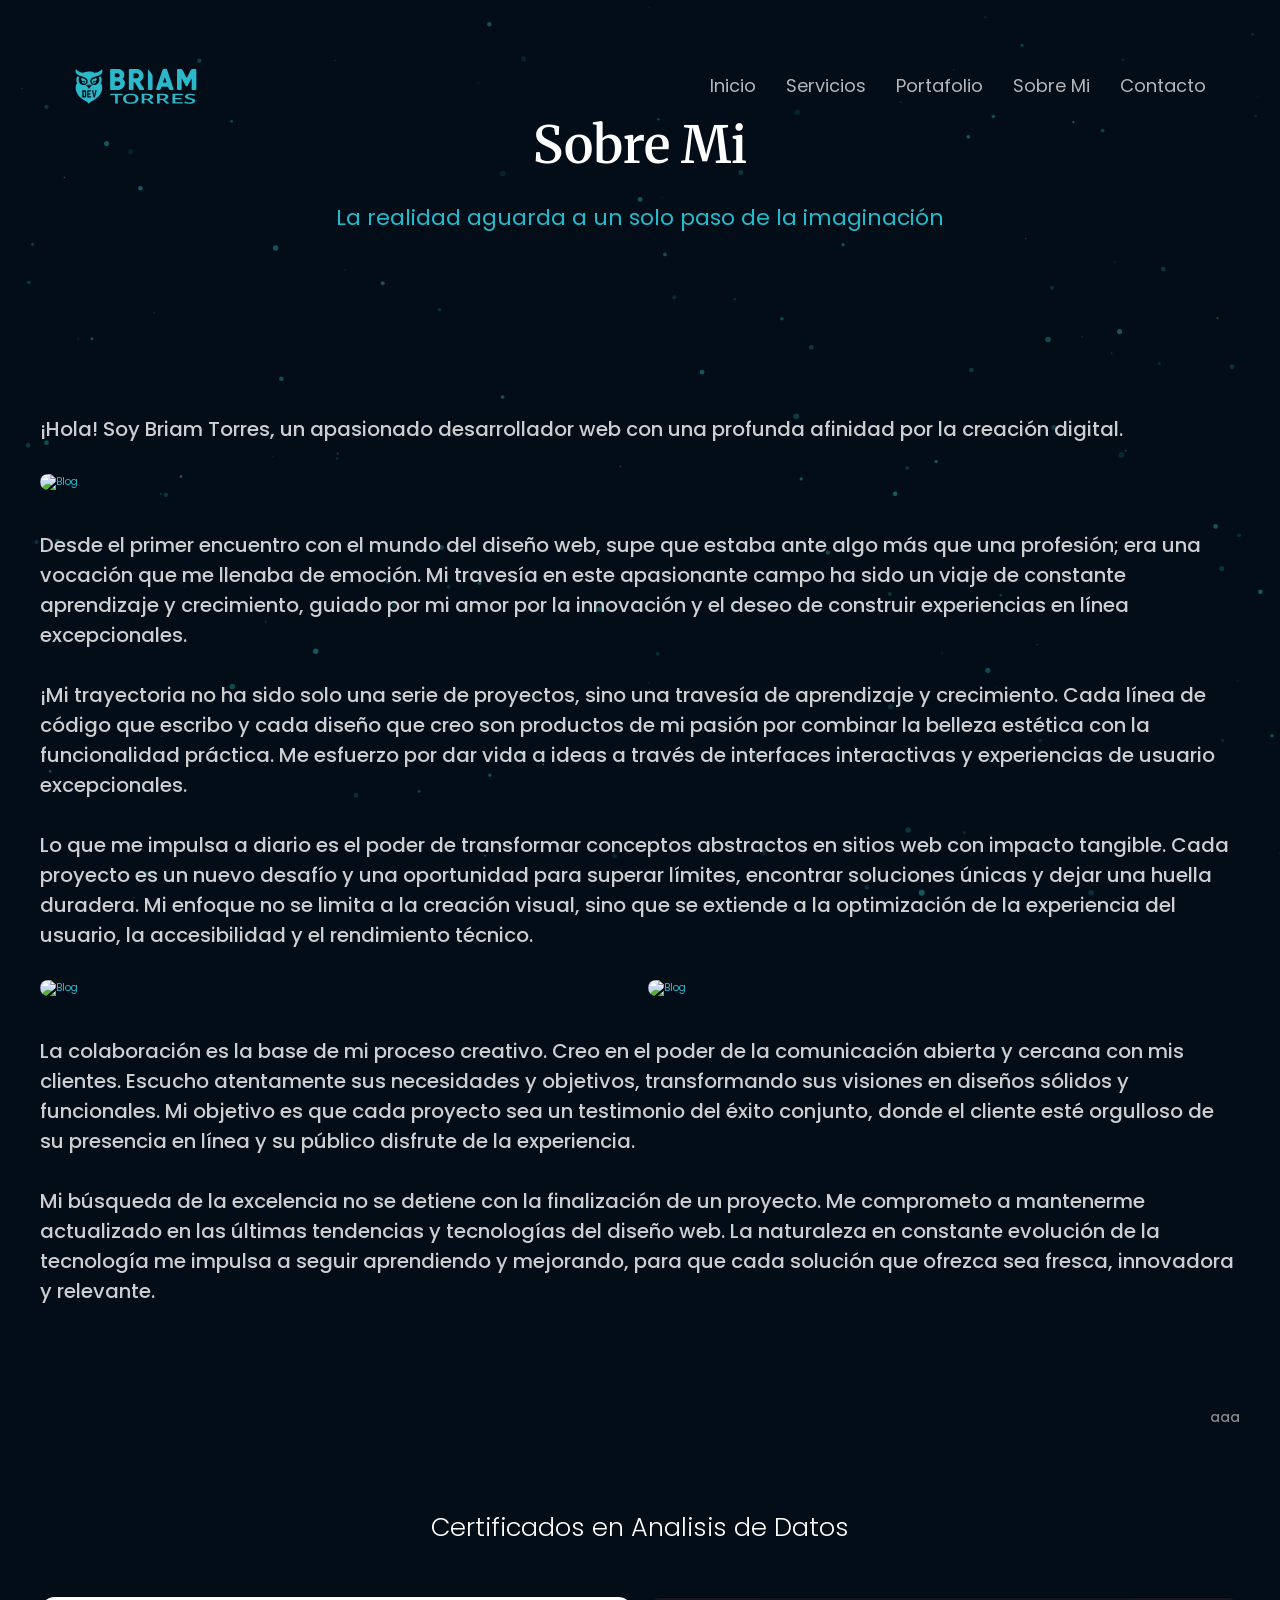
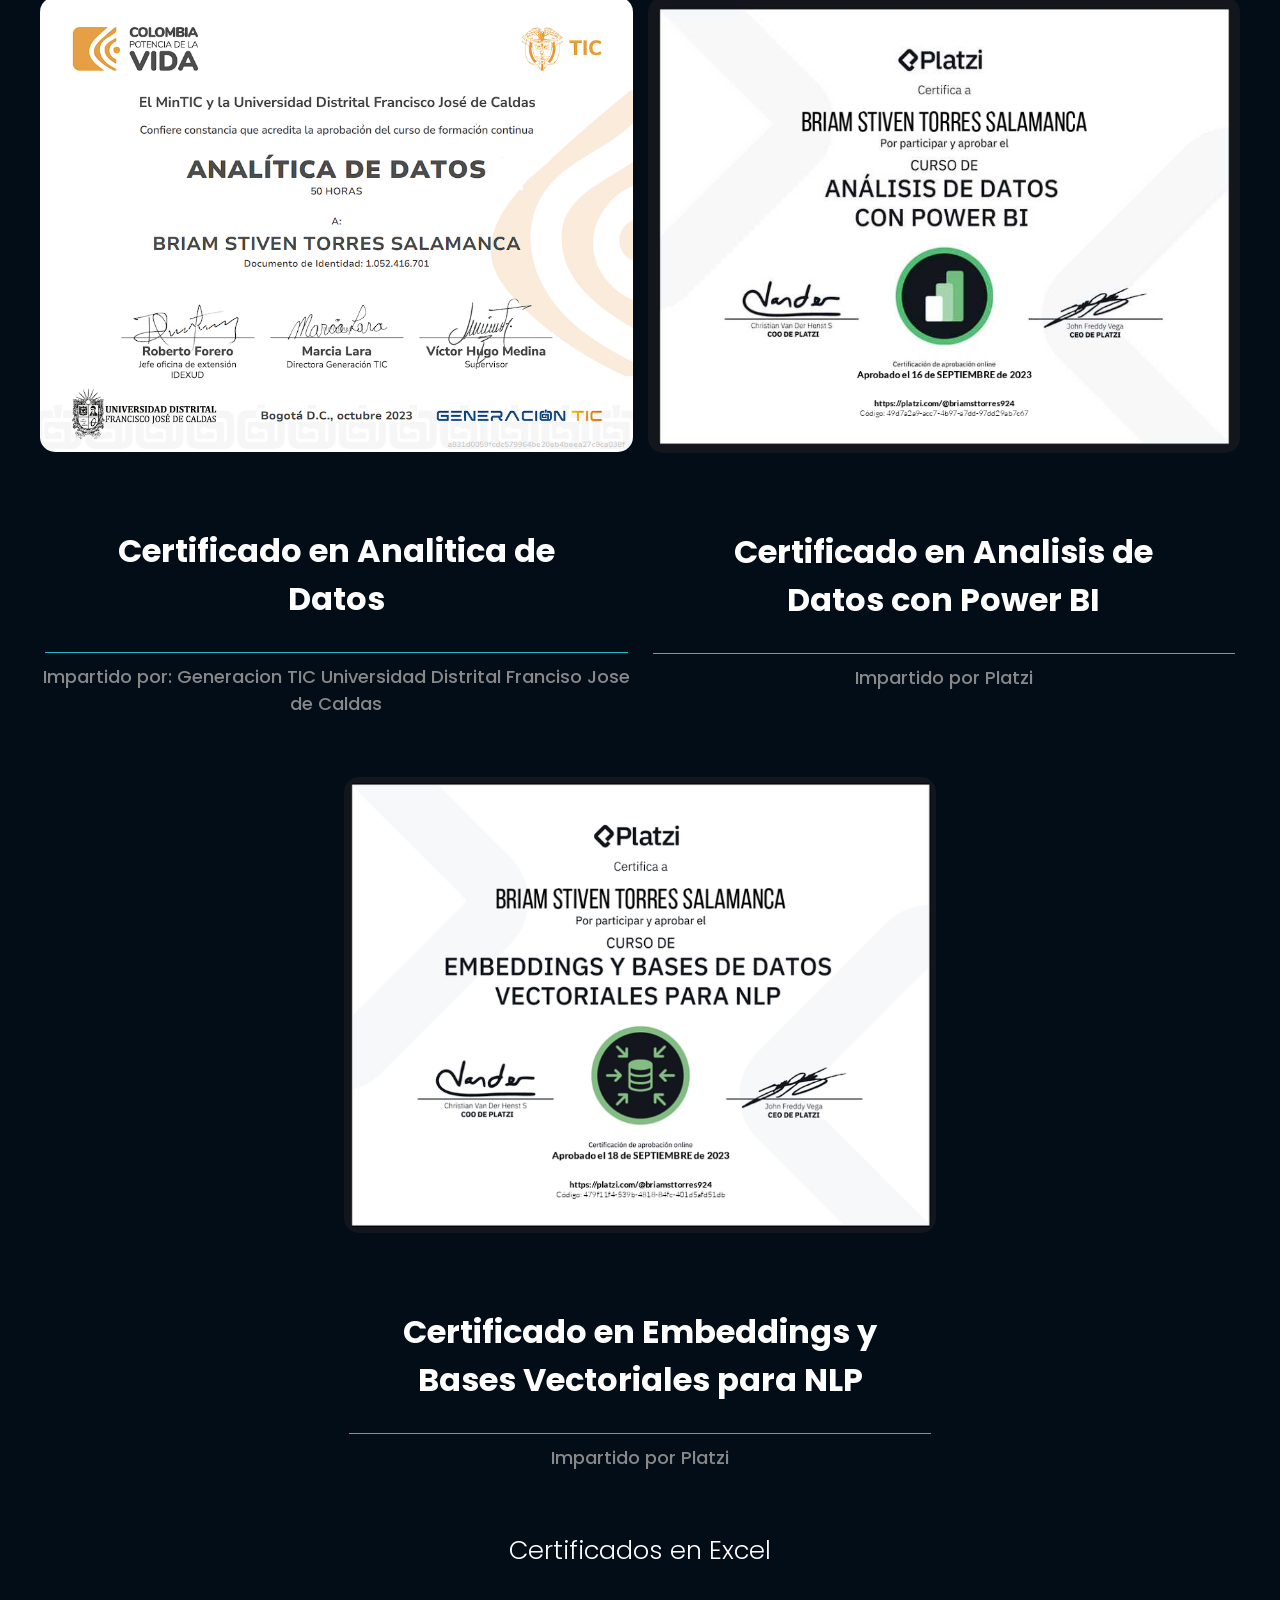
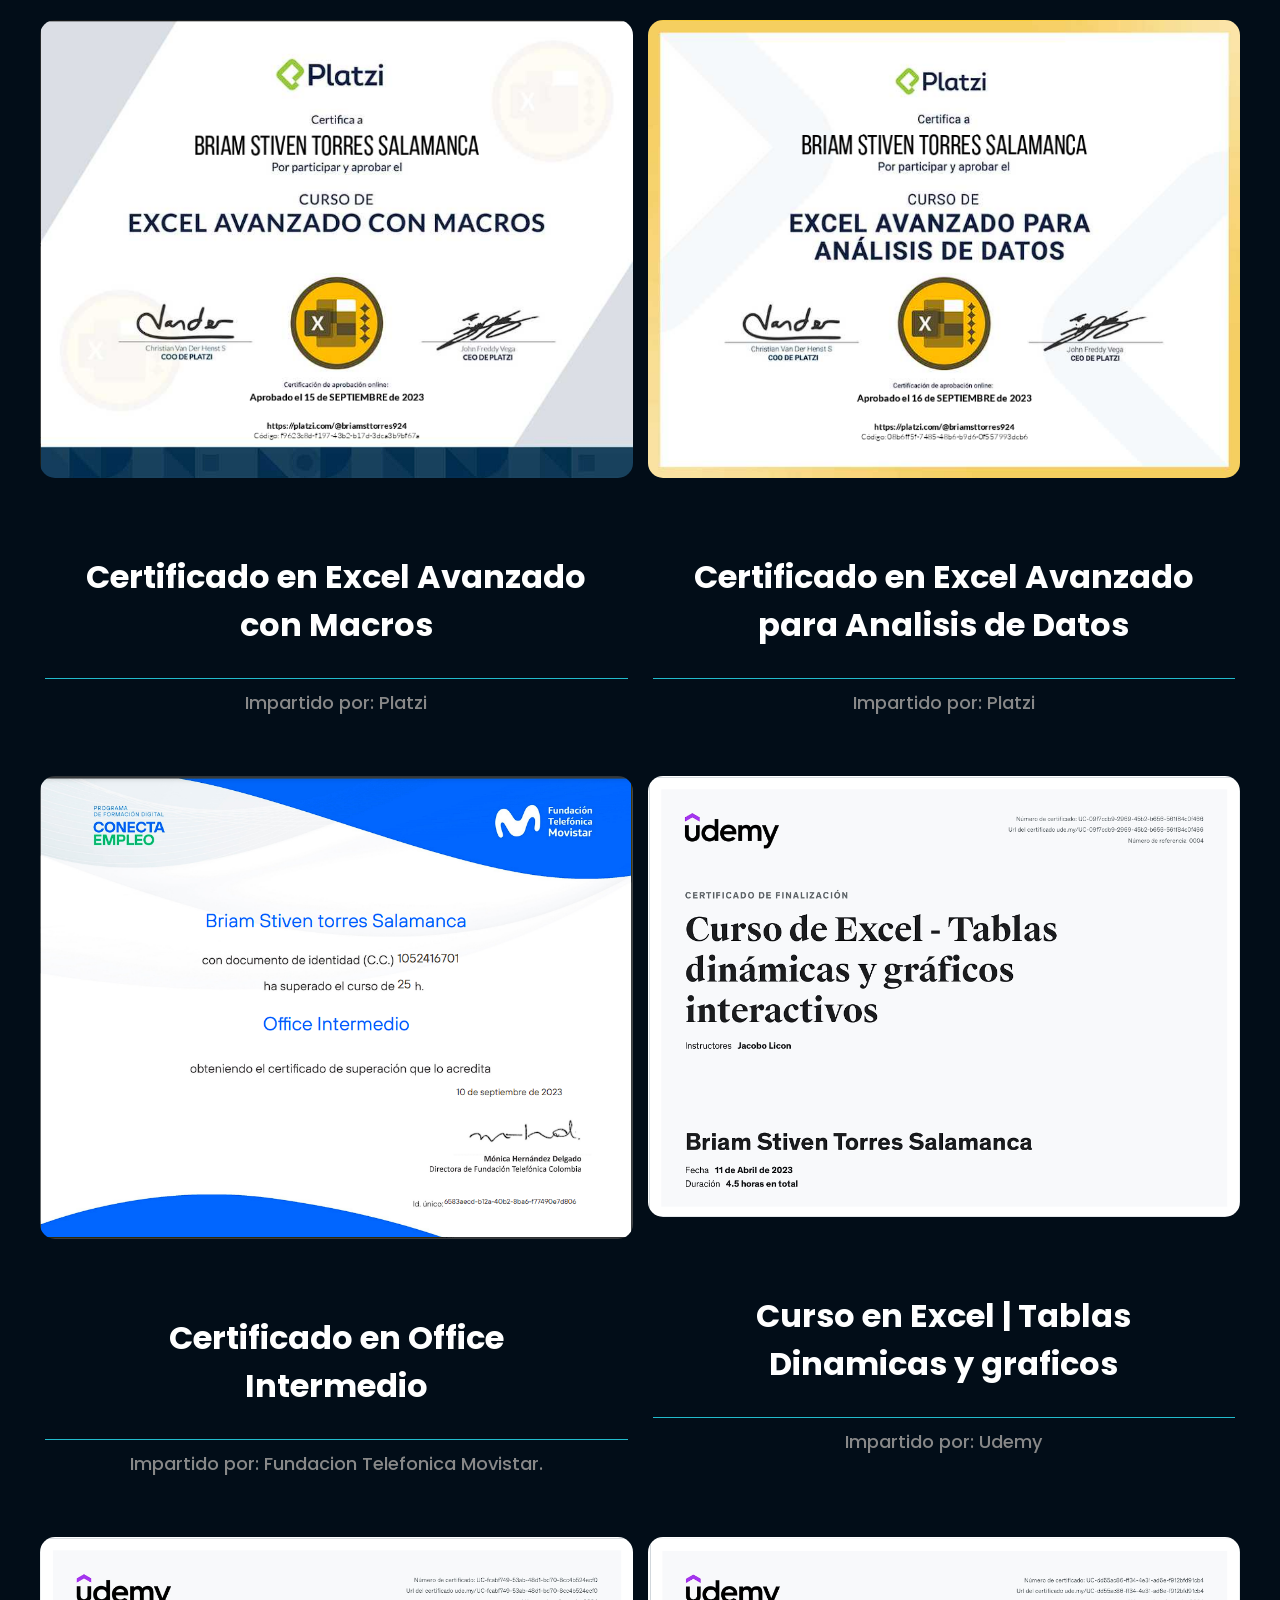
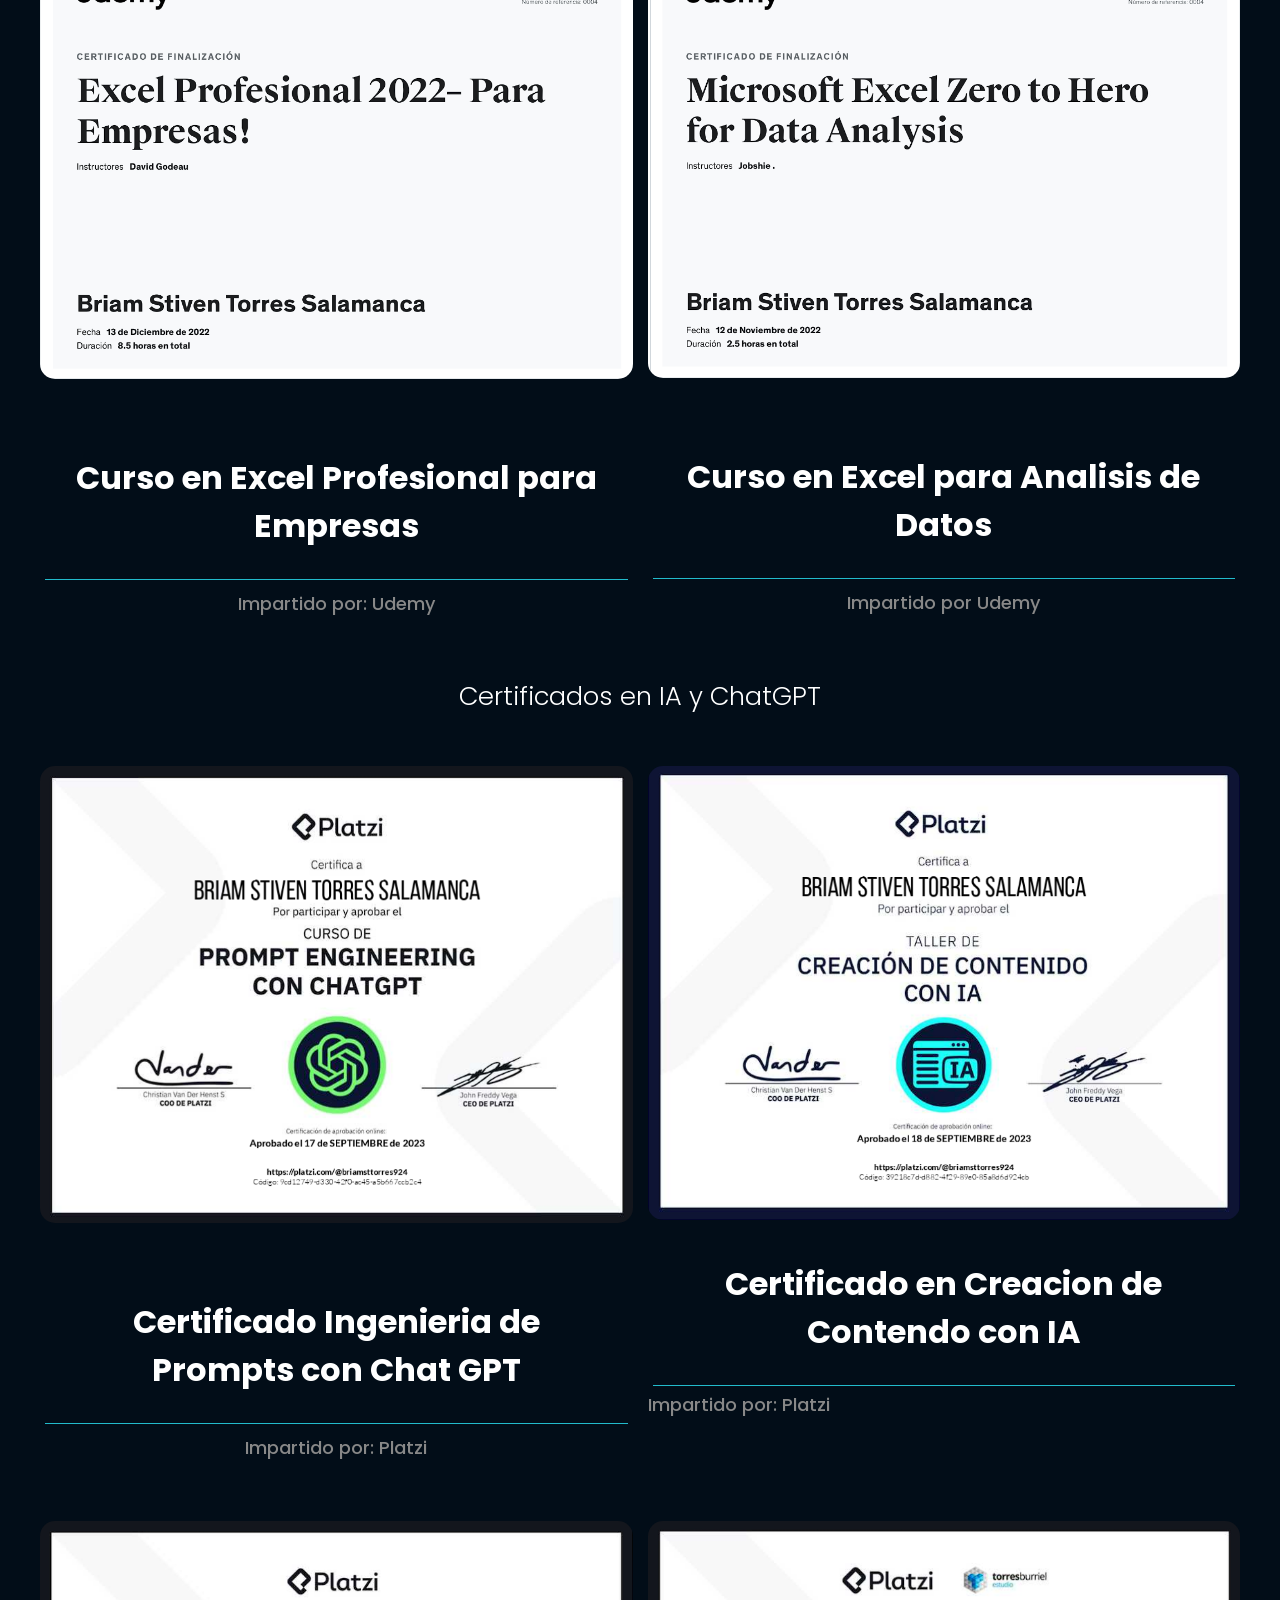
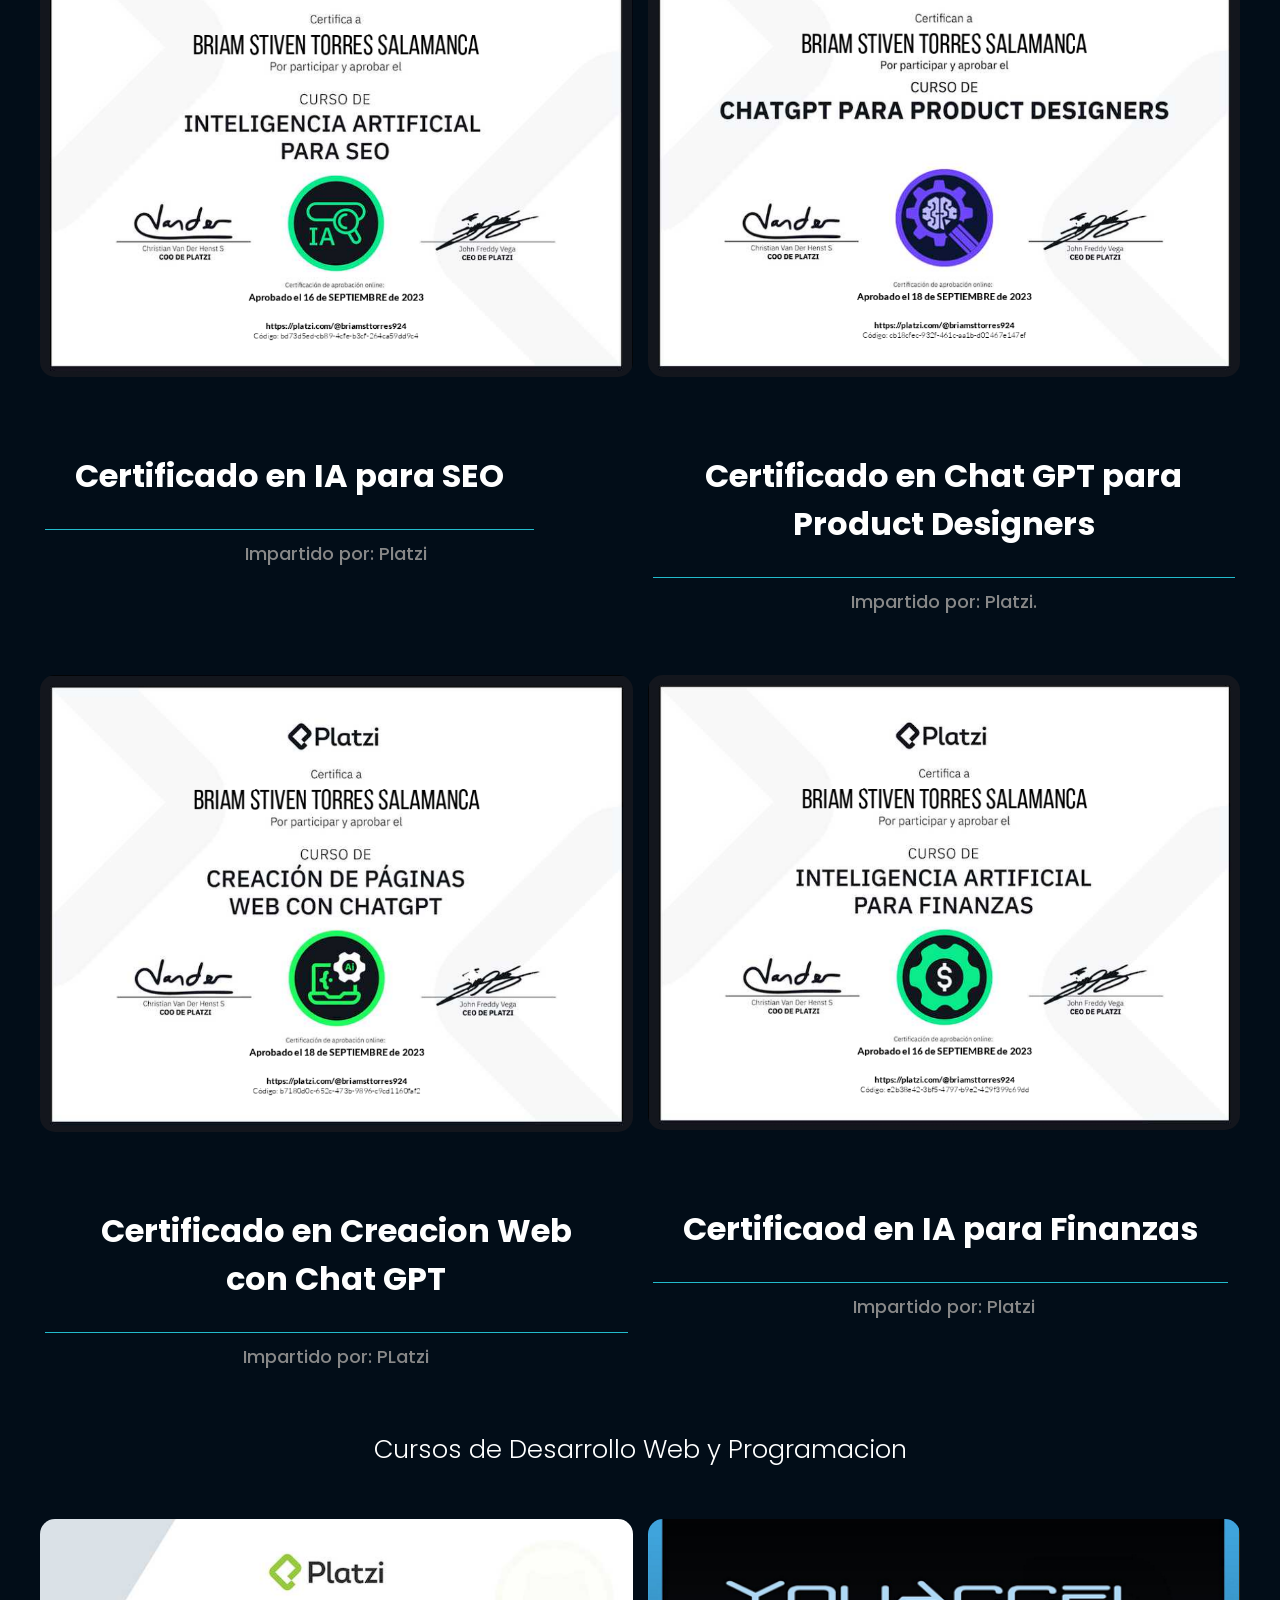
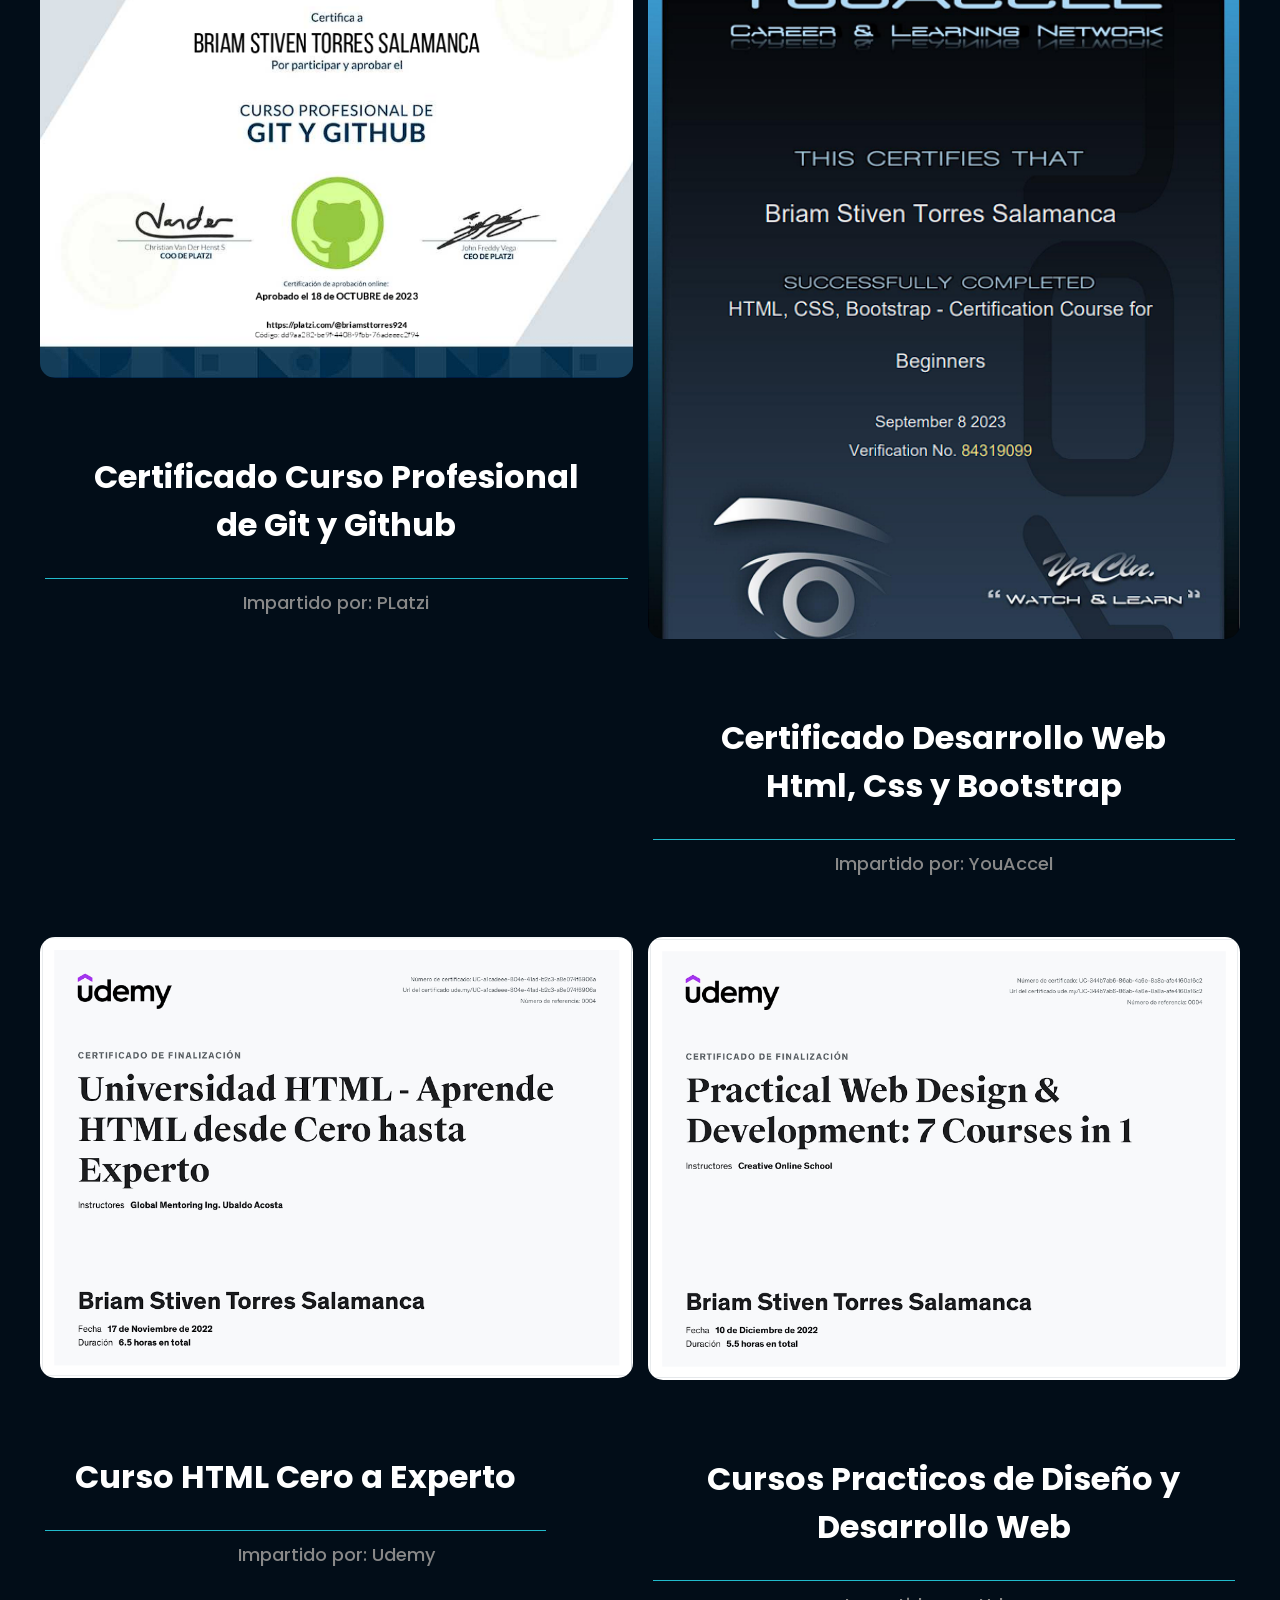
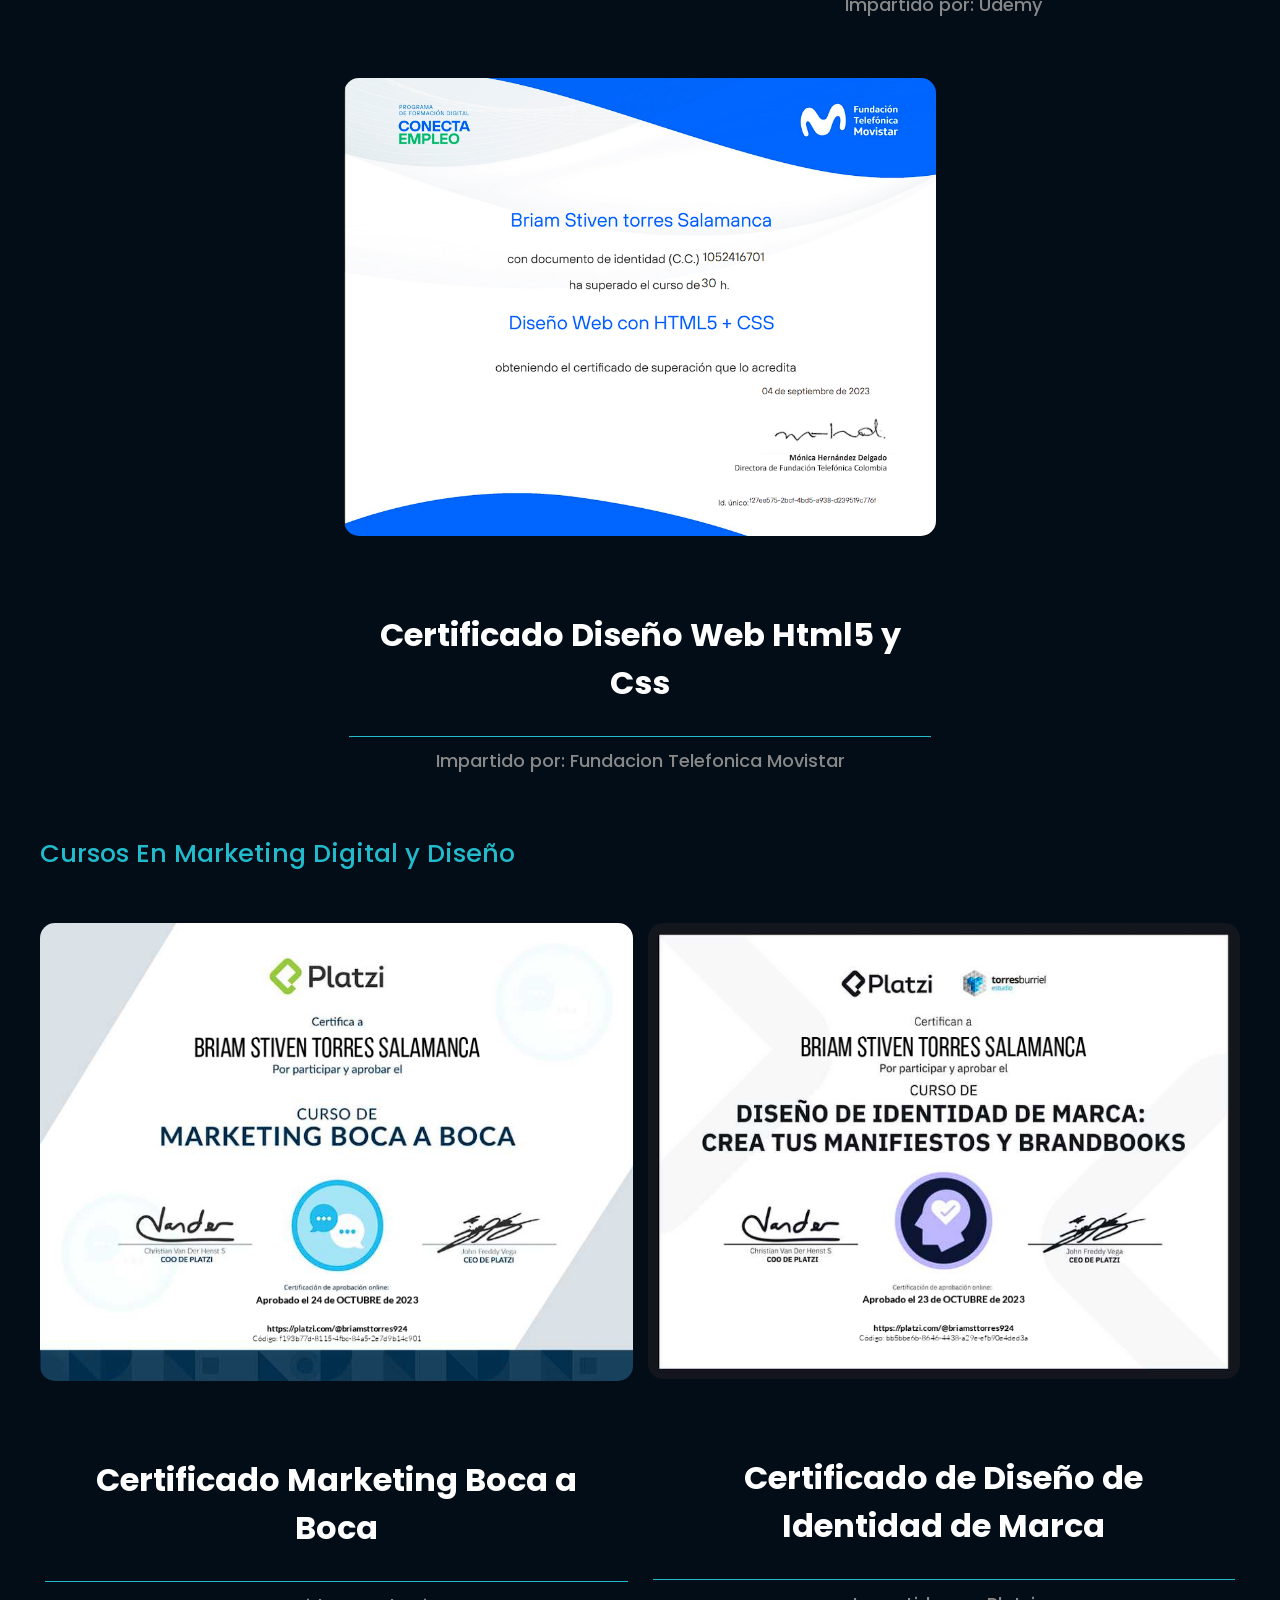
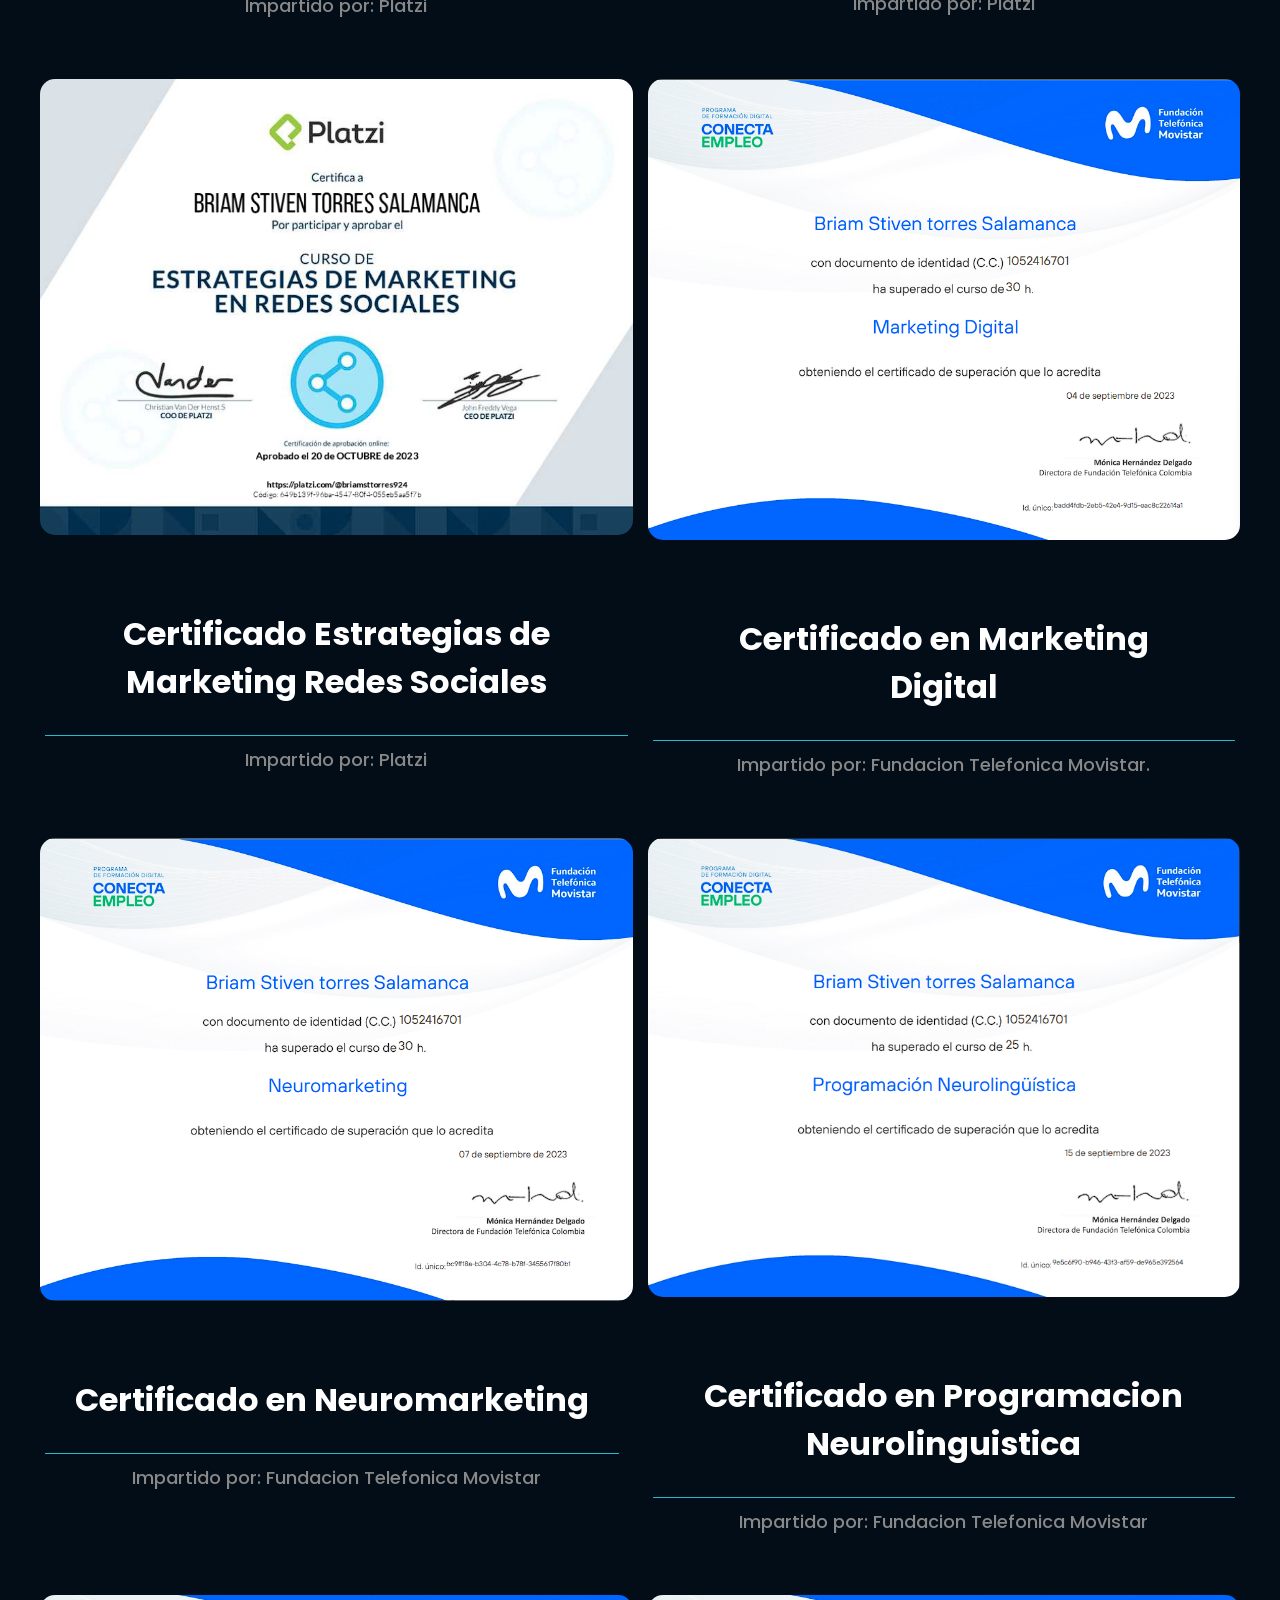
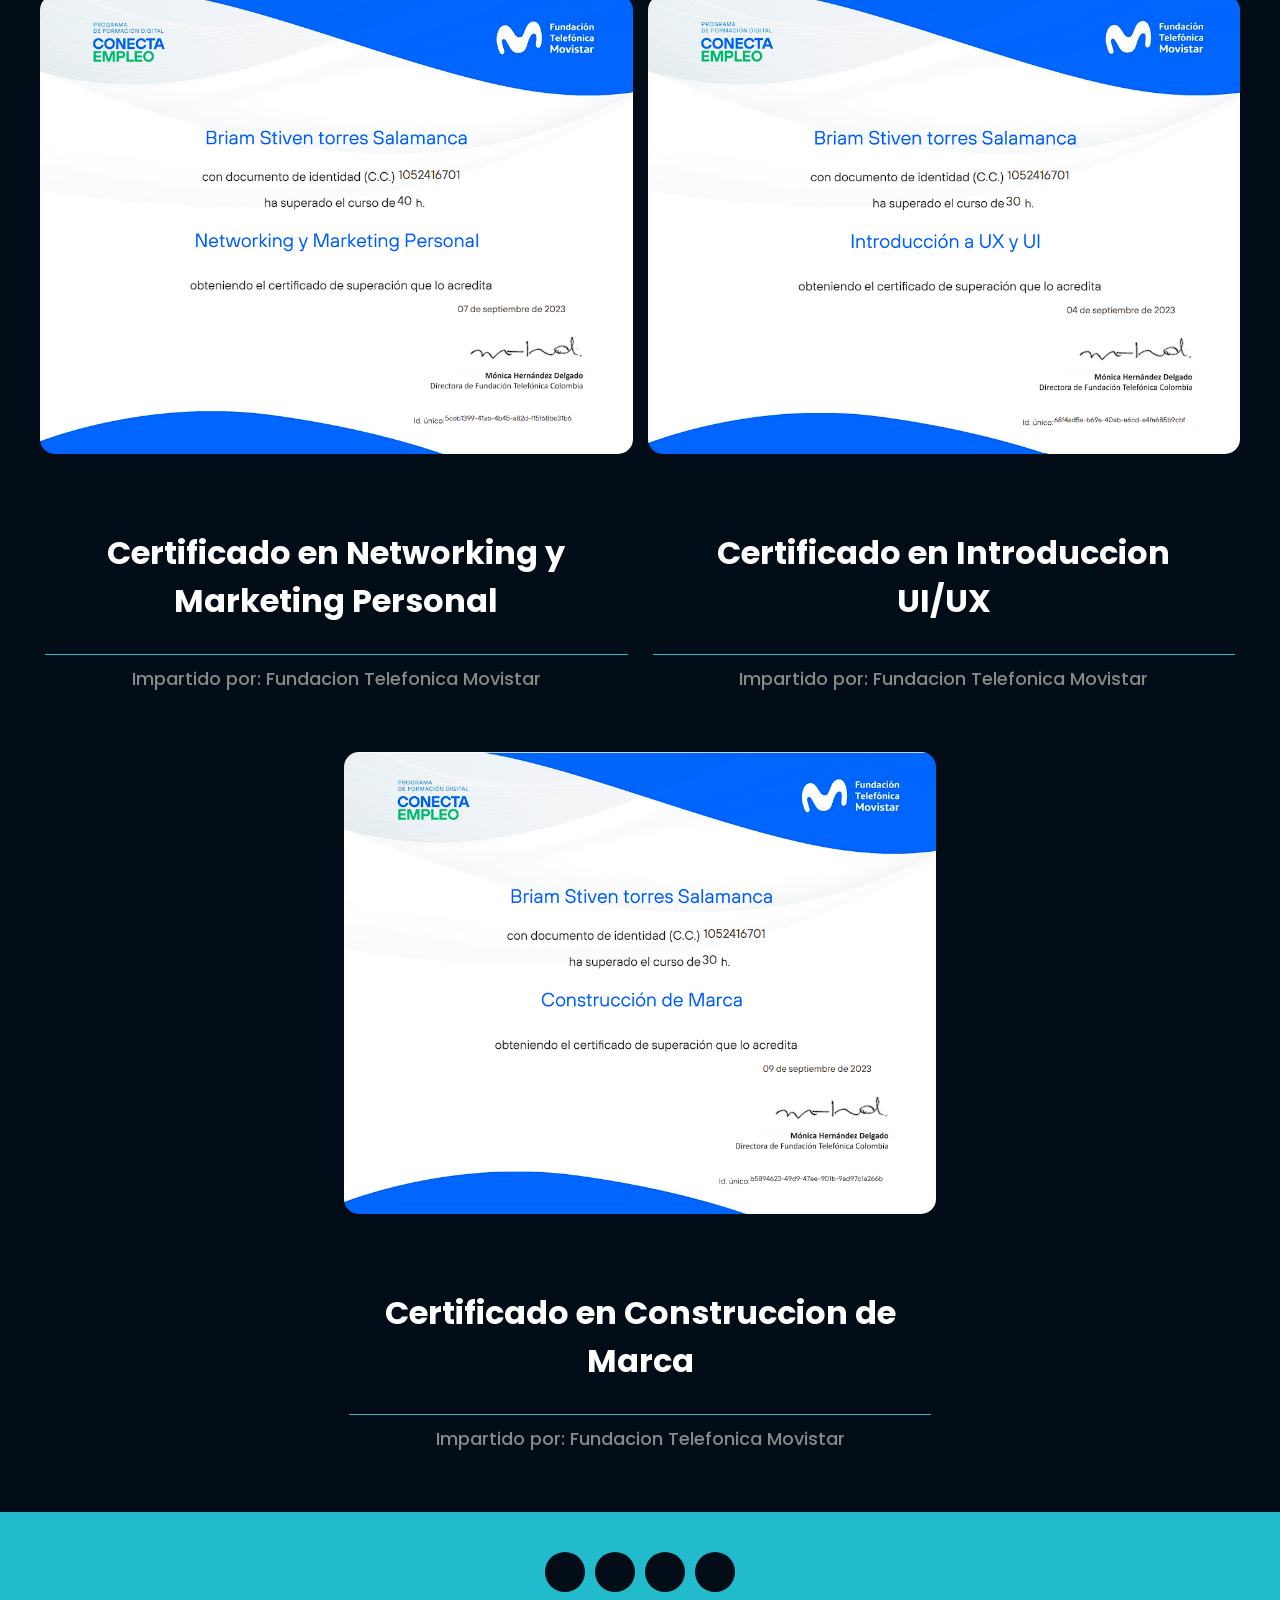
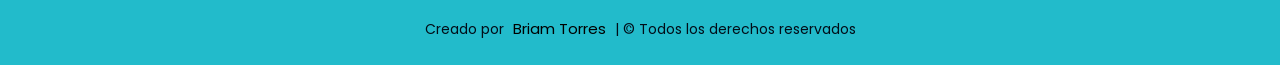
==== about.html @ 0f23b22f "version enero" ====
<!DOCTYPE html>
<html lang="Es">
<head>
    <!-- Google tag (gtag.js) -->
<script async src="https://www.googletagmanager.com/gtag/js?id=G-82NGEKBXDH"></script>
<script>
  window.dataLayer = window.dataLayer || [];
  function gtag(){dataLayer.push(arguments);}
  gtag('js', new Date());

  gtag('config', 'G-82NGEKBXDH');
</script>


    <!--== Meta tags ==-->
    <meta charset="utf-8">
    <meta name="description" content="">
    <meta http-equiv="X-UA-Compatible" content="IE=edge">
    <meta name="viewport" content="width=device-width, initial-scale=1, shrink-to-fit=no">
 <!--== Title ==-->
 <title>Briam Torres | Portafolio personal</title>
  <!-- Google Tag Manager -->
<script>(function(w,d,s,l,i){w[l]=w[l]||[];w[l].push({'gtm.start':
    new Date().getTime(),event:'gtm.js'});var f=d.getElementsByTagName(s)[0],
    j=d.createElement(s),dl=l!='dataLayer'?'&l='+l:'';j.async=true;j.src=
    'https://www.googletagmanager.com/gtm.js?id='+i+dl;f.parentNode.insertBefore(j,f);
    })(window,document,'script','dataLayer','GTM-5RDS3F8L');</script>
    
    <!-- End Google Tag Manager -->
 <!--== Favicon Icon ==-->
 <link rel="shortcut icon" href="assets/images/favicon.svg" type="image/x-icon">
 <!--== Swiper Slider == <link rel="stylesheet" href="assets/css/swiper.min.css"> -->
 
 <!--== Bootstrap == -->
 <link rel="stylesheet" href="assets/css/bootstrap-5.0.2.min.css">
 <!--== Main Style ==-->
 <link rel="stylesheet" href="assets/css/style.css">
 <!--== Responsive Style ==-->
 <link rel="stylesheet" href="assets/css/responsive.css">


 <!-- Font-Awesome CSS -->
 <link rel="stylesheet" href="assets/vendors/font-awesome/css/all.min.css" />
 <!-- Swiper CSS -->
 <link rel="stylesheet" href="assets/vendors/swiper/swiper.css" />
 <!-- Magnific-Popup CSS -->
 <link rel="stylesheet" href="assets/vendors/magnific-popup/magnific-popup.css" />
 <!-- WavePath-->
<link rel="stylesheet" href="assets/css/wavepath.css">
  

<!--== Responsive 
  Style<link rel="stylesheet" href="assets/css/Bmain.css">  -->
 
</head>
      
</head>
<body>
    <!-- Google Tag Manager (noscript) -->
<noscript><iframe src="https://www.googletagmanager.com/ns.html?id=GTM-5RDS3F8L"
    height="0" width="0" style="display:none;visibility:hidden"></iframe></noscript>
    <!-- End Google Tag Manager (noscript) -->

    <!-- Page Wrapper Start -->
    <div class="page-wrapper">
 
         <!-- Particles    -->
         <div id="particles" ></div>
         <!--Particles End-->
  <!-------------------- Header Area (Start) -------------------->
  <header class="header">
        

    <!-- Logo -->
    <a class="logo" href="index.html">
        <img src="assets/images/LogoBT.svg" alt="Logo Briam Torres">
        <h1>Briam Torres</h1>
    </a>
    <!-- Logo End -->

    <!-- Navbar -->
    <nav class="navbar">
        <div class="section-space"></div>
        <a href="index.html" data-text="INICIO" id="home-link" >Inicio</a>
        <a href="services.html" data-text="SERVICIOS" id="servicios-link"  >Servicios</a>  
        <a href="portfolio.html" data-text="PORTAFOLIO" id="portfolio-link" >Portafolio</a>
        <a class="nav-actual" href="#" data-text="SOBRE-MI"  id="sobre-mi-link" >Sobre Mi</a>
        <a href="contacts.html" data-text="CONTACTO" id="contact-link" >Contacto</a>
    </nav>
   
    <!-- Menubar -->
    <div  id="menu-btn">

        <img src="assets/images/iconos/grid-fill.png" width="36px" height="36px"alt="menu">
    </div>
   
    
</header>
<!-------------------- Header Area (End) -------------------->



        <!-- Page Content -->
        <main class="page-main">
            <div class="section-space"></div>
            <!-- Page Heading -->
            <section class="page-heading">
                <div class="container-fluid">
                    <div class="heading-page">
                        <div class="heading-titles">
                            <h1 class="title">Sobre Mi</h1>
                            <h5 class="heading-keys">
                                <span>La realidad aguarda a un solo paso de la imaginación </span>
                            </h5>
                        </div>
                    </div>
                </div>
            </section>
            <!-- Page Heading End -->

            <!-- Blog Single  -->
         
            <section class="blog-content section-space mt-0">
               
                <div class="container-fluid">
                    <div class="row">
                        <div class="col-md-8 col-12">
                            <div class="blog-content-text">
                                <h3></h3> 
                                
                              
                               <!--    <article>

                                    
                                    <div>
                                    <p> Si bien mi historia hasta ahora ha estado marcada por éxitos y desafíos, estoy convencido de que lo mejor está por venir. Me emociona la idea de continuar trabajando en proyectos emocionantes y de colaborar con individuos apasionados que compartan mi visión de un mundo digital hermoso y funcional. Juntos, podemos convertir ideas en realidad y superar las expectativas una línea de código a la vez. 
                                    </p>
                                    <div class="team-item">
                                    <div class="img">
                                        <img src="assets/images/team/team1.jpg" alt="Team">
                                    </div>
                                    <div class="text">
                                        <p>¡Estoy emocionado por el viaje que nos espera y espero poder ser parte de tu próxima aventura en línea!</p>
                                        <div class="team-item-author">
                                            <h4>Briam Stiven Torres</h4>
                                            <p>Desarrollador web</p>
                                        </div>
                                    </div>
                                   
                               </article>-->
                             
                                <p>¡Hola! Soy Briam Torres, un apasionado desarrollador web con una profunda afinidad por la     creación digital.</p>
                                    <img src="https://media.licdn.com/dms/image/D4E16AQFlLJeSEhGG7g/profile-displaybackgroundimage-shrink_350_1400/0/1697002215191?e=1705536000&v=beta&t=AmBaYlFeflufwQGEBX3oNgxYXJmgDo9Fh-ZfVx_RHMc" alt="Blog" class="full-img img-rounded">
                                    
                                <p>Desde el primer encuentro con el mundo del diseño web, supe que estaba ante algo más que una profesión; era una vocación que me llenaba de emoción. Mi travesía en este apasionante campo ha sido un viaje de constante aprendizaje y crecimiento, guiado por mi amor por la innovación y el deseo de construir experiencias en línea excepcionales.</p>
                                
                                <p>¡Mi trayectoria no ha sido solo una serie de proyectos, sino una travesía de aprendizaje y crecimiento. Cada línea de código que escribo y cada diseño que creo son productos de mi pasión por combinar la belleza estética con la funcionalidad práctica. Me esfuerzo por dar vida a ideas a través de interfaces interactivas y experiencias de usuario excepcionales. <br> <br>
 Lo que me impulsa a diario es el poder de transformar conceptos abstractos en sitios web con impacto tangible. Cada proyecto es un nuevo desafío y una oportunidad para superar límites, encontrar soluciones únicas y dejar una huella duradera. Mi enfoque no se limita a la creación visual, sino que se extiende a la optimización de la experiencia del usuario, la accesibilidad y el rendimiento técnico.</p>
                              
                              
                               
                                <div class="row">
                                    <div class="col-md-6 col-12">
                                        <img src="assets/images/blog/blog-single2.jpg" alt="Blog" class="full-img img-rounded">
                                    </div>
                                    <div class="col-md-6 col-12">
                                        <img src="assets/images/blog/blog-single3.jpg" alt="Blog" class="full-img img-rounded">
                                    </div>
                                </div>
                                <p>La colaboración es la base de mi proceso creativo. Creo en el poder de la comunicación abierta y cercana con mis clientes. Escucho atentamente sus necesidades y objetivos, transformando sus visiones en diseños sólidos y funcionales. Mi objetivo es que cada proyecto sea un testimonio del éxito conjunto, donde el cliente esté orgulloso de su presencia en línea y su público disfrute de la experiencia. <br><br>

                                    Mi búsqueda de la excelencia no se detiene con la finalización de un proyecto. Me comprometo a mantenerme actualizado en las últimas tendencias y tecnologías del diseño web. La naturaleza en constante evolución de la tecnología me impulsa a seguir aprendiendo y mejorando, para que cada solución que ofrezca sea fresca, innovadora y relevante.</p>
                               
                               
                               
                        
                            </div>
                        </div>
                        <div class="col-md-4 col-12">
                            <div class="blog-sidebar sticky">
                                <blockquote>
                                    <span>
                                        <img src="https://cdn.pixabay.com/photo/2014/12/30/13/44/programming-583923_1280.jpg" alt="" width="400px">
                                        <!-- 
                                            <svg width="121" height="93" viewBox="0 0 121 93" fill="none" xmlns="http://www.w3.org/2000/svg">
                                            <path d="M10.9353 84.9168C3.98275 77.5323 0.25 69.25 0.25 55.8243C0.25 32.1993 16.8347 11.0245 40.9525 0.555298L46.9803 9.8568C24.469 22.0338 20.068 37.8355 18.313 47.7985C21.9378 45.922 26.683 45.2673 31.3338 45.6993C43.5108 46.8265 53.1093 56.8233 53.1093 69.25C53.1093 75.5158 50.6202 81.5249 46.1897 85.9554C41.7591 90.386 35.75 92.875 29.4843 92.875C22.2415 92.875 15.316 89.5675 10.9353 84.9168ZM78.4353 84.9168C71.4828 77.5323 67.75 69.25 67.75 55.8243C67.75 32.1993 84.3348 11.0245 108.453 0.555298L114.48 9.8568C91.969 22.0338 87.568 37.8355 85.813 47.7985C89.4378 45.922 94.183 45.2673 98.8338 45.6993C111.011 46.8265 120.609 56.8233 120.609 69.25C120.609 75.5158 118.12 81.5249 113.69 85.9554C109.259 90.386 103.25 92.875 96.9843 92.875C89.7415 92.875 82.816 89.5675 78.4353 84.9168Z" fill="#F4F4F4"/>
                                        </svg>
                                        -->
                                        
                                    </span>
                                    aaa
                                </blockquote>
                            </div>
                        </div>
                    </div>

                </div>
            </section>
            <!-- Blog Single End -->

            <!-- Blog Grid -->
            <section class="blog-grid">
                <div class="container-fluid">
                    <h3 class="title-sub3">Certificados en Analisis de Datos</h3>
                    <div class="blog-list">
                        <div class="row">
                            <div class="col-md-6 col-12">
                                <div class="blog-list-item">
                                    <div class="img">
                                        <img src="assets/images/Certificado/CertificadoAnaliticaDatosMinTIC.png" alt="Blog" class="full-img img-rounded">
                                    </div>
                                    <div class="text">
                                        <a href="https://certificados.planestic.udistrital.edu.co/cert/a831d0059fcdc579964be20eb4beea27c9ca038f.pdf">
                                            <h3 class="hover-underline">
                                                <span class="link-text3">Certificado en Analitica de Datos</span>
                                            </h3>
                                        </a>
                                        <p>Impartido por: Generacion TIC Universidad Distrital Franciso Jose de Caldas</p>
                                    </div>
                                </div>
                            </div>
                            <div class="col-md-6 col-12">
                                <div class="blog-list-item">
                                    <div class="img">
                                        <img src="assets/images/Certificado/CertificadoPowerBIPlatzi.png" alt="Blog" class="full-img img-rounded">
                                    </div>
                                    <div class="text">
                                        <a href="https://platzi.com/p/briamsttorres924/curso/2676-powerbi/diploma/detalle/">
                                            <h3 class="hover-underline">
                                                <span class="link-text3">Certificado en Analisis de Datos con Power BI</span>
                                            </h3>
                                        </a>
                                        <p>Impartido por Platzi</p>
                                    </div>
                                </div>
                            </div>
                            <div class="col-md-6 col-12">
                                <div class="blog-list-item">
                                    <div class="img">
                                        <img src="assets/images/Certificado/CertificadoEmbeddingsYbasedatosvectorialesPlatzi.png" alt="Blog" class="full-img img-rounded">
                                    </div>
                                    <div class="text">
                                        <a href="https://platzi.com/p/briamsttorres924/curso/8039-embeddings-nlp/diploma/detalle/">
                                            <h3 class="hover-underline">
                                                <span class="link-text3">Certificado en Embeddings y Bases Vectoriales para NLP</span>
                                            </h3>
                                        </a>
                                        <p>Impartido por Platzi</p>
                                    </div>
                                </div>
                            </div>
                        
                        </div>
                    </div>
                </div>
            </section>
            <!-- Blog Grid End -->

            <section class="blog-grid">
                <div class="container-fluid">
                    <h3 class="title-sub3">Certificados en Excel</h3>
                    <div class="blog-list">
                        <div class="row">
                            <div class="col-md-6 col-12">
                                <div class="blog-list-item">
                                    <div class="img">
                                        <img src="assets/images/Certificado/CertificadExcelAvanzadoConMacros.png" alt="Blog" class="full-img img-rounded">
                                    </div>
                                    <div class="text">
                                        <a href="https://platzi.com/p/briamsttorres924/">
                                            <h3 class="hover-underline">
                                                <span class="link-text3">Certificado en Excel Avanzado con Macros</span>
                                            </h3>
                                        </a>
                                        <p>Impartido por: Platzi</p>
                                    </div>
                                </div>
                            </div>
                            <div class="col-md-6 col-12">
                                <div class="blog-list-item">
                                    <div class="img">
                                        <img src="assets/images/Certificado/CertificadExcelAvanzadoParaAnalisisDeDatosPlatzi.png" alt="Blog" class="full-img img-rounded">
                                    </div>
                                    <div class="text">
                                        <a href="https://platzi.com/p/briamsttorres924/">
                                            <h3 class="hover-underline">
                                                <span class="link-text3">Certificado en Excel Avanzado para Analisis de Datos</span>
                                            </h3>
                                        </a>
                                        <p>Impartido por: Platzi</p>
                                    </div>
                                </div>
                            </div>
                            <div class="col-md-6 col-12">
                                <div class="blog-list-item">
                                    <div class="img">
                                        <img src="assets/images/Certificado/OfficeIntermedioMovistar.png" alt="Blog" class="full-img img-rounded">
                                    </div>
                                    <div class="text">
                                        <a href="https://www.fundaciontelefonica.co/">
                                            <h3 class="hover-underline">
                                                <span class="link-text3">Certificado en Office Intermedio</span>
                                            </h3>
                                        </a>
                                        <p>Impartido por: Fundacion Telefonica Movistar.</p>
                                    </div>
                                </div>
                            </div>
                            <div class="col-md-6 col-12">
                                <div class="blog-list-item">
                                    <div class="img">
                                        <img src="assets/images/Certificado/CursoExcelTablasDinamicasUdemy.png" alt="Blog" class="full-img img-rounded">
                                    </div>
                                    <div class="text">
                                        <a href="https://www.udemy.com/certificate/UC-09f7cdb9-2969-45b2-b656-561f84c0f466/">
                                            <h3 class="hover-underline">
                                                <span class="link-text3">Curso en Excel | Tablas Dinamicas y graficos </span>
                                            </h3>
                                        </a>
                                        <p>Impartido por: Udemy</p>
                                    </div>
                                </div>
                            </div>
                            <div class="col-md-6 col-12">
                                <div class="blog-list-item">
                                    <div class="img">
                                        <img src="assets/images/Certificado/ExcelProfesionalUdemy.png" alt="Blog" class="full-img img-rounded">
                                    </div>
                                    <div class="text">
                                        <a href="https://www.udemy.com/certificate/UC-fcabf749-53ab-48d1-bd70-8cc4b524ecf0/">
                                            <h3 class="hover-underline">
                                                <span class="link-text3">Curso en Excel Profesional para Empresas</span>
                                            </h3>
                                        </a>
                                        <p>Impartido por: Udemy</p>
                                    </div>
                                </div>
                            </div>
                            <div class="col-md-6 col-12">
                                <div class="blog-list-item">
                                    <div class="img">
                                        <img src="assets/images/Certificado/ExcelDataAnalisisUdemy.png" alt="Blog" class="full-img img-rounded">
                                    </div>
                                    <div class="text">
                                        <a href="https://www.udemy.com/certificate/UC-dd55ac86-ff34-4e31-ad6e-f912bfd91cb4/">
                                            <h3 class="hover-underline">
                                                <span class="link-text3">Curso en Excel para Analisis de Datos</span>
                                            </h3>
                                        </a>
                                        <p>Impartido por Udemy </p>
                                    </div>
                                </div>
                            </div>
                            
                        </div>
                    </div>
                </div>
            </section>
            <!-- Blog Grid End -->
                   <!-- Blog Grid End -->

                   <section class="blog-grid">
                    <div class="container-fluid">
                        <h3 class="title-sub3">Certificados en IA y ChatGPT</h3>
                        <div class="blog-list">
                            <div class="row">
                                <div class="col-md-6 col-12">
                                    <div class="blog-list-item">
                                        <div class="img">
                                            <img src="assets/images/Certificado/CertificadoPromtEngineringPlatzi.png" alt="Blog" class="full-img img-rounded">
                                        </div>
                                        <div class="text">
                                            <a href="https://platzi.com/p/briamsttorres924/">
                                                <h3 class="hover-underline">
                                                    <span class="link-text3">Certificado Ingenieria de Prompts con Chat GPT</span>
                                                </h3>
                                            </a>
                                            <p>Impartido por: Platzi</p>
                                        </div>
                                    </div>
                                </div>
                                <div class="col-md-6 col-12">
                                    <div class="blog-list-item">
                                        <div class="img">
                                            <img src="assets/images/Certificado/CertificadoCreacionContenidoIAPlatzi.png" alt="Blog" class="full-img img-rounded">
                                        </div>
                                        <div class="text3">
                                            <a href="https://platzi.com/p/briamsttorres924/">
                                                <h3 class="hover-underline">
                                                    <span class="link-text3">Certificado en Creacion de Contendo con IA</span>
                                                </h3>
                                            </a>
                                            <p>Impartido por: Platzi</p>
                                        </div>
                                    </div>
                                </div>
                                <div class="col-md-6 col-12">
                                    <div class="blog-list-item">
                                        <div class="img">
                                            <img src="assets/images/Certificado/IneligenciaArtificialSEOPlatzi.png" alt="Blog" class="full-img img-rounded">
                                        </div>
                                        <div class="text">
                                            <a href="https://platzi.com/p/briamsttorres924/">
                                                <h3 class="hover-underline">
                                                    <span class="link-text3">Certificado en IA para SEO</span>
                                                </h3>
                                            </a>
                                            <p>Impartido por: Platzi</p>
                                        </div>
                                    </div>
                                </div>
                                <div class="col-md-6 col-12">
                                    <div class="blog-list-item">
                                        <div class="img">
                                            <img src="assets/images/Certificado/CertificadoChatGPTParaProducDesginersPlatzi.png" alt="Blog" class="full-img img-rounded">
                                        </div>
                                        <div class="text">
                                            <a href="https://platzi.com/p/briamsttorres924/">
                                                <h3 class="hover-underline">
                                                    <span class="link-text3">Certificado en Chat GPT para Product Designers </span>
                                                </h3>
                                            </a>
                                            <p>Impartido por: Platzi.</p>
                                        </div>
                                    </div>
                                </div>
                                <div class="col-md-6 col-12">
                                    <div class="blog-list-item">
                                        <div class="img">
                                            <img src="assets/images/Certificado/PaginasWebChatGPT.png" alt="Blog" class="full-img img-rounded">
                                        </div>
                                        <div class="text">
                                            <a href="https://platzi.com/p/briamsttorres924/">
                                                <h3 class="hover-underline">
                                                    <span class="link-text3">Certificado en Creacion Web con Chat GPT</span>
                                                </h3>
                                            </a>
                                            <p>Impartido por: PLatzi</p>
                                        </div>
                                    </div>
                                </div>
                                <div class="col-md-6 col-12">
                                    <div class="blog-list-item">
                                        <div class="img">
                                            <img src="assets/images/Certificado/CertificadoIAFinanzas.png" alt="Blog" class="full-img img-rounded">
                                        </div>
                                        <div class="text">
                                            <a href="https://platzi.com/p/briamsttorres924/">
                                                <h3 class="hover-underline">
                                                    <span class="link-text3">Certificaod en IA para Finanzas </span>
                                                </h3>
                                            </a>
                                            <p>Impartido por: Platzi</p>
                                        </div>
                                    </div>
                                </div>
                            </div>
                        </div>
                    </div>
                </section>
                <!-- Blog Grid End -->

                      <!-- Blog Grid End -->

                      <section class="blog-grid">
                        <div class="container-fluid">
                            <h3 class="title-sub3">Cursos de Desarrollo Web y Programacion</h3>
                            <div class="blog-list">
                                <div class="row">
                                    <div class="col-md-6 col-12">
                                        <div class="blog-list-item">
                                            <div class="img">
                                                <img src="assets/images/Certificado/CursoProfesionalGITYGithubPlatzi.png" alt="Blog" class="full-img img-rounded">
                                            </div>
                                            <div class="text">
                                                <a href="https://platzi.com/p/briamsttorres924/curso/1557-git-github/diploma/detalle/">
                                                    <h3 class="hover-underline">
                                                        <span class="link-text3">Certificado Curso Profesional de Git y Github</span>
                                                    </h3>
                                                </a>
                                                <p>Impartido por: PLatzi</p>
                                            </div>
                                        </div>
                                    </div>
                                    <div class="col-md-6 col-12">
                                        <div class="blog-list-item">
                                            <div class="img">
                                                <img src="assets/images/Certificado/CertificadoHTML,CSS,BootstrapYouAccel.png" alt="Blog" class="full-img img-rounded">
                                            </div>
                                            <div class="text">
                                                <a href="https://youaccel.com/admin/certificate_gen/tcpdf/ya/certificate_ya2.php?certid=84319099">
                                                    <h3 class="hover-underline">
                                                        <span class="link-text3">Certificado Desarrollo Web Html, Css y Bootstrap </span>
                                                    </h3>
                                                </a>
                                                <p>Impartido por: YouAccel</p>
                                            </div>
                                        </div>
                                    </div>
                                    <div class="col-md-6 col-12">
                                        <div class="blog-list-item">
                                            <div class="img">
                                                <img src="assets/images/Certificado/CursoHTMLUdemy.png" alt="Blog" class="full-img img-rounded">
                                            </div>
                                            <div class="text">
                                                <a href="https://platzi.com/p/briamsttorres924/">
                                                    <h3 class="hover-underline">
                                                        <span class="link-text3">Curso HTML Cero a Experto</span>
                                                    </h3>
                                                </a>
                                                <p>Impartido por: Udemy</p>
                                            </div>
                                        </div>
                                    </div>
                                    <div class="col-md-6 col-12">
                                        <div class="blog-list-item">
                                            <div class="img">
                                                <img src="assets/images/Certificado/CursosPracticosDiseñoyDesarrolloUdemy.png" alt="Blog" class="full-img img-rounded">
                                            </div>
                                            <div class="text">
                                                <a href="https://platzi.com/p/briamsttorres924/">
                                                    <h3 class="hover-underline">
                                                        <span class="link-text3">Cursos Practicos de Diseño y Desarrollo Web</span>
                                                    </h3>
                                                </a>
                                                <p>Impartido por: Udemy</p>
                                            </div>
                                        </div>
                                    </div>
                                    <div class="col-md-6 col-12">
                                        <div class="blog-list-item">
                                            <div class="img">
                                                <img src="assets/images/Certificado/CertificadoDiseñoWebMovistar.png" alt="Blog" class="full-img img-rounded">
                                            </div>
                                            <div class="text">
                                                <a href="https://conectaempleo-formacion.fundaciontelefonica.com/">
                                                    <h3 class="hover-underline">
                                                        <span class="link-text3">Certificado Diseño Web Html5 y Css</span>
                                                    </h3>
                                                </a>
                                                <p>Impartido por: Fundacion Telefonica Movistar
                                                </p>
                                            </div>
                                        </div>
                                    </div>
                                 
                                </div>
                            </div>
                        </div>
                    </section>
                    <!-- Blog Grid End -->

                    
                      <!-- Blog Grid End -->

                      <section class="blog-grid">
                        <div class="container-fluid">
                            <h3 class="title-sub">Cursos En Marketing Digital y Diseño</h3>
                            <div class="blog-list">
                                <div class="row">
                                    <div class="col-md-6 col-12">
                                        <div class="blog-list-item">
                                            <div class="img">
                                                <img src="assets/images/Certificado/MarketingBocaaBocaPlatzi.png" alt="Blog" class="full-img img-rounded">
                                            </div>
                                            <div class="text">
                                                <a href="https://platzi.com/p/briamsttorres924/curso/1557-git-github/diploma/detalle/">
                                                    <h3 class="hover-underline">
                                                        <span class="link-text3">Certificado Marketing Boca a Boca</span>
                                                    </h3>
                                                </a>
                                                <p>Impartido por: Platzi</p>
                                            </div>
                                        </div>
                                    </div>
                                    <div class="col-md-6 col-12">
                                        <div class="blog-list-item">
                                            <div class="img">
                                                <img src="assets/images/Certificado/DiseñoDeIdentidadMarcaPlatzi.png" alt="Blog" class="full-img img-rounded">
                                            </div>
                                            <div class="text">
                                                <a href="https://platzi.com/p/briamsttorres924/curso/7429-manifiestosybrandbook/diploma/detalle/">
                                                    <h3 class="hover-underline">
                                                        <span class="link-text3">Certificado de Diseño de Identidad de Marca</span>
                                                    </h3>
                                                </a>
                                                <p>Impartido por: Platzi</p>
                                            </div>
                                        </div>
                                    </div>
                                    <div class="col-md-6 col-12">
                                        <div class="blog-list-item">
                                            <div class="img">
                                                <img src="assets/images/Certificado/CertificadoEtrategiasMarketingPlatzi.png" alt="Blog" class="full-img img-rounded">
                                            </div>
                                            <div class="text">
                                                <a href="https://platzi.com/p/briamsttorres924/curso/1374-marketing-redes/diploma/detalle/">
                                                    <h3 class="hover-underline">
                                                        <span class="link-text3">Certificado Estrategias de Marketing Redes Sociales</span>
                                                    </h3>
                                                </a>
                                                <p>Impartido por: Platzi</p>
                                            </div>
                                        </div>
                                    </div>
                                    <div class="col-md-6 col-12">
                                        <div class="blog-list-item">
                                            <div class="img">
                                                <img src="assets/images/Certificado/MarketingDigitalMovistar.png" alt="Blog" class="full-img img-rounded">
                                            </div>
                                            <div class="text">
                                                <a href="https://conectaempleo-formacion.fundaciontelefonica.com/">
                                                    <h3 class="hover-underline">
                                                        <span class="link-text3">Certificado en Marketing Digital</span>
                                                    </h3>
                                                </a>
                                                <p>Impartido por: Fundacion Telefonica Movistar.</p>
                                            </div>
                                        </div>
                                    </div>
                                    <div class="col-md-6 col-12">
                                        <div class="blog-list-item">
                                            <div class="img">
                                                <img src="assets/images/Certificado/NeuromarketingMovistar.png" alt="Blog" class="full-img img-rounded">
                                            </div>
                                            <div class="text">
                                                <a href="https://conectaempleo-formacion.fundaciontelefonica.com/">
                                                    <h3 class="hover-underline">
                                                        <span class="link-text3">Certificado en Neuromarketing</span>
                                                    </h3>
                                                </a>
                                                <p>Impartido por: Fundacion Telefonica Movistar</p>
                                            </div>
                                        </div>
                                    </div>
                                    <div class="col-md-6 col-12">
                                        <div class="blog-list-item">
                                            <div class="img">
                                                <img src="assets/images/Certificado/ProgramacionNeurolinguistica.png" alt="Blog" class="full-img img-rounded">
                                            </div>
                                            <div class="text">
                                                <a href="https://conectaempleo-formacion.fundaciontelefonica.com/">
                                                    <h3 class="hover-underline">
                                                        <span class="link-text3">Certificado en Programacion Neurolinguistica</span>
                                                    </h3>
                                                </a>
                                                <p>Impartido por: Fundacion Telefonica Movistar</p>
                                            </div>
                                        </div>
                                    </div>

                                    <div class="col-md-6 col-12">
                                        <div class="blog-list-item">
                                            <div class="img">
                                                <img src="assets/images/Certificado/NetworkingMarketingPersonalMovistar.png" alt="Blog" class="full-img img-rounded">
                                            </div>
                                            <div class="text">
                                                <a href="https://conectaempleo-formacion.fundaciontelefonica.com/">
                                                    <h3 class="hover-underline">
                                                        <span class="link-text3">Certificado en Networking y Marketing Personal</span>
                                                    </h3>
                                                </a>
                                                <p>Impartido por: Fundacion Telefonica Movistar</p>
                                            </div>
                                        </div>
                                    </div>

                                    <div class="col-md-6 col-12">
                                        <div class="blog-list-item">
                                            <div class="img">
                                                <img src="assets/images/Certificado/IntroduccionUX-UIMovistar.png" alt="Blog" class="full-img img-rounded">
                                            </div>
                                            <div class="text">
                                                <a href="https://conectaempleo-formacion.fundaciontelefonica.com/">
                                                    <h3 class="hover-underline">
                                                        <span class="link-text3">Certificado en Introduccion UI/UX</span>
                                                    </h3>
                                                </a>
                                                <p>Impartido por: Fundacion Telefonica Movistar</p>
                                            </div>
                                        </div>
                                    </div>

                                    <div class="col-md-6 col-12">
                                        <div class="blog-list-item">
                                            <div class="img">
                                                <img src="assets/images/Certificado/ConstruccionDeMarcaMovistar.png" alt="Blog" class="full-img img-rounded">
                                            </div>
                                            <div class="text">
                                                <a href="https://conectaempleo-formacion.fundaciontelefonica.com/">
                                                    <h3 class="hover-underline">
                                                        <span class="link-text3">Certificado en Construccion de Marca</span>
                                                    </h3>
                                                </a>
                                                <p>Impartido por: Fundacion Telefonica Movistar</p>
                                            </div>
                                        </div>
                                    </div>

                                </div>
                            </div>
                        </div>
                    </section>
                    <!-- Blog Grid End -->






        </main>
        <!-- Page Content End -->

        <!-- Page Footer -->
        <footer>
        
            <div class="social">
                <a href="#" class="fab fa-facebook-f" title="facebook-del-autor"></a>
                <a href="#" class="fab fa-twitter" title="twitter-del-autor"></a>
                <a href="#" class="fab fa-instagram" title="instagram-del-autor"></a>
                <a href="#" class="fab fa-linkedin-in" title="linkdelin-del-autor"></a>
            </div>
    
            <div class="content">
                <p>Creado por <a href="https://briamtorres.com/"><span>Briam Torres</span></a> | © Todos los derechos reservados</p>
            </div>
        </footer>
     <!-- Page Footer end-->
    </div>
    <!-- Page Wrapper End -->
    


   
    <!-- Custom Cursor Container -->
    <div class="cursor"></div>
    <!-- Custom Cursor Normal -->
    <div class="cursor--normal"><span class="cursor--normal__content normalCursor"></span></div>
    <!-- Custom Cursor Link -->
    <div class="cursor--link"><span class="cursor--normal__content linkCursor"><svg width="83" height="83" viewBox="0 0 113 113" fill="none" xmlns="http://www.w3.org/2000/svg"><path d="M94.2036 32.4717V31.2646L93.35 32.1182L13.7302 111.738L1.29888 99.3067L80.9095 19.6869L81.7629 18.8333H80.5559H10.5786V1.25H111.787V102.458H94.2036V32.4717Z" stroke="white"/></svg></span></div>

    <!-- Case Hover -->
    <div class="global-cases-img">
        <img src="assets/images/case/case-hover.jpg" alt="Case">
    </div>

  <!--== Jquery ==-->
    <!-- JQuery -->
    <script src="assets/vendors/jquery/jquery-3.6.0.js"></script>
    <script src="assets/js/jquery.min.js"></script>
    <!--== Bootstrap ==-->
    <script src="assets/js/bootstrap-5.0.2.min.js"></script>
    <!--== Bootstrap ==-->
    <script src="assets/js/swiper.min.js"></script>
    <!--== Gsap ==  <script src="assets/js/gsap.min.js"></script>  -->
    <script src="assets/js/gsap.min.js"></script> 
    <!--== Scroll Trigger ==-->
    <script src="assets/js/ScrollTrigger.js"></script>
    <!--== Custom Script ==-->
    <script src="assets/js/main.js"></script>
    
    



      <!-- particles -->
      <script src="assets/js/particles.js"></script>
      <script src="assets/js/particles.min.js"></script>
      <!-- particles-end -->

     <!-- particles-end -->
     <script>
        particlesJS("particles", {"particles":{"number":{"value":120,"density":{"enable":true,"value_area":800}},"color":{"value":"#22ABA8"},"shape":{"type":"circle","stroke":{"width":0,"color":"#000000"},"polygon":{"nb_sides":5},"image":{"src":"img/github.svg","width":100,"height":100}},"opacity":{"value":0.5,"random":false,"anim":{"enable":true,"speed":1,"opacity_min":0.1,"sync":false}},"size":{"value":3,"random":true,"anim":{"enable":true,"speed":0,"size_min":0.1,"sync":false}},"line_linked":{"enable":false,"distance":0,"color":"#ffffff","opacity":0.24463576890600452,"width":1.2626362266116362},"move":{"enable":true,"speed":3,"direction":"none","random":false,"straight":false,"out_mode":"out","bounce":false,"attract":{"enable":false,"rotateX":600,"rotateY":1200}}},"interactivity":{"detect_on":"canvas","events":{"onhover":{"enable":false,"mode":"grab"},"onclick":{"enable":true,"mode":"push"},"resize":true},"modes":{"grab":{"distance":400,"line_linked":{"opacity":1}},"bubble":{"distance":400,"size":40,"duration":2,"opacity":8,"speed":3},"repulse":{"distance":200,"duration":0.4},"push":{"particles_nb":4},"remove":{"particles_nb":2}}},"retina_detect":true});
    </script>
    <!-- particles Lin -->
  
    
</body>
</html>
---- assets/css/style.css ----
/*
  Template Name: Briam Torres - Portafolio Web Moderna
  Template URI: brimatorres.com
  Author: Briam Torres
  Version: 1.0
*/

/* CSS Index
-------------------
1. Theme default
2. HEADER
3. PAGE HEADING
4. MEDIA BLOCK
5. CASES LIST
   5.1. CASES NEW
   5.2. CASES CONTENT
6. VIDEO BLOCK
7. SERVICES
8. BLOG
9. TEAM MAIN
10. FORM
11. FOOTER
12. PARTNER

*/

/*=========================
    2. Theme default css
===========================*/

/*== Fonts ==*/
@import url('https://fonts.googleapis.com/css2?family=Gideon+Roman&family=Merriweather:ital,wght@0,300;0,400;1,300;1,700&display=swap');
@import url('https://fonts.googleapis.com/css2?family=Roboto:wght@100;300;400;500;700;900&display=swap');
@import url('https://fonts.googleapis.com/css?family=Raleway:300&display=swap');
@import url('https://fonts.googleapis.com/css?family=Monoton&display=swap');
@import url('https://fonts.googleapis.com/css?family=Poppins:500&display=swap');


/*== Root Variables ==*/


* {
    font-family: 'poppins', 'Roboto', sans-serif;
    -webkit-box-sizing: border-box;
    box-sizing: border-box;
    margin: 0;
    padding: 0;
    text-decoration: none;
    /*text-transform: capitalize;*/
}

:root {
    --primario:#22BBCB; 
    --secundario:#020d18;
    --terciario:#bcbc2d;
    --cuaternario:#11646d;
    --white: white;

}

html {
    font-size: 62.5%;
    overflow-x: hidden;
    scroll-behavior: smooth;
    scroll-padding-top: 6rem;
}

body {

    font-family: "Roboto", -apple-system, BlinkMacSystemFont, "Segoe UI", Roboto, "Helvetica Neue", Arial, sans-serif;

    -webkit-box-sizing: border-box;
    box-sizing: border-box;
    margin: 0;
    padding: 0;
    text-decoration: none;
    /*text-transform: capitalize;*/
    border: none;
    outline: none;
    -webkit-transition: all 0.2s linear;
    -moz-transition: all 0.2s linear;
    -o-transition: all 0.2s linear;
    transition: all 0.2s linear;

    /* font-weight: 400;*/
    font-style: normal;
    color: var(--primario);
    background-color: var(--secundario);
    /*var(--third-color)*/
    /* -webkit-font-smoothing: antialiased;
    -moz-osx-font-smoothing: grayscale;*/

}

body::-webkit-scrollbar {
	width: 7px;
    background-color: var(--secundario);
}

body::-webkit-scrollbar-thumb {
	background: var(--primario);
	border-radius: 5px;
    
}


* {
    margin: 0;
    padding: 0;
    box-sizing: border-box;
  }


.reduccionh1 {
    display: flex;
    font-size: 20px !important;
    color: var(--secundario) !important;
    padding: 0 !important;
    margin: 0 !important;
}


img {
    max-width: auto;
}

a:focus,
input:focus,
textarea:focus,
button:focus {
    text-decoration: none;
    outline: none;
}

a:focus,
a:hover {
    text-decoration: none;
}

i,
span,
a {
    display: inline-block;
    text-decoration: none;
}

ul,
ol {
    margin: 0;
    padding: 0;
    list-style-type: none;
}

.blog-content-text article {
    background: #020d18;
    color: var(--secundario);
    padding: 70px 90px;
    text-align: center;
    margin: 60px 0;
    font-size: 20px;
    font-weight: 500;
    border-radius: 15px;
}



/*article {
    background: #F8F8F8;
    color: var(--primario);
    padding: 70px 90px;
    text-align: center;
    margin: 60px 0;
    font-size: 20px;
    font-weight: 500;
    border-radius: 15px;
}*/
/*== Global styles ==*/

.container-fluid {
    padding-left: 40px;
    padding-right: 40px;

}

.row {
    display: flex;
    justify-content: center;
    --bs-gutter-x: 1.5rem;
    --bs-gutter-y: 0;
    display: flex;
    flex-wrap: wrap;
    margin-top: calc(var(--bs-gutter-y) * -1);
    margin-right: calc(var(--bs-gutter-x) * -.5);
    margin-left: calc(var(--bs-gutter-x) * -.5);
}


/* boostrap desmin*/
.row {
    --bs-gutter-x: 1.5rem;
    --bs-gutter-y: 0;
    display: flex;
    flex-wrap: wrap;
    margin-top: calc(var(--bs-gutter-y) * -1);
    margin-right: calc(var(--bs-gutter-x) * -0.5);
    margin-left: calc(var(--bs-gutter-x) * -0.5);
}

.row>* {
    flex-shrink: 0;
    width: 100%;
    max-width: 100%;
    padding-right: calc(var(--bs-gutter-x) * 0.5);
    padding-left: calc(var(--bs-gutter-x) * 0.5);
    margin-top: var(--bs-gutter-y);
}

    
/*boostrap desmoin end*/
.container-fluid2 {
    display: flex;
    justify-content: center;

    padding-left: 20px;
    padding-right: 20px;
}

.box-btn-sales {
    position: sticky;
    z-index: 1;
    display: flex;
    align-items: center;
    justify-content: center;
}

/*.box-btn-sales :hover{
    background: radial-gradient(circle at 120.71% 50%, #ff9348 0, #ff9b3b 5%, #fca22e 10%, #eeaa22 15%, #dfb01a 20%, #ceb617 25%, #bdbc1b 30%, #abc125 35%, #98c532 40%, #82c941 45%, #6acc50 50%, #4bcf60 55%, #08d172 60%, #00d384 65%, #00d496 70%, #00d5a9 75%, #00d6bc 80%, #00d6cf 85%, #00d6e1 90%, #00d5f3 95%, #00d4ff 100%);
}*/
/*.btn-sales {

    z-index: 1;
    font-size: 16px;
    color: var(--primario);
    border: 2px solid var(--primario);
    padding: 13px 22px;
    border-radius: 15px;
    font-weight: 500;
    align-items: center;
    display: flex;
    width: 260px;
    align-items: center;
    text-align: center;
    justify-content: center;
    background-color: #192529;
}*/

.box-btn-sales :hover {
    background: transparent;
    font-weight: bold;
    color: black;
}

.btn-sales {
    display: flex;
    background: var(--secundario);
    cursor: pointer;
    border: none;
    padding: 13px 22px;
    color: #fff;
    font-size: 16px;
    font-weight: 500;
    position: relative;
    border-radius: 15px;
    width: 260px;
    align-items: center;
    align-items: center;
    text-align: center;
    justify-content: center;

}

.btn-sales::before {
    content: "";
    position: absolute;
    top: 0;
    left: 0;
    z-index: -1;
    width: 100%;
    height: 100%;
    background: linear-gradient(45deg,
            #22BBCB, rgb(16, 87, 219), #ac825c, #2e7e87,
            #22BBCB, rgb(16, 87, 219), #ac825c, #2e7e87);
    background-size: 800%;
    border-radius: 10px;
    filter: blur(10px);
    animation: glowing 80s linear infinite;
}

@keyframes glowing {
    0% {
        background-position: 0 0;
    }

    50% {
        background-position: 400% 0;
    }

    100% {
        background-position: 0 0;
    }
}



.btn-outlined {
    font-size: 16px;
    color: var(--primario);
    border: 2px solid var(--primario);
    padding: 13px 22px;
    border-radius: 15px;
    font-weight: 500;
    align-items: center;
    display: flex;
}

.btn-light {
    border-color: var(--primario);
    color: var(--primario);
    background: transparent;
}

.btn-icon svg {
    margin-top: -2px;
    margin-left: 25px;
    transition: .2s;
}

.btn-icon:hover svg {
    transform: translate(4px, -4px);
}

.show-x {
    display: none;
}

.mouse-icon {
    width: 18px;
    height: 24px;
    border: 2px solid var(--grey);
    border-radius: 6px;
    position: relative;
}

.mouse-icon:before {
    content: '';
    width: 2px;
    height: 5px;
    position: absolute;
    top: 4px;
    left: 6px;
    background-color: var(--cuaternario);
    opacity: 1;
    animation: wheel 2s infinite;
}

@keyframes wheel {
    0% {
        opacity: 1;
        top: 4px;
    }

    50% {
        opacity: 1;
        top: 4px;
    }

    100% {
        opacity: 0;
        top: 10px;
    }
}

.hour {
    font-size: clamp(24px, 2.465vw, 45px);
    color: var(--primario)
}

.hour .hour-gmt {
    color: var(--primario);
    opacity: 0.4;
}

.hour .hour-ticker {
    opacity: 1;
    animation: clockDivider 2s infinite;
}

@keyframes clockDivider {
    50% {
        opacity: 1;
    }

    100% {
        opacity: 0;
    }
}

.title {
    font-size: clamp(31px, 4vw, 100px);
    margin: 0;
    line-height: clamp(44px, 4vw, 100px);
    margin-bottom: 20px;
    /*40px*/
}

.title-sub2 {
    font-size: clamp(16px, 1.2vw, 35px);
    margin: 0;
    text-align: center;
    margin-bottom: clamp(15px, 1vw, 40px);
    font-weight: 400;
    line-height: clamp(35px, 1.2vw, 55px);
}

.title-sub {
    font-size: clamp(18px, 2vw, 30px);
    max-width: 100%;
    /*clamp(320px, 67.857vw, 950px)*/
    margin-bottom: 50px;
    font-weight: 500;
}

.title-sub3 {
    font-size: clamp(25px, 2vw, 40px);
    max-width: 100%;
    /*clamp(320px, 67.857vw, 950px)*/
    margin-bottom: 50px;
    font-weight: 300;
    color: var(--white);
    text-align: center;
}
.title-sub3  b{
    font-size: clamp(30px, 2vw, 40px);
    max-width: 100%;
    /*clamp(320px, 67.857vw, 950px)*/
    margin-bottom: 50px;
    font-weight: 600;
    color: var(--terciario);
    text-align: center;
}
.section-subtitle {
    font-size: 30px;
    font-weight: 500;
}

.nopadding {
    padding: 0;
}

.nomargin {
    margin: 0;
}

.page-wrapper {
    overflow: hidden;
}

.section-space {
    margin: 80px 0;
}

.section-space-min {
    margin: 10px 0;
}

.section-space2x {
    margin: 160px 0;
}

.back-animation {
    position: absolute;
    right: 0;
    top: 0;
    bottom: 0;
    width: 100%;
    background-color: var(--secundario);
}

.back-animation.dark {
    background-color: #000000;
}

.full-img {
    width: 100%;
    height: auto;
    max-height: 80vh;
    object-fit: cover;
}

.full-content {
    margin: 0 -40px;
}

.content-text p {
    font-size: 30px;
    font-weight: 500;
}

.content-text {
    margin: 140px 0 60px 0;
}

.img-rounded {
    border-radius: 15px;
}

blockquote {
    margin: 0;
    font-size: 14px;
    color: #888888;
    font-weight: 500;
    max-width: 340px;
}

blockquote span {
    display: block;
    text-align: center;
    margin-bottom: 50px;
}

/*== Text animations ==*/
.hover-underline {
    position: relative;
    /*overflow: hidden;*/
    line-height: normal;

}

.link-text2 {
    text-align: center;
    margin: 35px;
    font-family: "Merriweather", "Times New Roman", Times, serif;
    font-weight: 400;
    font-size: 60px;
}

@media screen and (max-width: 574px) {
    .link-text2 {
        text-align: center;
        margin: 35px;
        font-family: "Merriweather", "Times New Roman", Times, serif;
        font-weight: 400;
        font-size: 40px;
    }
}


.link-text-hidden {

    text-align: center;
    transform: translateY(110%);
    position: absolute;
    left: 0;
    transition: .3s ease;
    line-height: normal;

}

.hover-underline:before {
    content: '';
    position: absolute;
    bottom: 0;
    left: 0;
    width: 100%;
    height: 1px;
    background: var(--primario);
    display: block;
    transform-origin: right top;
    transform: scale(1, 1);
    transition: -webkit-transform 0.4s cubic-bezier(1, 0, 0, 1);
    transition: transform 0.4s cubic-bezier(1, 0, 0, 1);
}

.hover-underline-trigger:hover .hover-underline:before,
.hover-underline-trigger.hover-underline:hover:before,
.hover-underline:hover:before {
    transform-origin: left top;
    transform: scale(1, 1);
}

.hover-underline.reverse:before {
    transform-origin: left top;
    transform: scale(1, 1);
}

.hover-underline-trigger:hover .hover-underline.reverse:before,
.hover-underline-trigger.hover-underline.reverse:hover:before,
.hover-underline.reverse:hover:before {
    transform-origin: right top;
    transform: scale(0, 1);
}

.hover-underline-trigger:hover .link-text-hidden,
.hover-underline:hover .link-text-hidden {
    transform: translateY(0%);
    transition: 0s;
}

.hover-underline-trigger:hover .link-text,
.hover-underline:hover .link-text {
    transform: translateY(-20%);
    transition: 0s;
    color: #22BBCB;
}


.link-text {
    font-size: 47px;
    padding: 30px;
    color: var(--white);
    text-align: center;
    transition: .3s ease;
    line-height: normal;
    color: var(--terciario);
}

.link-firma {
    font-size: 80px;
    padding: 30px;
    color: var(--white);
    text-align: center;
    transition: .3s ease;
    line-height: normal;
}

.section-title-link h3 {
    font-size: 25px;
    padding: 5px 35px 45px;
  
    color: rgba(255, 255, 255, 0.784);
    text-align: center;
    transition: .3s ease;
    line-height: normal;
}


@media  (max-width: 944px) {

    .section-title-container p {
        font-size: 18px ;
    }
    
    .section-title-container h2 {
        font-size: 26px ;
    }
    
    .section-title-container ul li{
      
        font-size: 18px ;
        color: rgb(255, 255, 255);
    }
    .section-title-container h4 {
        font-size: 18px ;
        margin: 0px;
        padding: 0px;
    }

    .politicas {
        text-align: center;
        font-size: 24px ;
        padding: 0px ;

        color: white ;
    }

    .section-title-container-politicas p {
        margin: 15px;
        font-size: 18px ;
        color: rgba(255, 255, 255, 0.701);
    }
    
    .section-title-container-politicas h2 {
        margin: 35px  15px;
        font-size: 26px ;
        color: rgb(255, 255, 255);
        padding-left: 35px;
    }
    
    .section-title-container-politicas ul li{
        margin: 15px 15px;
        font-size: 18px ;
        color: rgb(255, 255, 255);
        padding-left: 55px;
    }

}

@media (min-width: 944px) and (max-width: 2800px) {
    .politicas {
        text-align: center;
        font-size: 30px ;
        padding: 0px ;
        margin: 50px 165px;
        color: white ;
    }

    .section-title-container p {
        margin: 15px 165px;
        font-size: 18px ;
        color: rgba(255, 255, 255, 0.701);
    }
    
    .section-title-container h2 {
        margin: 35px 165px 15px;
        font-size: 26px ;
        color: rgb(255, 255, 255);
        padding-left: 35px;
    }
    
    .section-title-container ul li{
        margin: 15px 165px 15px;
        font-size: 18px ;
        color: rgb(255, 255, 255);
        padding-left: 55px;
    }
    

    .section-title-container-politicas p {
        margin: 15px 165px;
        font-size: 18px ;
        color: rgba(255, 255, 255, 0.701);
    }
    
    .section-title-container-politicas h2 {
        margin: 35px 165px 15px;
        font-size: 26px ;
        color: rgb(255, 255, 255);
        padding-left: 35px;
    }
    
    .section-title-container-politicas ul li{
        margin: 15px 165px 15px;
        font-size: 18px ;
        color: rgb(255, 255, 255);
        padding-left: 55px;
    }

  }
  

.space{
    margin: 150px 0px ;
}

.link-text3 {
    text-align: center;
    font-size: 32px;
    padding: 30px;
    color: var(--white);
    text-align: center;
    transition: .3s ease;
    line-height: normal;
}

.section-title-link h3 {
    font-size: 25px;
    padding: 5px 35px 45px;
  
    color: rgba(255, 255, 255, 0.784);
    text-align: center;
    transition: .3s ease;
    line-height: normal;
}




@media screen and (max-width: 992px) {
    .link-text {
        font-size: 47px;
    }

    .section-title-link h3 {
        font-size: 22px;
        padding: 5px 15px 45px;
       
    }

}

@media screen and (max-width: 768px) {
    .link-text {
        font-size: 42px;
    }

    .section-title-link h3 {
        font-size: 22px;
        padding: 5px 15px 45px;
       
    }
}

@media screen and (max-width: 500px) {
    .link-text {
        font-size: 25px;
    }

    .section-title-link h3 {
        font-size: 20px;
        padding: 5px 15px 15px;
     
    }
}

.hover-underline.light-line:before {
    background-color: var(--primario);
}

.more-block {
    text-align: center;
    margin-top: 60px;
}

.circle-hover {
    position: relative;
    color: #000000;
}

.circle-hover .circle-hover-text {
    position: absolute;
    left: 0;
    right: 0;
    bottom: 0;
    top: 0;
    font-size: 25px;
    font-weight: 500;
    width: max-content;
    height: max-content;
    margin: auto;
    transition: .2s;
}

.circle-hover:hover {
    color: #000000;
}

.circle-hover svg circle {
    stroke-dasharray: 420px;
    transition: .5s;
}

.circle-hover svg {
    transform: rotate(-90deg);
}

.circle-hover:hover svg circle {
    stroke-dashoffset: 419px;
}

/*== Cursors ==*/
.cursor {
    position: fixed;
    opacity: 0;
    pointer-events: none;
    will-change: transform;
    top: 0;
    left: 0;
    z-index: 100;
}

.cursor--normal__content.normalCursor svg {
    width: 40px;
    transform: translate(-6px, -6px);
}

.block-cursor {
    opacity: 0;
    visibility: hidden;
}

.cursor--normal,
.cursor--link {
    position: fixed;
    opacity: 0;
    visibility: hidden;
}

.normalCursor {
    z-index: 999;
    width: 15px;
    height: 15px;
    align-items: center;
    border-radius: 50%;
    background-color: var(--cuaternario);
    opacity: 1;
    transition: height 200ms ease, width 200ms ease, opacity 200ms ease-out;
    transform: translate(-50%, -50%);
}

.normalCursor2 {
    cursor: pointer;
    cursor: color var(--secundario) !important;
}

.normalCursor.cursor-hover {
    z-index: 8;
    width: 50px;
    height: 50px;
    opacity: 0.5;
}

body.dark-screen .normalCursor,
.cursor-dark {
    background-color: var(--primario);
}

.linkCursor {
    transform: translate(-50%, -50%);
}

.global-cases-img {
    position: fixed;
    pointer-events: none;
    will-change: transform;
    top: 0;
    left: 40vw;
    z-index: 10;
    transform: translateY(-50%);
    visibility: hidden;
    opacity: 0;
}

.global-cases-img img {
    border-radius: 15px;
    width: 270px;
    height: 380px;
    object-fit: cover;
    transition: .5s;
}

.global-cases-img.active {
    opacity: 1;
    visibility: visible;
}

.global-cases-img.small-img img {
    height: unset;
    width: unset;
    border-radius: 0;
}

/*=========================
    2. HEADER css
===========================*/
/*--Socila Media*/

/*Whats-icon*/
.btn-wsp {
    display: none;
    align-items: center;
    justify-content: center;
    position: fixed;
    width: 60px;
    height: 60px;
    line-height: 63px;
    bottom: 2rem;
    right: auto;
    background: var(--white);
    color: #FFF;
    border-radius: 50px;
    text-align: center;
    font-size: 35px;
    box-shadow: 0px 1px 10px rgba(0, 0, 0, 0.3);
    z-index: 100;
    transition: all 300ms ease;

}

.img-btn-wsp {
    width: 40px;
    height: 40px;

}

.btn-wsp:hover {
    background: #20ba5a;
}

/*@media only screen and (min-width:320px) and (max-width:768px){
    .btn-wsp{
        width:63px;
        height:63px;
        line-height: 66px;
	}
}*/
/*whatsap bt end*/

.content {
    display: block;
}

.social-media-links {
    height: 100vh;
    position: absolute;
    z-index: 2;
    padding: 60px;
    width: auto;
    display: flex;
    flex-direction: column;
    align-items: center;
    justify-content: center;
}

.social-media {
    color: white;
    width: 21px;
    ;
    opacity: .6;
    margin: 8px;
    transition: all .4s ease;
}

.social-media:hover {
    opacity: 1;
    transform: scale(1.1);
}


.navbar {
    position: initial;
    display: flex;
    align-items: center;
    justify-content: center;

    font-family: poppins;
}

.navbar a {
    padding: 10px;
    text-decoration: none;
    color: white;
    font-size: 30px;
    opacity: .7;
    transition: all .4s ease;
}

.navbar a:hover {
    opacity: 1;
}

.navbar a::before {
    content: "";
    position: absolute;
    top: 50%;
    left: 50%;
    display: flex;
    justify-content: center;
    transform: translate(-50%, -50%);
    align-items: center;
    font-size: 5em;
    font-weight: 400;
    font-family: monoton;
    color: rgb(255, 255, 255, .1);
    z-index: 1;
    pointer-events: none;
    opacity: 0;
    letter-spacing: 100px;
    transition: all .4s ease;
}

.navbar a:hover::before {
    content: attr(data-text);
    opacity: 1;
    letter-spacing: 10px;
}

@media only screen and (max-width: 940px) {
    .navbar a:hover::before {
        opacity: 1;
        bottom: 15%;
        font-size: 15px;
        letter-spacing: 10px;
    }
}

/*--Social Media End--*/

.perfil-container {
    display: flex;
    margin: 40px 20px;
}

@media only screen and (max-width: 940px) {
    .perfil-container {
        display: inline-block;
        margin: 40px 20px;
    }
}


/*--------------------- 1- Heading CSS (Start) ---------------------*/
.heading {
    margin-bottom: 2rem;
}

.heading h2 {
    font-family: 'Times New Roman', Times, serif;
    text-align: center;
    padding-bottom: 2rem;
    color: var(--primario);
    font-size: 4rem;
}

.heading h2 span {
    position: relative;
    z-index: 0;
    color: var(--white);
}

.heading h2 span::before {
    content: '';
    position: absolute;
    bottom: -0.5rem;
    left: 0;
    z-index: -1;
    background: var(--purple);
    height: 0.2rem;
    width: 80%;
    margin-left: 10%;
}


/*--------------------- 1- Heading CSS (End) ---------------------*/

/*--------------------- 1.1- Home Area CSS (Start) ---------------------*/
.home {
    padding: 0rem 5% 0rem 5%;
    background-color: var(--secundario);
    min-height: 10vh;
}

.home .box-container {

    min-height: 1vh;
    display: -webkit-box;
    display: -ms-flexbox;
    display: flex;
    -webkit-box-pack: center;
    -ms-flex-pack: center;
    justify-content: center;
    -webkit-box-align: center;
    -ms-flex-align: center;
    align-items: center;
    -ms-flex-wrap: wrap;
    flex-wrap: wrap;
    /*gap: 4rem;*/
}

.home .image {
    text-align: center;
    -webkit-box-flex: 1;
    -ms-flex: 1 1 40rem;
    flex: 1 1 40rem;

}

.home .image img {
    position: relative;
    z-index: inherit;
    margin-top: 15rem;
    height: 40rem;
    width: 30rem;
    /*border-radius: 50% 50% 50% 50% / 30% 30% 70% 70% ;*/
    border-radius: 50% 50% 50% 50% / 30% 30% 20% 20%;
    object-fit: cover;
}

@media screen and (max-width: 940px) {
    .home .image img {
        margin-top: 10rem;
        height: 40rem;
        width: 30rem;
        border-radius: 50% 50% 50% 50% / 30% 30% 20% 20%;
        object-fit: cover;
    }
}


@media screen and (max-width: 340px) {
    .home .image img {
        margin-top: 8rem;
        height: 40rem;
        width: 30rem;
        border-radius: 50% 50% 50% 50% / 30% 30% 20% 20%;
        object-fit: cover;
    }
}


.home .content {
    -webkit-box-flex: 1;
    -ms-flex: 1 1 40rem;
    flex: 1 1 40rem;

    display: -webkit-box;
    display: -ms-flexbox;
    display: flex;

    -webkit-box-pack: center;
    -ms-flex-pack: center;
    justify-content: center;

    -webkit-box-align: center;
    -ms-flex-align: center;
    align-items: center;

    margin-top: 7rem;
}

.home .content h2 {
    font-family: "Merriweather", "Times New Roman", Times, serif;
    text-transform: capitalize;
    font-size: 2.8rem;
    font-weight: 600;
    color: var(--primario);
}

.home .content h1 {
    font-weight: 600;
    font-family: "Merriweather", "Times New Roman", Times, serif;
    font-size: 3.6rem;
    color: var(--white);
    padding: 1rem 0;
    text-transform: none;
}

.home .content h1 span {
    text-align: center;
    font-weight: 600;
    font-family: "Merriweather", "Times New Roman", Times, serif;
    text-transform: capitalize;
    color: var(--primario);

}

.typing-space {
    display: none;
}

.home .content p {
    font-family: "Roboto", "Segoe UI", "Helvetica Neue";
    text-align: center;
    font-style: inherit;
    text-transform: none;
    font-size: 1.8rem;
    font-weight: 400;
    color: var(--white);
    opacity: 0.9;
    padding-bottom: 2rem;
    line-height: 1.5;
}


/*--------------------- 1- Heading CSS (Start) ---------------------*/
.heading {
    margin-bottom: 2rem;
}

.heading h2 {
    text-align: center;
    padding-bottom: 2rem;
    color: var(--primario);
    font-size: 4rem;
}

.heading h2 span {
    position: relative;
    z-index: 0;
    color: var(--white);
}

.heading h2 span::before {
    content: '';
    position: absolute;
    bottom: -0.5rem;
    left: 0;
    z-index: -1;
    background: var(--purple);
    height: 0.2rem;
    width: 80%;
    margin-left: 10%;
}

/*particles*/

#particles {
    position: fixed;
    z-index: -1;
    top: 0;
    left: 0;
    height: 100vh;
    width: 100%;
    background-size: cover;
    background-position: 50% 50%;
    display: block;
}

.particles-home {
    position: fixed !important;
    z-index: 0 !important;
    top: 0;
    left: 0;
    height: 100vh;
    width: 100%;
    background-size: cover;
    background-position: 50% 50%;
    display: block;
}

/*particles end*/


/*--------------------- - Home Area CSS (End) ---------------------*/


/*--------------------- - Header Area CSS (Start) ---------------------*/
header {
    position: fixed;
    top: 0;
    left: 0;
    width: 100%;
    padding: .5rem 5%;
    display: -webkit-box;
    display: -ms-flexbox;
    display: flex;
    -webkit-box-pack: justify;
    -ms-flex-pack: justify;
    justify-content: space-between;
    -webkit-box-align: center;
    -ms-flex-align: center;
    align-items: center;
    background: transparent;
    -webkit-transition: all 0.5s linear;
    -moz-transition: all 0.5s linear;
    -o-transition: all 0.5s linear;
    transition: all 0.5s linear;
    z-index: 9;
}

header.sticky {
    border-bottom: 0.1rem solid var(--grey);
    background: rgba(0, 0, 0, 0.8);
}


header .logo {
    display: flex;

}

header .logo h1 {
    font-family: 'Gill Sans', 'Gill Sans MT', Calibri, 'Trebuchet MS', sans-serif;
    font-size: 2.5rem;
    font-weight: 900;
    color: transparent !important;
    /*text-transform: uppercase;*/
    letter-spacing: 0.5rem;
}

header .logo img {
    width: 130px;

}

header .navbar a {
    color: var(--white);
    font-size: 1.8rem;
    margin-left: 1rem;
}

header .navbar a:hover,
header .navbar a.active {
    color: var(--primario);
}

header #menu-btn {
    font-size: 3rem;
    color: var(--white);
    cursor: pointer;
    -webkit-transition: all 0.5s linear;
    -moz-transition: all 0.5s linear;
    -o-transition: all 0.5s linear;
    transition: all 0.5s linear;
    display: none;
}

header .fa-times {
    -webkit-transform: rotate(180deg);
    transform: rotate(180deg);
}

header #menu-btn:hover {
    color: var(--primario);
}

/*--------------------- - Header Area CSS (End) ---------------------*/

.fixed-header {
    position: fixed;
    left: 0;
    right: 0;
    top: 0;
    background: #fff;
    z-index: 10;
}

.header-content {
    display: flex;
    padding: 20px 0;
    justify-content: space-between;
    align-items: center;
}

.logo {
    position: relative;
    z-index: 6;
}

.logo .logo-light {
    position: absolute;
    opacity: 0;
}

.logo .logo-light,
.logo .logo-dark {
    transition: .2s;
}

.header-btns {
    display: flex;
    gap: 30px;
}

.navbar-toggler {
    position: relative;
    background-color: var(--primario);
    border-radius: 15px;
    width: 84px;
    height: 55px;
    z-index: 6;
    border: 0;
}

.navbar-toggler span {
    position: absolute;
    top: 19px;
    left: 0;
    right: 0;
    margin: 0 auto;
    width: 30px;
    height: 2px;
    background: var(--third-color);
    transition: .2s;
}

.navbar-toggler span:nth-child(2),
.navbar-toggler span:nth-child(4) {
    top: 27px;
}

.navbar-toggler span:nth-child(3) {
    top: 35px;
}

.navbar-toggler:hover span:nth-child(1),
.navbar-toggler:hover span:nth-child(3) {
    transform: translateX(-4px);
}

.navbar-toggler:hover span:nth-child(2) {
    transform: translateX(4px);
}

.mega-menu {
    position: fixed;
    top: 0;
    left: 0;
    right: 0;
    bottom: 0;
    background: var(--primario);
    z-index: 5;
    display: flex;
    transform: scale(0.9);
    visibility: hidden;
    transition: .3s;
    opacity: 0;
}

.mega-menu-content {
    display: flex;
    align-items: flex-end;
    height: 100%;
    padding: 120px 0px clamp(40px, 6.042vw, 120px) 0px;
    position: relative;
    z-index: 2;
}

.mega-menu-info {
    min-width: 35vw;
}

.mega-menu-items {
    width: 100%;
}

.info-item h2 {
    font-size: clamp(22px, 1vw + 10px, 45px);
    color: var(--primario);
    margin-bottom: 25px;
}

.info-item p {
    color: var(--primario);
    opacity: 0.5;
    font-size: clamp(18px, 1vw, 35px);
    margin-bottom: 40px;
}

.info-item a {
    font-size: clamp(18px, 1vw, 35px);
    color: var(--primario);
}

.info-item:not(:last-child) {
    margin-bottom: 70px;
}

.mega-menu-link {
    color: #969696;
    text-decoration: none;
    font-size: clamp(32px, 3vw, 85px);
    line-height: clamp(32px, 3vw, 85px);
    cursor: pointer;
    transition: .2s;
    align-items: center;
    display: inline-flex;
    transform-origin: left center;
}

.mega-menu-items li {
    overflow: hidden;
}

.mega-menu-items li:not(:last-child) {
    margin-bottom: clamp(30px, 3vw, 78px);
}

.dropdown-menu-items {
    margin-top: 20px;
    display: none;
}

.dropdown-menu-items li:not(:last-child) {
    margin-bottom: clamp(12px, 0.5vw, 18px);
}

.dropdown-menu-items a {
    font-size: clamp(16px, 1vw, 50px);
    color: #969696;
    text-decoration: none;
    font-weight: 500;
    transition: .2s;
    line-height: normal;
}

.mega-menu-link .dropdown-icon {
    margin-left: 15px;
    opacity: 0.7;
    transition: .2s;
    transform: rotate(180deg) translate(0px, -6px);
    display: inline-flex;
}

.dropdown-open .mega-menu-link:hover,
.mega-menu-link:hover,
.dropdown-open .mega-menu-link {
    color: var(--primario);
}

.dropdown-open .mega-menu-link .dropdown-icon,
.mega-menu-link:hover .dropdown-icon {
    opacity: 1;
}

.dropdown-menu-items a:hover {
    color: var(--primario);
}

.mega-menu-open .mega-menu {
    transform: scale(1);
    visibility: visible;
    opacity: 1;
    overflow-y: auto;
}

.mega-menu-open .logo-dark {
    opacity: 0;
}

.mega-menu-open .logo-light {
    opacity: 1;
}

.navbar-toggler.active span:nth-child(1) {
    transform: translate(0px, 8px);
    opacity: 0;
}

.navbar-toggler.active span:nth-child(3) {
    transform: translate(0px, -9px);
    opacity: 0;
}

.navbar-toggler.active span:nth-child(2):nth-child(2) {
    transform: rotate(45deg);
}

.navbar-toggler span:nth-child(4) {
    opacity: 0;
}

.navbar-toggler span:nth-child(2):nth-child(4) {
    opacity: 1;
    transform: rotate(-45deg);
}

.navbar-toggler.active span:nth-child(4) {
    opacity: 1;
    transform: rotate(-45deg);
}

.dropdown-open .mega-menu-link .dropdown-icon {
    transform: none;
}

*/

/*=========================
    3. PAGE HEADING css
===========================*/
.heading-full {
    min-height: calc(80vh - 155px);
    display: flex;
    flex-direction: column;
    justify-content: space-between;
}

.heading-center {
    align-items: center;
}

.heading-bottom {
    display: flex;
    width: 100%;
    justify-content: space-between;
}

.scroll-down {
    display: flex;
    justify-content: end;
    align-items: left;
    background: transparent;
    border: 0;
    font-size: clamp(12px, 0.845vw, 18px);
    padding: 0;
    display: flex;
    align-items: center;
    font-weight: 500;
    padding-bottom: 20px;

    color: #22bacb99;
}

.scroll-down .mouse-icon {
    margin-right: 19px;
    color: var(--primario);
}

.heading-center .heading-titles {
    padding: 140px 0;
}

.heading-center .title {
    text-align: center;
}

.heading-titles {
    padding: 40px 0 40px 0;
    align-items: center;
    text-align: center;
}

.heading-titles h1 {
    font-family: "Merriweather", "Times New Roman", Times, serif;
    font-weight: 600;
    color: var(--white);

}

.heading-titles h2 {
    font-size: 50px;
    font-family: "Merriweather", "Times New Roman", Times, serif;
    color: var(--cuaternario);

}

.heading-titles h3 {
    font-size: 18px;
    font-family: "Roboto", "Segoe UI", "Helvetica Neue", Arial, sans-serif;
    color: var(--primario);
    text-align: center;
}

.heading-titles .title-sub {
    margin-bottom: 0;
}

.heading-page .title {
    margin-bottom: 0;
}

/*.page-heading {
    padding-top: 60px;
}*/
.heading-page .heading-titles {
    padding-bottom: 50px;
}

.heading-keys span:after {
    content: "Ã¢â‚¬Â¢";
    display: inline-block;
    margin-left: 20px;
    font-size: 30px;
}

.heading-keys span {
    margin-right: 20px;
}

.heading-keys span:last-child:after {
    display: none;
}

.heading-keys span:last-child {
    margin-right: 0;
}

div .services-img {
    position: relative;
    display: flex;
    justify-content: center;
    align-items: center;
}

div .services-img img {
    display: flex;
    max-width: 30%;
    padding-bottom: 40px;
}

@media (max-width: 700px) {
    div .services-img img {
        display: flex;
        max-width: 80%;
        padding-bottom: 100px;
    }
}






/*=========================
    4. heding - end
===========================*/



/*=========================
    4. MEDIA BLOCK css
===========================*/
.media-grid-items {
    border-radius: 20px;
    overflow: hidden;
}

.media-grid-item {
    display: block;
    position: relative;
}

.media-grid-img video,
.media-grid-img img {
    width: 100%;
    height: clamp(600px, 45vw, 90vh);
    object-fit: cover;
    object-position: center;
    transition: 0.4s;
}

.media-grid-text {
    position: absolute;
    top: 0;
    left: 0;
    right: 0;
    bottom: 0;
    display: flex;
    flex-direction: column;
    justify-content: space-between;
    padding: clamp(25px, 4vw, 70px);
    align-items: flex-start;
}

.media-grid-text h3 {
    font-size: clamp(16px, 1.408vw, 30px);
    margin: 0;
    color: #fff;
    font-weight: 500;
}

.media-grid-text h2 {
    color: #fff;
    margin: 0;
    font-size: clamp(20px, 2.113vw, 40px);
    font-weight: 400;
}

.media-grid-img {
    overflow: hidden;
    font-size: 0;
}

.media-grid-item:hover .media-grid-img video,
.media-grid-item:hover .media-grid-img img {
    transform: scale(1.05);
}

/*=========================
    5. CASES LIST css
===========================*/
.section-title {
    text-align: center;
    font-size: clamp(34px, 5.357vw, 100px);
    margin-bottom: 45px;
    line-height: clamp(30px, 5.357vw, 100px);
}

.section-title2 {
    text-align: left;
    color: var(--white);
    font-size: clamp(34px, 5.357vw, 100px);
    margin-bottom: 40px;
    line-height: clamp(30px, 5.357vw, 100px);
}

.section-title-link {
    color: var(--primario);
    position: relative;
    padding-right: clamp(20px, 2.1vw, 45px);
    transition: .2s;
}

.section-title-link svg {
    position: absolute;
    width: clamp(9px, 1vw, 16px);
    height: auto;
    right: 0;
    top: 17px;
    transition: .2s;
}

.case-img {
    position: absolute;
    left: 0;
    right: 0;
    margin: auto;
    z-index: 2;
    width: clamp(120px, 17.857vw, 400px);
    opacity: 0;
    visibility: hidden;
}

.case-list {
    display: flex;
    justify-content: center;
    align-items: center;
    flex-direction: column;
}

.last-noborder .case-item:last-child {
    border-bottom: 0;
}

.last-noborder .case-item2:last-child {
    border-bottom: 0;
}

@media (max-width:944px){ 
    .case-item {
        margin: 0px 25px;
        border-bottom: 1px solid #EAEAEA;
        display: flex;
        justify-content: space-between;
        color: var(--primario);
        align-items: center;
        padding: 40px 0;
        position: relative;
        transition: .2s;
        background: transparent;
       
    }
}

@media (min-width:944px) and (max-width:2400px)  { 
    .case-item {
        margin: 0px 85px;
        border-bottom: 1px solid #EAEAEA;
        display: flex;
        justify-content: space-between;
        color: var(--primario);
        align-items: center;
        padding: 40px 0;
        position: relative;
        transition: .2s;
        background: transparent;
    }
}




#case-item-rta {



    display: flex;
    justify-content: space-between;
    font-size: 20px;
    color: var(--white);
    align-items: center;
    padding: 40px 0;
    position: relative;
    transition: .2s;
    background: transparent;
    color: rgba(255, 255, 255, 0.8);
}

.case-info {
    display: flex;
    position: relative;
    z-index: 2;
    align-items: center;
    line-height: normal;
    overflow: hidden;
}

.case-more {
    position: absolute;
    right: 0;
    transform: translateX(100%);
    transition: .2s;
    opacity: 0;
}

.case-item h3 {
    font-size: clamp(18px, 1.786vw, 30px);
    margin: 0;
    position: relative;
    z-index: 2;
}

.case-dec {
    margin: 0;
    font-size: 18px;
    line-height: normal;
}

.case-cat {
    margin: 0;
    min-width: clamp(100px, 15vw, 280px);
    text-align: right;
    font-size: 18px;
    transition: .2s;
}

   /* .case-item:after {
    content: "";
    position: absolute;
    left: 0;
    right: 0;
    bottom: 0;
    top: 0;
    background: var(--primario);
    border-radius: 15px;
    opacity: 0;
    transition: .2s;

}*/

/*.case-item:hover {
    color: var(--primario);
    z-index: 2;
}*/

.case-item:hover .case-cat {
    transform: translateX(-30%);
    opacity: 0;
}

.case-item:hover .case-more {
    transform: none;
    opacity: 1;
}

.case-item:hover:after {
    left: -30px;
    right: -30px;
    opacity: 1;
}

.case-item:hover .case-img {

    opacity: 1;
    visibility: visible;
}

/*Case Item 2*/
.case-item2:after {
    content: "";
    position: absolute;
    left: 0;
    right: 0;
    bottom: 0;
    top: 0;
    background: var(--primario);
    border-radius: 15px;
    opacity: 0;
    transition: .2s;
}

.case-item2 h3 {
    font-size: clamp(18px, 1.786vw, 30px);
    margin: 0;
    position: relative;
    z-index: 2;
}

.case-item2 {
    border-bottom: 1px solid #EAEAEA;
    display: flex;
    justify-content: space-between;
    color: var(--primario);
    align-items: center;
    padding: 40px 0;
    position: relative;
    transition: .2s;
    background: transparent;

}

.case-item2:hover {
    color: var(--primario);
    z-index: 2;
}

.case-item2:hover .case-cat {
    transform: translateX(-30%);
    opacity: 0;
}

.case-item2:hover .case-more {
    transform: none;
    opacity: 1;
}

.case-item2:hover:after {
    left: -30px;
    right: -30px;
    opacity: 1;
}

.case-item2:hover .case-img {

    opacity: 1;
    visibility: visible;
}

/*Case Item 2*/

.section-title-link:hover svg {
    transform: translate(4px, -4px);
}

.section-title-link:hover {
    color: var(--primario);
}

.case-img img {

    border-radius: 15px;
    width: clamp(120px, 17.857vw, 400px);
    height: clamp(180px, 27.143vw, 560px);
    object-fit: cover;
}

.small-img .case-img img {
    height: clamp(120px, 11vw, 280px);
    border-radius: 0;
}

/*=========================
    5.1. CASES NEW css
===========================*/
.new-case-item .img {
    display: flex;
    width: 50%;
    
    /* position: relative; */
    border-radius: 15px;
    overflow: hidden;
    background-color: #f7f7f700;
}


@media (min-width: 768px){

    .col-md-5{
    flex:0 0 auto;
    width:41.66666667%
    }
        
    .col-md-7{
    flex:0 0 auto;
    width:58.33333333%
    }
        
    .col-md-6{
    flex:0 0 auto;
    width:50%
    }

}

@media (max-width:991px){
    .col-12 {
        flex:0 0 auto;
        width:100%
    }
}

@media (min-width: 992px){

    .col-lg-4{
    flex:0 0 auto;
    width:50%
    }
    .col-lg-6{
    flex:0 0 auto;
    width:50%
    }
        
    .col-lg-12{
    flex:0 0 auto;
    width:100%
    }

}
.inf-container {
    width: 100%;
  }
  
  @media (min-width: 768px) {
    .inf-container {
      width: 50%;
    }
  }
  
  @media (max-width: 767px) {
    .inf-container {
      width: 100%;
    }
  }
  


.new-case-item .img img {
    width: 100%;
    height: auto;
}

.new-case-item .img-text {
    font-weight: 700;
    position: absolute;
    right: 35px;
    top: 30px;
    font-size: 20px;
    margin: 0;
}

.new-case-item .text h3 {
    font-size: clamp(25px, 3.214vw, 60px);
    margin-bottom: 40px;
}

.new-case-item .text {
    background-color: var(--secundario);
    display: flex;
    flex-direction: column;
    justify-content: flex-end;
    height: 100%;
    padding-left: clamp(0px, 8vw, 180px);
}

.new-case-item .text p {
    margin: 0;
    font-size: clamp(18px, 2vw, 30px);
    color: #888888;
    font-weight: 500;
    width: 600px;
    max-width: 100%;
}

/*=========================
    5.2. CASE CONTENT css
===========================*/
.info-grid {
    margin: 60px 0;
}

.info-grid-item h3 {
    font-size: 22px;
    font-weight: 500;
    margin-bottom: 20px;
}

.info-grid-item p {
    font-size: 18px;
    margin: 0;
    color: #888888;
    font-weight: 500;
}

/*=========================
    6. VIDEO BLOCK css
===========================*/
.video-block {
    position: relative;
    width: 100%;
}

.video-media video,
.video-media img {
    border-radius: 20px;
    width: 100%;
    object-fit: cover;
    object-position: center;
    transition: 0.4s;
    max-height: 80vh;
}

@media (min-width: 992px ) {
    .img-cromneon{
        margin-right: 150px;
    }
}


.video-media2 video,
.video-media2 img {
    
    border-radius: 20px;
    object-fit: cover;
    object-position: center;
    transition: 0.4s;
    max-height: 50vh;
    border-radius: 15px;
    max-width: 280px;
    flex-direction: column;
}

.video-text {
    position: absolute;
    left: 0;
    right: 0;
    top: 0;
    bottom: 0;
    display: flex;
    align-items: center;
    justify-content: center;
}

.video-text2 {

    position: absolute;
    left: 0;
    right: 0;
    top: 0;
    bottom: 0;
    display: flex;
    align-items: center;
    justify-content: center;
    max-width: 100%;
}

.video-text h3 {
    margin: 0;
    color: #fff;
    font-size: clamp(20px, 2.143vw, 60px);

}

.video-text2 h3 {
    margin: 0;
    color: #fff;
    font-size: clamp(20px, 2.143vw, 60px);
}

.video-media {
    line-height: 0;
}

.video-media2 {
    line-height: 0;
    display: flex;
    align-items: center;
    justify-content: center;
    flex-direction: column;

}

/*=========================
    7. SERVICES css
===========================*/


/*Descripcion services*/

.text-description-services {
    color: var(--white);

}

.text-description-services h3 {
    font-size: 32px;
    padding: 5px;
}


.text-description-services p {


    color: var(--primario);
    font-style: italic;
    font-size: 20px;
    padding: 25px;
    margin-bottom: 45px;
    animation: brilloTexto 10s ease-in-out infinite;

}

@keyframes brilloTexto {
    0% {
        color: #c5e1d7;
        /* Color inicial del texto */
    }

    50% {
        color: #22BBCB;
        /* Segundo color del brillo */
    }

    100% {
        color: #c5e1d7;
        /* Volver al color inicial */
    }
}





/*.descripcion-servicios{
    background-color: #11646d62;
}*/


.descripcion-servicios article {
    margin: 15px;
    font-size: 15px;
    padding: 35px;
    background-color: rgb(2, 13, 24);
    box-shadow: inset 10px 0 10px 5px #11646d62;
    font: 600;
    color: var(--white);
}

.descripcion-servicios article h5 {
    font-size: 20px;
    font-weight: bold;
    padding: 15px;
    color: var(--white);
}


/*Descripcion services*/

.service-title {
    font-size: clamp(35px, 5vw, 100px);
    text-transform: uppercase;
    display: inline-block;
    margin: 0;
    top: 100px;
    position: sticky;
    color: var(--cuaternario);
}

.service-title span {
    display: block;
}

.service-title-serv {
    font-family: "Merriweather", "Times New Roman", Times, serif;
    font-size: clamp(30px, 3vw, 80px);
    text-transform: capitalize;
    display: inline-block;
    margin: 0;
    top: 100px;
    position: sticky;



}

.service-title-serv span {
    color: var(--primario);
    text-align: center;
    display: block;
}

.services {
    padding: clamp(20px, 7vw, 130px) 0px;
    margin: 0;
}

.service-item {
    display: flex;
    margin-bottom: clamp(20px, 5vw, 130px);

}

.service-img {
    margin-right: clamp(26px, 3.5vw, 100px);
    min-width: clamp(55px, 8.571vw, 100px);
    display: flex;
    justify-content: center;
}

.service-img svg {
    background-color: var(--white);
    border-radius: 10%;
    height: clamp(50px, 5vw, 80px);
    width: auto;
}

.service-text h3 {
    font-size: clamp(20px, 1.571vw, 30px);
    margin-bottom: 20px;
}

.service-text p {
    color: #888888;
    font-size: clamp(16px, 1vw, 20px);
    font-weight: 500;
    max-width: clamp(320px, 28.571vw, 400px);
    margin: 0;
}

.service-items {
    display: flex;
    flex-direction: column;
    padding-top: 30px;
}

.service-item:last-child {
    margin-bottom: 0;
}

.service-container {
    position: relative;
}

.service-title-container {
    position: relative;
    height: calc(100vh - 95px);
    overflow: hidden;
}

.service-grid-items {
    display: flex;
    flex-wrap: wrap;
    margin: 0 -30px;
}

.service-grid-items-prices {
    display: flex;
    /* align-items:center;*/
    justify-content: center;
    flex-wrap: wrap;
    margin: 0 -30px;
}

.service-grid-item {
    width: 33.33333%;
    padding: 0 15px;
    margin-bottom: 30px;
}

.service-grid-item-prices {
    width: 32%;
    padding: 0 10px;
    margin-bottom: 30px;
}

.service-grid-content {
    background: #F8F8F8;
    border-radius: 15px;
    display: flex;
    flex-direction: column;
    justify-content: center;
    align-items: center;
    padding: 50px 50px;
    transition: .2s;
}

.service-grid-content-prices {
    background: radial-gradient(circle at 43.84% -20.44%, #ffffff 0, #f4ffff 16.67%, #dbf4fd 33.33%, #c1e7f7 50%, #a7d9f2 66.67%, #8fcced 83.33%, #7ac0ea 100%);
    border-radius: 15px;
    display: flex;
    flex-direction: column;
    justify-content: center;
    align-items: center;
    padding: 50px 10px;
    transition: .2s;
}

.service-grid-text h3 {
    font-size: 22px;
    text-align: center;
    transition: .2s;
    margin-bottom: 20px;
}

.service-grid-text-prices h3 {
    color: var(--secundario);
    font-weight: 300;
    font-size: 16px;
    text-align: center;
    transition: .2s;
    margin-bottom: 10px;
}

.box-btn-prices {
    display: flex;
    align-items: center;
    justify-content: center;
    padding-top: 40px;
}

.box-btn-prices :hover {
    background: linear-gradient(0deg, rgba(2, 0, 36, 0.518) 0%, rgba(9, 71, 121, 0.534) 14%, rgba(0, 213, 255, 0.518) 100%);

}

.box-btn-prices a :hover {
    color: var(--secundario);
}

.btn-prices {

    font-size: 16px;
    color: var(--white);
    /*border: 2px solid var(--primario);*/
    padding: 13px 22px;
    border-radius: 50px;
    font-weight: 500;
    align-items: center;
    display: flex;
    width: 260px;
    align-items: center;
    text-align: center;
    justify-content: center;
    background: linear-gradient(0deg, rgba(2, 0, 36, 1) 0%, rgba(9, 71, 121, 1) 14%, rgba(0, 212, 255, 1) 100%);

}

.service-grid-text p {
    font-size: 18px;
    color: #888888;
    font-weight: 500;
    text-align: center;
    margin: 0;
}

.service-grid-img {
    height: 154px;
    display: flex;
    align-items: center;
    margin-bottom: 50px;
}

.service-grid-img-prices {
    height: 164px;
    display: flex;
    align-items: center;
    margin-bottom: 0px;

}

.service-grid-img svg,
.service-grid-img img {
    width: 154px;
    height: auto;
    max-height: 154px;
}

.service-grid-img-prices svg,
.service-grid-img-prices img {
    width: 154px;
    height: auto;
    max-height: 154px;
}

.service-grid-content:hover {
    background: #000000;
}

.service-grid-content:hover h3 {
    color: #fff;
}

.service-grid-content:hover .service-grid-img svg path[fill="#121331"] {
    fill: #ffffff;
}

.service-grid-content-prices:hover {

    background: rgb(250, 255, 255);
    background: linear-gradient(180deg, rgba(250, 255, 255, 1) 0%, rgba(147, 237, 255, 1) 50%, rgba(156, 203, 252, 1) 100%);

}

.service-grid-content-prices:hover h3 {
    color: #000;
}

.service-grid-content-prices:hover .service-grid-img svg path[fill="#121331"] {
    fill: #ffffff;
}

.service-grid-img svg path {
    transition: .2s;
}

.service-block .text {
    display: flex;
    flex-direction: column;
    height: 100%;
    justify-content: flex-end;
    align-items: flex-start;
    padding-left: 50px;
}

.service-block .text .btn {
    display: inline-block;
    border-radius: 15px;
    background-color: var(--primario);
    color: #fff;
    padding: 17px 42px;
    font-weight: 500;
    margin-top: -20px;
}

/*service edit*/
.service-letters {
    display: flex;
    justify-content: center !important;
    align-items: center !important;
}

/*Prices*/

.title-prices {
    font-size: 55px;
    text-align: center;
    color: var(--primario);
    font-weight: 900;

    font-family: "Merriweather", "Times New Roman", Times, serif;
}

.sub-title-prices {
    font-size: 30px;
    text-align: center;
    color: var(--cuaternario);
    font-weight: 900;
    font-family: "Merriweather", "Times New Roman", Times, serif;
}

.service-grid-text-prices p {
    color: var(--secundario);
    font-family: 'poppins', 'Roboto', sans-serif;
    font-size: 1.2vh;
    text-align: center;
    padding-bottom: 20px;

}

/*=========================
    8. BLOG css
===========================*/
.blog-grid-item img {
    width: 213px;
    height: 177px;
    /* object-fit: cover;*/
    transition: .2s;
    padding: clamp(5px, 1vw, 10px);
}

.blog-grid-item .img {
    display: flex;
    justify-content: center;
    position: relative;
    overflow: hidden;
}

.blog-grid-item:after {
    content: "";
    position: absolute;
    left: 0;
    right: 0;
    bottom: 0;
    top: 0;
    background: rgba(49, 145, 158, 0.1);
}

.blog-grid-item {
    /*box-shadow: inset 10px 10px 15px 1px rgba(34, 186, 203, 0.15);*/
    box-shadow:
        inset 10px 0 25px 2px rgba(123, 201, 208, 0.3),
        /* Sombra roja en el lado derecho */
        inset 0 10px 5px rgba(34, 186, 203, 0.15);
    /* Sombra verde en el lado izquierdo */
    position: relative;
    border-radius: 15px;
    overflow: hidden;
    display: block;
    border-radius: 5%;
    margin: 25px;
    /*extra
 
    box-shadow:
     -.5px -.5px 0 .5px #34ae97,
     .5px .5px 0 .5px var(--purple);
     
*/
}

.blog-grid-item2 {
    margin-top: 25px;

}

.blog-grid-item .text {
    /*position: absolute;*/
    bottom: 0;
    z-index: 2;
    padding: clamp(15px, 2vw, 47px);
}

.blog-grid-item .text h3 {
    text-align: center;
    font-size: clamp(28px, 2.3vw, 40px);
    color: #ffffff;
    margin-bottom: 18px;
    font-weight: bold;
}

.blog-grid-item .text p {
    text-align: center;
    font-size: 16px;
    margin: 0;
    color: rgba(255, 255, 255, 0.804);
    font-weight: 500;
}

.blog-grid-item .text p b {
    text-align: center;
    font-size: 16px;
    margin: 0;
    color: rgba(254, 216, 216, 0.804);
    font-weight: 500;
}

.blog-grid-item:hover .img img {
    transform: scale(1.05);
    transition: .2s;
}



.blog-main .text h3 {
    font-size: 22px;
    text-decoration: underline;
    margin-bottom: 20px;
}

.blog-main .text p {
    font-size: 18px;
    color: #888888;
    font-weight: 500;
    margin-bottom: 20px;
}

.blog-main .text a {
    font-size: 16px;
    color: var(--primario);
    font-weight: 500;
}

.blog-main .text {
    display: flex;
    flex-direction: column;
    justify-content: flex-end;
    height: 100%;
    padding: 0 0 30px 20px;
}

.blog-list-item h3 {
    display: inline-block;
    font-size: 22px;
}

.blog-list-item a {
    color: #000000;
}

.blog-list-item .text {
    margin-top: 35px;
}

.blog-list-item .text p {
    margin-top: 5px;
    text-align: center;
}

.blog-list-item p {
    margin: 0;
    font-size: 18px;
    color: #888888;
    font-weight: 500;
}

.blog-list-item {
    margin-bottom: 60px;
}

.blog-list-item:hover .img img {
    transform: scale(1.1);
}

.blog-list-item .img img {
    transition: .2s;
}

.blog-list-item .img {
    overflow: hidden;
}

.heading-keys {
    font-size: 22px;
    font-weight: 400;
    margin-top: 30px;
}

.blog-content-text h3 {
    margin-bottom: 50px;
}

.blog-content-text img {
    margin-bottom: 40px;
}

.blog-content-text p {
    font-size: 20px;
    font-weight: 500;
    margin-bottom: 30px;
    color: var(--white);
    opacity: .8;
}


.blog-sidebar {
    display: flex;
    flex-direction: column;
    align-items: flex-end;
    position: sticky;
    top: 140px;
}

/*=========================
    9. TEAM MAIN css
===========================*/
.team-main-img img {
    border-radius: 15px;
    max-width: 280px;
}

.team-main-author {
    display: flex;
    flex-direction: column;
    justify-content: center;
    align-items: center;
    margin-top: 30px;
    position: relative;
}

.team-main-author h3 {
    width: 100%;
    font-size: 22px;
    margin-bottom: 7px;
    color: var(--white);
}

.team-main-author p {
    padding: 15px;
    font-size: 14px;
    color: #888888;
    font-weight: 500;
    margin: 0;
    float: left;

}

.team-main-author img {
    padding: 20px;
    width: 200px;
    margin-top: -7px;
}

.team-main-container {
    display: flex;
    align-items: flex-end;
    justify-content: center;
}

.team-main-container2 {
    display: inline-flex;
    align-items: center;
    justify-content: center;
}

.team-main-text h2 {
    font-size: 75px;
    font-weight: 400;
}

.team-main-text a {
    font-size: 80px;
    font-weight: 400;
}

.team-main-img {
    display: flex;
    flex-direction: column;
    margin-right: clamp(20px, 9vw, 150px);
}

.team-main-text h2 {
    display: flex;
    gap: 30px;
}

.team-main-text h2 .primary, .secondary {
    display: flex;
    align-items: center;
    color: #f6f5ea;
}

.team-main-text h2 a {
    color: var(--primario);
}

.team-main-text h2 a:before {
    background: var(--grey);
}

.team-main {
    padding: 20px 0;
}

.team-main-text h2 * {
    white-space: nowrap;
}

.team-item img {
    border-radius: 15px;
    min-width: 280px;
    height: auto;
}

.team-item {
    display: flex;
    align-items: center;
    gap: 60px;
}

.team-item .text>p {
    color: #020d18;
    font-size: 30px;
    font-weight: 500;
    margin-bottom: 50px;
    width: 80%;
}

.team-item-author h4 {
    font-size: 22px;
    margin-bottom: 7px;
    font-weight: 500;
}

.team-item-author p {
    font-size: 14px;
    color: #888888;
    font-weight: 500;
    margin: 0;
}

.team-slider {
    margin: 0 -40px;
    padding: 0 40px;
}

.swiper-slide .team-item .text {
    opacity: 0.5;
    transition: .2s;
}

.swiper-slide-active .team-item .text {
    opacity: 1;
}

/*=========================
    10. FORM css
===========================*/
.contact-form .section-subtitle {
    margin: 0;
}

.contact-form .form {
    margin-top: 50px;
}

.form-category {
    display: flex;
    gap: 30px;
    margin-bottom: 40px;
}

.form-checkbox-label {
    font-size: 16px;
    border: 2px solid #000;
    border-radius: 15px;
    padding: 15px 20px;
    font-weight: 500;
    min-width: 280px;
    text-align: center;
    transition: .2s;
}

.form-checkbox:checked+.form-checkbox-label {
    background: #000000;
    color: #fff;
}

.form-checkbox {
    display: none;
}

.form-row {
    display: flex;
    margin-bottom: 30px;
}

.form .row {
    margin-bottom: 40px;
}

.form-input,
.form-text {
    width: 100%;
    color: #000000;
    font-size: 22px;
    border: 0;
    border-bottom: 2px solid #000000;
    min-height: 68px;
    padding: 0;
}

.form-item {
    position: relative;
}

.form-input::placeholder,
.form-text::placeholder {
    color: #000000;
    font-size: 22px;
    font-weight: 500;
}

.form-text {
    padding-top: 16px;
    height: 70px;
}

.form-upload-title {
    font-size: 22px;
    color: var(--primario);
    font-weight: 500;
}

.form-upload-title svg {
    margin-right: 15px;
}

.form-upload {
    display: none;
}

.attach-file {
    margin: 20px 0;
}

.form-row:last-child {
    margin: 0;
}

.form-submit {
    display: flex;
    align-items: center;
}

.form-submit .btn {
    border-radius: 15px;
    background-color: var(--primario);
    color: #fff;
    padding: 17px 32px;
    font-weight: 500;
    min-width: 200px;
}

.form-submit .privacy {
    color: #000;
    font-size: 16px;
    font-weight: 500;
    max-width: 270px;
    margin: 0;
    margin-left: 30px;
}

.form-submit .privacy span {
    color: var(--primario);
}

/*=========================
    11. FOOTER css
===========================*/


/*--------------------- 11.1- Footer Area CSS (Start) ---------------------*/
footer {
  
    background-color: var(--primario);
    padding: 2rem 0;
    text-align: center;
 
}

footer .social {
    
    display: -webkit-box;
    display: -ms-flexbox;
    display: flex;
    -webkit-box-pack: center;
    -ms-flex-pack: center;
    justify-content: center;
    padding: 2rem 0;
}

footer .social .fab {
    background-color: var(--secundario);
    border-radius: 50%;
    height: 4rem;
    width: 4rem;
    color: var(--white);
    font-size: 2rem;
    display: -webkit-box;
    display: -ms-flexbox;
    display: flex;
    -webkit-box-pack: center;
    -ms-flex-pack: center;
    justify-content: center;
    -webkit-box-align: center;
    -ms-flex-align: center;
    align-items: center;
    margin: 0 0.5rem;
}

footer .social .fab:hover {
    color: var(--secundario);
    background-color: var(--secundario);
}

footer .content p {
    font-size: 1.4rem;
    color: var(--secundario);
}

footer .content p .footer-m{

   
    position: relative;
    z-index: 5;
    font-size: 1.4rem;

    /* background: rgb(25,29,41);
    background: linear-gradient(0deg, rgba(25,29,41,1) 0%, rgba(3,92,99,1) 37%, rgba(25,29,41,1) 79%);

    background-clip: content-box;
     -webkit-background-clip: text;
    -webkit-text-fill-color: transparent; */

}

/*--------------------- 11.1- Footer Area CSS (End) ---------------------*/

.page-footer {
    padding-top: 60px;
}

.footer-title {
    font-size: 22px;
    font-weight: 500;
    margin-bottom: 30px;
}

.footer-column p {
    font-size: 18px;
    color: #969696;
    margin-bottom: 40px;
}

.footer-column .row>div {
    margin-bottom: 30px;
}

.footer-column a {
    color: #000;
    font-size: 18px;
}

.page-footer .subscribe {
    margin-top: -17px;
}

.subscribe {
    position: relative;
}

.subscribe-submit {
    position: absolute;
    background: transparent;
    border: 0;
    right: 0;
    top: 0;
    bottom: 0;
    padding: 0 10px;
}

.subscribe input {
    font-size: 18px;
    min-height: 55px;
    padding-right: 50px;
}

.subscribe input::placeholder {
    font-size: 18px;
    color: #969696;
}

.page-footer .row>div {
    margin-bottom: 70px;
}

.location-item .location-hours .title-sub:last-child {
    margin: 0;
    color: #AFAFAF;
}

.location-item .location-hours .title-sub {
    margin-bottom: 10px;
}

.location-item .title-sub {
    margin-bottom: 40px;
}

.location-item a {
    color: #000000;
}

/*=========================
    12. PARTNER css
===========================*/
.partner-item {
    position: relative;
    z-index: -1;
    background: #F8F8F8;
    border-radius: 15px;
    display: flex;
    justify-content: center;
    align-items: center;
    height: 240px;
    transition: .2s;
    border: solid 1px #000000;
}

.partner-item svg,
a {
    padding: 5PX;
    font-size: 15PX;
    color: #000000;
}

.partner-slider {
    padding: 30px 30px;
    margin: 0 -30px;
}

/*.partner-item:not(:hover) svg path {
    fill: white;
}*/
.partner-item svg path {
    fill: white;
}

.partner-item svg path {
    transition: .2s;
}

.partner-item:hover {
    /* background: #fefcfc;*/
    transform: scale(1.2);
    z-index: 1;
    color: #000000;

}

.partner-slider .swiper-slide:hover {
    z-index: 2;
}

.partners {
    overflow: hidden;
}

.menu-video {
    position: absolute;
    left: 0;
    right: 0;
    bottom: 0;
    top: 0;
}

.menu-video video {
    width: 100%;
    height: 100%;
    object-fit: cover;
}


/*Contact-animated-form*/
.text-contact {

    padding-bottom: 40px;
}

.text-contact h3 {
    font-size: 38px;
    color: var(--primario);
    font-family: "Roboto", "Segoe UI", "Helvetica Neue", Arial, sans-serif;
    text-align: left;
}

.text-contact h5 {
    font-size: 15px;
    font-family: "Roboto", "Segoe UI", "Helvetica Neue", Arial, sans-serif;
    text-align: left;

}

.text-contact h4 {
    font-size: 20px;
    color: var(--primario);
    font-family: "Roboto", "Segoe UI", "Helvetica Neue", Arial, sans-serif;
    text-align: left;
    padding: 10px 100px 5px 10px;
}

.text-contact a {
    padding: 10px 80px 5px;
    color: var(--terciario);

}

.text-contact p {
    text-align: left;
    padding-top: 15px;
    font-size: 20px;
    color: var(--terciario);
    font-family: "Roboto", "Segoe UI", "Helvetica Neue", Arial, sans-serif;

}



.box-container-contact {
    font-family: "Roboto", "Segoe UI", "Helvetica Neue", Arial, sans-serif;
    display: flex;
    justify-content: center;
    align-items: center;
    ;
    min-height: 100vh;
    background: var(--secundario);
}

.box-container-contact2 {

    display: flex;
    justify-content: center;
    align-items: center;
    ;

}

.container-contact {
    position: relative;
    width: 380px;
    height: 420px;
    background: #181D31;
    border-radius: 8px;
    overflow: hidden;
}

.container-contact::before {
    content: '';
    top: -50%;
    left: -50%;
    position: absolute;
    width: 380px;
    height: 420px;
    background: linear-gradient(0deg, transparent,
            var(--primario), var(--primario));
    transform-origin: bottom right;
    animation: animate 6s linear infinite;
}

.container-contact::after {
    content: '';
    top: -50%;
    left: -50%;
    position: absolute;
    width: 380px;
    height: 420px;
    background: linear-gradient(0deg, transparent,
            var(--primario), var(--primario));
    transform-origin: bottom right;
    animation: animate 6s linear infinite;
    animation-delay: -3s;

}

@keyframes animate {
    0% {
        transform: rotate(0deg);
    }

    100% {
        transform: rotate(360deg);
    }
}

.form-contact {
    position: absolute;
    background: #181D31;
    border-radius: 8px;
    inset: 2px;
    z-index: 10;
    padding: 50px 40px;
    display: flex;
    flex-direction: column;
}

.form-contact h2 {
    color: var(--primario);
    font-weight: 500;
    text-align: center;
    letter-spacing: 0.1em;
}

.inputcontainer {
    position: relative;
    width: 300px;
    margin-top: 35px;
}

.inputcontainer input {
    position: relative;
    width: 100%;
    padding: 20px 10px 10px;
    background: transparent;
    border: none;
    outline: none;
    color: #030303;
    font-size: 1em;
    letter-spacing: 0.05em;
    z-index: 10;
}

.inputcontainer span {
    position: absolute;
    left: 0;
    padding: 20px 10px 10px;
    font-size: 1em;
    color: #8f8f8f;
    pointer-events: none;
    letter-spacing: 0.05em;
    transition: 0.5s;
}

.inputcontainer input:valid~span,
.inputcontainer input:focus~span {
    color: var(--primario);
    transform: translateX(0px) translateY(-34px);
    font-size: 0.75em;
}

.inputcontainer i {
    position: absolute;
    left: 0;
    bottom: 0;
    width: 100%;
    height: 2px;
    background: var(--primario);
    border-radius: 4px;
    transition: 0.5s;
    pointer-events: none;
    z-index: 9;
}

.inputcontainer input:valid~i,
.inputcontainer input:focus~i {
    height: 44px;
}

.links-form-contact {
    display: flex;
    justify-content: space-between;
}

.links-form-contact a {
    margin: 10px 0;
    font-size: 0.75em;
    color: #8f8f8f;
    text-decoration: none;
}

.links-form-contact a:hover,
.links-form-contact a:nth-child(2) {
    color: var(--primario);
}

input,
.button-form [type="submit"] {
    border: none;
    outline: none;
    background: var(--primario);
    padding: 11px 25px;
    width: 100px;
    margin-top: 10px;
    border-radius: 4px;
    font-weight: 600;
    cursor: pointer;
}

input[type="submit"]:active {
    opacity: 0.8;
}

/*contact end*/

.form-contact p {
    margin-top: 30px;
    border-radius: 50px;
    text-align: center;
    background-color: #000000;
    padding: 10px;
    color: var(--white);
}


.blog-slider {
    width: 95%;
    position: relative;
    max-width: 1000px;
    height: 500px;
    margin: auto;
    background: var(--secundario);
    box-shadow: 1px 4px 15px var(--primario);
    padding: 25px;
    border-radius: 25px;
    transition: all 0.3s;

}

@media screen and (max-width: 992px) {
    .blog-slider {
        max-width: 680px;
        height: 600px;
    }
}

@media screen and (max-width: 768px) {
    .blog-slider {
        min-height: 500px;
        height: auto;
        margin: 180px auto;
        margin-bottom: 20px;
    }
}

@media screen and (max-height: 500px) and (min-width: 992px) {
    .blog-slider {
        height: 350px;
    }
}

.blog-slider__item {
    display: flex;
    align-items: center;
}

@media screen and (max-width: 768px) {
    .blog-slider__item {
        flex-direction: column;
    }
}

.blog-slider__item.swiper-slide-active .blog-slider__img img {
    opacity: 1;
    transition-delay: 0.3s;
}

.blog-slider__item.swiper-slide-active .blog-slider__content>* {
    opacity: 1;
    transform: none;
}

.blog-slider__item.swiper-slide-active .blog-slider__content>*:nth-child(1) {
    transition-delay: 0.3s;
}

.blog-slider__item.swiper-slide-active .blog-slider__content>*:nth-child(2) {
    transition-delay: 0.4s;
}

.blog-slider__item.swiper-slide-active .blog-slider__content>*:nth-child(3) {
    transition-delay: 0.5s;
}

.blog-slider__item.swiper-slide-active .blog-slider__content>*:nth-child(4) {
    transition-delay: 0.6s;
}

.blog-slider__item.swiper-slide-active .blog-slider__content>*:nth-child(5) {
    transition-delay: 0.7s;
}

.blog-slider__item.swiper-slide-active .blog-slider__content>*:nth-child(6) {
    transition-delay: 0.8s;
}

.blog-slider__item.swiper-slide-active .blog-slider__content>*:nth-child(7) {
    transition-delay: 0.9s;
}

.blog-slider__item.swiper-slide-active .blog-slider__content>*:nth-child(8) {
    transition-delay: 1s;
}

.blog-slider__item.swiper-slide-active .blog-slider__content>*:nth-child(9) {
    transition-delay: 1.1s;
}

.blog-slider__item.swiper-slide-active .blog-slider__content>*:nth-child(10) {
    transition-delay: 1.2s;
}

.blog-slider__item.swiper-slide-active .blog-slider__content>*:nth-child(11) {
    transition-delay: 1.3s;
}

.blog-slider__item.swiper-slide-active .blog-slider__content>*:nth-child(12) {
    transition-delay: 1.4s;
}

.blog-slider__item.swiper-slide-active .blog-slider__content>*:nth-child(13) {
    transition-delay: 1.5s;
}

.blog-slider__item.swiper-slide-active .blog-slider__content>*:nth-child(14) {
    transition-delay: 1.6s;
}

.blog-slider__item.swiper-slide-active .blog-slider__content>*:nth-child(15) {
    transition-delay: 1.7s;
}

.blog-slider__img {
    width: 300px;
    flex-shrink: 0;
    height: 300px;
    background-image: linear-gradient(147deg, #22bacb7f 0%, rgba(22, 119, 130, 0.486)82 74%);
    border-radius: 20px;
    transform: translateX(-80px);
    overflow: hidden;
}

.blog-slider__img:after {
    content: "";
    position: absolute;
    top: 0;
    left: 0;
    width: 100%;
    height: 100%;
    background-image: linear-gradient(1deg, #22bacb5d 0%, #1677825a 74%);
    border-radius: 20px;
    opacity: 0.8;
}

.blog-slider__img img {
    width: 100%;
    height: 100%;
    object-fit: cover;
    display: block;
    opacity: 0;
    border-radius: 20px;
    transition: all 0.3s;
}

@media screen and (max-width: 768px) {
    .blog-slider__img {
        transform: translateY(-50%);
        width: 90%;
    }
}

@media screen and (max-width: 576px) {
    .blog-slider__img {
        width: 80%;
    }
}

@media screen and (max-height: 500px) and (min-width: 992px) {
    .blog-slider__img {
        height: 270px;
    }
}

.blog-slider__content {
    padding-right: 25px;
}

@media screen and (max-width: 768px) {
    .blog-slider__content {
        margin-top: -80px;
        text-align: center;
        padding: 0 30px;
    }
}

@media screen and (max-width: 576px) {
    .blog-slider__content {
        padding: 0;
    }
}

.blog-slider__content>* {
    opacity: 0;
    transform: translateY(25px);
    transition: all 0.4s;
}

.blog-slider__code {
    color: #7b7992;
    margin-bottom: 15px;
    display: block;
    font-weight: 500;
}

.blog-slider__title {
    font-size: 24px;
    font-weight: 700;
    color: var(--terciario);
    margin-bottom: 20px;
}

.blog-slider__text {
    padding: 0px 18px;
    color: var(--white);
    font-size: 15px;
    margin-bottom: 30px;
    line-height: 1.5em;
}

.blog-slider__button {
    display: inline-flex;
    background-image: linear-gradient(147deg, #22BBCB 0%, #177882 74%);
    padding: 15px 35px;
    border-radius: 50px;
    color: #fff;
    
    text-decoration: none;
    font-weight: 500;
    justify-content: center;
    text-align: center;
    letter-spacing: 1px;
}

@media screen and (max-width: 576px) {
    .blog-slider__button {
        width: 60%;
        font-size: 12px;
    }
}

.blog-slider .swiper-container-horizontal>.swiper-pagination-bullets,
.blog-slider .swiper-pagination-custom,
.blog-slider .swiper-pagination-fraction {
    
    bottom: 10px;
    left: 0;
    width: 100%;
}

.blog-slider__pagination {
    position: absolute;
    z-index: 21;
    right: 20px;
    width: 11px !important;
    text-align: center;
    left: auto !important;
    top: 50%;
    bottom: auto !important;
    transform: translateY(-50%);
}

@media screen and (max-width: 768px) {
    .blog-slider__pagination {
        transform: translateX(-50%);
        left: 50% !important;
        top: 205px;
        width: 100% !important;
        display: flex;
        justify-content: center;
        align-items: center;
    }
}

.blog-slider__pagination.swiper-pagination-bullets .swiper-pagination-bullet {
    margin: 8px 0;
}

@media screen and (max-width: 768px) {
    .blog-slider__pagination.swiper-pagination-bullets .swiper-pagination-bullet {
        margin: 0 5px;
    }
}

.blog-slider__pagination .swiper-pagination-bullet {
    width: 11px;
    height: 11px;
    display: block;
    border-radius: 10px;
    background: #ecefef;
    opacity: 0.2;
    transition: all 0.3s;
}

.blog-slider__pagination .swiper-pagination-bullet-active {
  
    opacity: 1;
    background: #22BBCB;
    height: 30px;
    box-shadow: 0px 0px 20px rgba(255, 255, 255, 0.3);
}

@media screen and (max-width: 768px) {
    .blog-slider__pagination .swiper-pagination-bullet-active {
        height: 11px;
        width: 30px;
    }
}


/*Modales*/
.modal-container {
    position: fixed;
    display: table;
    height: 100%;
    width: 100%;
    top: 0;
    left: 0;
    transform: scale(0);
    z-index: 1;
  }
  .modal-effect {
    transform: scaleY(0.01) scaleX(0);
    animation: unfoldIn 0.5s cubic-bezier(0.165, 0.84, 0.44, 1) forwards;
  }
  .modal-effect .modal-background .modal-inners {
    transform: scale(0);
    animation: zoomIn 0.25s 0.25s cubic-bezier(0.165, 0.84, 0.44, 1) forwards;
  }
  .modal-effect.out {
    transform: scale(1);
    animation: unfoldOut 0.5s 0.25s cubic-bezier(0.165, 0.84, 0.44, 1) forwards;
  }
  .modal-effect.out .modal-background .modal-inners {
    animation: zoomOut 0.25s cubic-bezier(0.165, 0.84, 0.44, 1) forwards;
  }
  @media (max-width:944px) {
    .modal-effect{
        position: fixed;
        z-index: 99;
    }

    .modal-effect .modal-background {
       
        width: 100vh;
        display: table-cell;
        /* background: rgba(0, 0, 0, 0.9); */
        background-image: url("https://static.vecteezy.com/system/resources/previews/002/669/874/non_2x/dark-blue-background-with-spots-abstract-colorful-disks-on-simple-gradient-background-design-for-posters-banners-vector.jpg");
  background-size: cover;
        text-align: center;
        vertical-align: middle;
      }
    
    
      .modal-effect .modal-background .modal-inners {
        
        overflow-y: scroll;
        height: auto;
        max-height: 80vh;
        width: 100vw;
        scroll-behavior: smooth;
        background:var(--secundario);
        padding: 50px;
        display: inline-block;
        border-radius: 50px 0px 0px 50px;
        font-weight: 300;
        position: relative;
        
      }

      .modal-inners::-webkit-scrollbar {
        width: 7px;
        background-color: var(--cuaternario);
    }
    
    .modal-inners::-webkit-scrollbar-thumb {
        background: var(--primario);
        border-radius: 5px;
        
    }
      .modal-effect .modal-background .modal-inners .modal-svg {
        position: absolute;
        top: 0;
        left: 0;
        height: 100%;
        width: 100%;
        border-radius: 3px;
      }
      
      
      .buttons {
        max-width: 800px;
        margin: 0 auto;
        padding: 0;
        text-align: center;
      }
      .button {
       
        width: 85%;
        display: inline-block;
        text-align: center;
        padding: 10px 15px;
        margin: 10px;
        font-size: 18px;
        color: var(--primario);
        font-weight: 600;
        background:var(--secundario);
        border-radius: 25px;
        box-shadow: 0 0px 2px rgb(231, 228, 228);

      }
      .button:hover {
        color: var(--secundario);
        background: #eef0f1;
      }

      .modal-inners{
        display: flex;
        justify-content: center;
        align-items: center;
      }

      .modal-inners h2{
        font-size: 25px;
        color:rgb(223, 206, 11);
        margin-bottom: 5px;
      }
      .modal-inners p{
        margin: 20px 0px;
        font-size: 18px;
        color: white;
      }
      .modal-inners h5{
        margin: 20px 0px;
        font-size: 18px;
        color:rgba(223, 205, 11, 0.8);
      }
      
      .modalAtras{
     
        max-height: 85vh;
        width: 80vw;
        text-align: right;
        margin: 15px 0px;
       
    }
    .modalAtras p {
        border-radius: 0px 25px 25px 0px;
        padding: 5px 15px;
        width: 150px;
        font-size: 15px;
        background-color: var(--secundario);
    }

  }

  @media (min-width:944px) and (max-width:2500px) {
    .modal-effect{
        position: fixed;
        z-index: 99;
    }
    .modalAtras{
        
        max-height: 85vh;
        width: 80vw;
        text-align: right;
       
    }
    .modalAtras p {
        width: 150px;
        padding: 5px 15px;
        border-radius: 0px 25px 25px 0px;
        font-size: 25px;
        background-color: var(--secundario);
    }

    .modal-effect .modal-background {
        display: table-cell;
        /* background:  var(--primario); */
        background-image: url("https://static.vecteezy.com/system/resources/previews/002/669/874/non_2x/dark-blue-background-with-spots-abstract-colorful-disks-on-simple-gradient-background-design-for-posters-banners-vector.jpg");
  background-size: cover;
        text-align: center;
        vertical-align: middle;
        opacity: 0.99;
      }
    
    
      .modal-effect .modal-background .modal-inners {
       
        overflow-y: scroll;
        height: auto;
        max-height: 85vh;
        width: 85vw;
        scroll-behavior: smooth;
        background:var(--secundario);
        padding: 50px;
        display: inline-block;
        border-radius: 35px 0px 0px 35px;
        font-weight: 300;
        position: relative;
        
      }
      .modal-inners::-webkit-scrollbar {
        width: 7px;
        background-color: var(--secundario);
    }
    
    .modal-inners::-webkit-scrollbar-thumb {
        background:var(--terciario);
        border-radius: 5px;
        
    }

      

      .modal-effect .modal-background .modal-inners .modal-svg {
        position: absolute;
        top: 0;
        left: 0;
        height: 100%;
        width: 100%;
        border-radius: 3px;
      }
      
      
      .buttons {
        max-width: 800px;
        margin: 0 auto;
        padding: 0;
        text-align: center;
      }
      .button {
        width: 75%;
        display: inline-block;
        text-align: center;
        padding: 10px 15px;
        margin: 10px;
        font-size: 25px;
        color: var(--primario);
        font-weight: 600;
        background:var(--secundario);
        border-radius: 50px;
        box-shadow: 0 0px 2px rgb(231, 228, 228);
      
      }
      
      .button:hover{
        background: var(--primario);
        color: var(--secundario);
      }
      

      .modal-inners{
        display: flex;
        justify-content: center;
        align-items: center;
      }

      .modal-inners h2{
        padding: 40px 160px 0px  ;
        font-size: 30px;
        color:var(--terciario);
        margin-bottom: 35px;
        

      }

      .modal-inners h5{
        font-size: 20px;
        color:var(--terciario);
        opacity:0.8;
      }
      .modal-inners p{
        
        padding: 40px 10rem;
        font-size: 18px;
        color: white;
      }
     

  }




  
  
  @keyframes unfoldIn {
    0% {
      transform: scaleY(0.005) scaleX(0);
    }
    50% {
      transform: scaleY(0.005) scaleX(1);
    }
    100% {
      transform: scaleY(1) scaleX(1);
    }
  }
  @keyframes unfoldOut {
    0% {
      transform: scaleY(1) scaleX(1);
    }
    50% {
      transform: scaleY(0.005) scaleX(1);
    }
    100% {
      transform: scaleY(0.005) scaleX(0);
    }
  }
  @keyframes zoomIn {
    0% {
      transform: scale(0);
    }
    100% {
      transform: scale(1);
    }
  }
  @keyframes zoomOut {
    0% {
      transform: scale(1);
    }
    100% {
      transform: scale(0);
    }
  }
  /*Modales-End*/
---- assets/css/responsive.css ----
/*
  Template Name: Briam Torres - Portafolio Web Moderna
  Template URI: brimatorres.com
  Author: Briam Torres
  Version: 1.0
*/
/*  Small devices (landscape phones, 576px and up) */
@media (min-width: 576px) {
}
/* Medium devices (tablets, 768px and up)  */
@media (min-width: 768px) {
	body {
		cursor: none;
	}
	[type=button]:not(:disabled), [type=reset]:not(:disabled), [type=submit]:not(:disabled), button:not(:disabled), .btn, a:-webkit-any-link, label.clickable {
		cursor: none;
	}
}
/* Social links buttons  */

@media only screen and (max-width: 980px){
    .social-media-links{
        display: none !important;
    }
}
/* Social links buttons end */
/* Nav Bar  */

@media (max-width: 991px){
    html{
        font-size: 55%;
    }
}

@media (max-width: 768px){
    header #menu-btn{
        display: block;
      } 
  
      .header .navbar{
		display: inline-block;
		text-align: center;
        width: 99vw;
		height: 60vh;
        position: absolute;
        right: 0; 
        top:100%;
        padding: 0rem 2rem;
        background:  #020d18;
        border: 0.1rem solid  #074f57;
        -webkit-transition: 0.2s linear;
        -moz-transition: 0.2s linear;
        -o-transition: 0.2s linear;
        transition: 0.2s linear;
        -webkit-transform: translateX(100%);
        transform: translateX(100%);
        
        overflow-y: auto;
        -webkit-box-shadow: 0 0.5rem 1rem rgba(0, 0, 0, 0.1);
        box-shadow: inset 0 0.5rem 1rem  #074f57;
		border-radius: 20PX;
    }
  
    .header .navbar.active{
        -webkit-transform: translateX(0);
        transform: translateX(0);
    }
  
    .header .navbar a{
		background:  #031e28;
		font-family:"Roboto", -apple-system, BlinkMacSystemFont, "Segoe UI", Roboto, "Helvetica Neue", Arial, sans-serif;
        display: block;
        color: #fefefe;
        padding: 1.5rem 0;
        margin: 3.5rem 2rem;
		font-size: 2rem;
		box-shadow: inset 0 0.1rem 1rem  #077986;
		border-radius: 10px;
    }

	.header .navbar .nav-actual{
			background:  #095763;
		font-family:"Roboto", -apple-system, BlinkMacSystemFont, "Segoe UI", Roboto, "Helvetica Neue", Arial, sans-serif;
        display: block;
        color: #fefefe;
        padding: 1.5rem 0;
        margin: 3.5rem 2rem;
		font-size: 2rem;
		box-shadow: inset 0 0.1rem 1rem  #22BBCB;
		border-radius: 10px;
    }
  

	.header .navbar a:hover{
		background:  #095763;
		font-family:"Roboto", -apple-system, BlinkMacSystemFont, "Segoe UI", Roboto, "Helvetica Neue", Arial, sans-serif;
        display: block;
        color: #fefefe;
        padding: 1.5rem 0;
        margin: 3.5rem 2rem;
		font-size: 2rem;
		box-shadow: inset 0 0.1rem 1rem  #22BBCB;
		border-radius: 10px;
    }
  
    .navbar::-webkit-scrollbar{
        width: 0.8rem;
    }
  
    .navbar::-webkit-scrollbar-thumb{
        border-radius: 1rem;
        background-color: #22BBCB;
    }
  
    .navbar::-webkit-scrollbar-track{
        background: transparent;
    }

    section, header{
        padding: 2rem;
    }

}

@media (max-width: 450px){
    html{
        font-size: 50%;
    }

    section, header{
        padding: 1rem;
    }
}

/*--------------------- Responsive (End) ---------------------*/


/*  Large devices (desktops, 992px and up) */
@media (min-width: 992px) {
}
/*  X-Large devices (large desktops, 1200px and up) */
@media (min-width: 1200px) {
}
@media (min-width: 2000px) {
	.swiper-slide-active + .swiper-slide .team-item .text {
		opacity: 1;
	}
	.service-grid-item {
		width: 25%;
	}
	.service-grid-item-prices {
		width: 25%;
	}

}

@media (min-width: 3000px) {
	.swiper-slide-active + .swiper-slide .team-item .text {
		opacity: 1;
	}
	.service-grid-item {
		width: 20%;
	}
	.service-grid-item-prices {
		width: 20%;
	}
}
/*  XX-Large devices (larger desktops, 1400px and up) */
@media (min-width: 1400px) {
}
/*  X-Large devices (large desktops, less than 1400px)*/
@media (max-width: 1399.98px) {
}
/*  Large devices (desktops, less than 1200px)*/
@media (max-width: 1199.98px) {
	.team-main-text h2 {
		font-size: 53px;
	}
	.team-main-img {
		margin-right: 50px;
	}
	.team-main-img img {
		max-width: 240px;
	}
	.team-item .text > p {
		font-size: 26px;
		width: 90%;
	}
}
/*  Medium devices (tablets, less than 992px)*/
@media (max-width: 991.98px) {
	.media-grid-img video, .media-grid-img img {
		max-height: unset;
		height: 500px;
	}
	.heading-full {
		min-height: calc(60vh - 150px);
	}
	.media-grid-items {
		border-radius: 20px;
	}
	.media-grid-img video, .media-grid-img img {
		height: 340px;
	}
	.section-title {
		text-align: center;
		margin-bottom: 55px;
	}
	.services {
		padding: 0;
	}
	.service-title {
		margin-bottom: 40px;
		width: 100%;
		position: static;
		text-align: center;
	}
	.service-items {
		align-items: center;
	}
	.team-main-container {
		flex-direction: column;
		align-items: flex-start;
	}
	.team-main-container2 {
		flex-direction: column;
		align-items: center;
	}
	.team-main-img {
		margin-bottom: 30px;
		margin-right: 0;
		width: 100%;
		align-items: center;
	}
	.team-main-text {
		width: 100%;
	}
	.team-main-text h2 {
		text-align: center;
	}
	.team-main-text h2 {
		justify-content: center;
		gap: 20px;
	}
	.team-main-text a {
		text-align: center;
	}
	.team-main-text a{
		justify-content: center;
		gap: 20px;
	}
	.blog-grid-item {
		margin-bottom: 30px;
	}
	.blog-grid-item img {
		min-height: 50%;
	}
	.form-checkbox-label {
		min-width: auto;
		width: 100%;
	}
	.form-category-item {
		width: 100%;
	}
	.contact-form .section-subtitle {
		width: 100%;
		font-size: 23px;
	}
	.form-category {
		margin-bottom: 0;
	}
	.section-space2x {
		margin: 80px 0;
	}
	.team-item img {
		min-width: 200px;
	}
	.team-item .text > p {
		font-size: 20px;
		margin-bottom: 20px;
	}
	.team-item {
		gap: 40px;
	}
	.team-item-author h4 {
		font-size: 20px;
	}
	.new-case-item .text h3 {
		margin-bottom: 30px;
	}
	.new-case-item .img-text {
		font-size: 16px;
		right: 25px;
		top: 20px;
	}
	.service-grid-item {
		width: 50%;
	}
	.service-grid-item-prices {
		width: 50%;
	}
	.service-block .text {
		padding-left: 20px;
	}
	.blog-main .text p br {
		display: none;
		font-size: 14px;
	}
	.blog-main .text {
		padding-bottom: 0;
	}
	.blog-main .text {
		padding-bottom: 0;
		padding-left: 0;
		padding-top: 30px;
	}
}
/*  Small devices (landscape phones, less than 768px)*/
@media (max-width: 340px) {
	.home .content h1{
		font-size: 3.2rem;
	}

	.home .content span{
		text-align: center;
		font-size: 3.2rem;
	}
}

@media (max-width: 767.98px) {
	.typing-space{
		display: flex;
	}
	
	.container-fluid {
		
		padding-left: 20px;
		padding-right: 20px;
	}
	.container-fluid2 {
		display: inline-flex;
		align-items: center;
		padding-left: 20px;
		padding-right: 20px;
	}
	.hide-x {
		display: none;
	}
	.show-x {
		display: block;
	}
	.navbar-toggler {
		margin: 0;
		width: 63px;
		height: 42px;
	}
	.navbar-toggler span {
		width: 23px;
		top: 12px;
	}
	.navbar-toggler span:nth-child(2) {
		top: 19px;
	}
	.navbar-toggler span:nth-child(3) {
		top: 26px;
	}
	.header-content {
		padding: 20px 0;
	}
	.navbar-toggler.active span:nth-child(1) {
		transform: translate(0px, 7px);
	}
	.navbar-toggler.active span:nth-child(3) {
		transform: translate(0px, -7px);
	}
	.navbar-toggler.active span:nth-child(4) {
		top: 19px;
	}
	.info-item p {
		margin-bottom: 30px;
	}
	.info-item:not(:last-child) {
		margin-bottom: 50px;
	}
	.mega-menu-link {
		color: #fff;
	}
	.mega-menu-link .dropdown-icon {
		opacity: 1;
		margin-left: 10px;
	}
	.mega-menu-info {
		min-width: 100%;
		margin-top: 80px;
	}
	.dropdown-menu-items a {
		color: #fff;
	}
	.heading-full {
		min-height: unset;
	}
	.scroll-down {
		display: none;
	}
	.mobile-center {
		justify-content: center;
		text-align: center;
	}
	.media-grid {
		margin: 40px 0;
	}
	.cursor {
		display: none;
	}
	.case-dec {
		display: none;
	}
	.cases-list {
		margin: 70px 0;
	}
	.case-item {
		padding: 26px 0;
	}
	.case-cat {
		min-width: unset;
		font-size: 16px;
	}
	.blog-grid {
		padding: 0;
	}
	.heading-center .heading-titles {
		padding: 80px 0;
	}
	.team-main {
		padding: 0;
	}
	.team-main2 {
		display: flex;
		justify-content: center;
		padding: 0;
	}
	.form-item {
		margin-bottom: 20px;
	}
	.form .row {
		margin-bottom: 0;
	}
	.form-category {
		display: block;
		margin-bottom: 30px;
	}
	.form-category-item {
		margin-bottom: 20px;
	}
	.form-input, .form-text {
		font-size: 13px;
	}
	.form-submit {
		margin-top: 20px;
	}
	.footer-column {
		text-align: center;
	}
	.title-sub {
		max-width: 100%;
	}
	.title-sub br {
		display: none;
	}
	.title {
		margin-bottom: 30px;
	}
	.team-item img {
		min-width: 170px;
	}
	.team-item .text > p {
		font-size: 18px;
	}
	.team-item-author h4 {
		font-size: 17px;
	}
	.team-item-author p {
		font-size: 12px;
	}
	.team-slider {
		margin: 0 -20px;
		padding: 0 20px;
	}
	.page-heading {
		padding-top: 0;
	}
	.new-case-item .text {
		padding-left: 0;
		margin-top: 20px;
	}
	.circle-hover svg {
		width: 100px;
		height: auto;
	}
	.more-block {
		margin-top: 40px;
	}
	.circle-hover .circle-hover-text {
		font-size: 20px;
	}
	.full-content {
		margin: 0 -20px;
	}
	.info-grid {
		margin: 40px 0;
	}
	.info-grid-item {
		margin-bottom: 40px;
	}
	.content-text p {
		font-size: 20px;
	}
	.content-text {
		margin: 70px 0 40px 0;
	}
	.content-text p br {
		display: none;
	}
	.heading-page .heading-titles{
		padding-bottom: 30px;
	}
	.service-grid-items {
		margin: 0 -10px;
	}
	.service-grid-items-prices {
		margin: 0 -10px;
	}
	.service-grid-item {
		width: 100%;
	}
	.service-grid-item-prices {
		width: 100%;
	}

	
	.service-grid-img svg, .service-grid-img img {
		width: 100px;
		max-height: 100px;
	}
	.service-grid-img {
		height: 100px;
		margin-bottom: 30px;
	}
	.service-grid-text p {
		font-size: 16px;
	}
	.service-grid-content {
		padding: 30px;
	}
	.service-grid-content-prices {
		padding: 30px;
	}
	.service-grid-item:last-child {
		margin-bottom: 0;
	}
	.service-block .text {
		padding-left: 0;
		padding-top: 40px;
	}
	.partners h3.title-sub {
		margin-bottom: 20px;
	}
	.service-block .text .btn {
		margin-top: 0;
	}
	.section-subtitle br {
		display: none;
	}
	.heading-keys {
		margin-top: 16px;
		font-size: 18px;
	}
	article {
		padding: 40px 40px;
		font-size: 16px;
	}
	.heading-keys span {
		margin-bottom: 7px;
	}
	.heading-keys span:after {
		display: none;
	}
	.blog-content-text h3 {
		margin-bottom: 40px;
	}
	.blog-content-text p {
		font-size: 16px;
	}
	.blog-sidebar {
		align-items: flex-start;
		margin-top: 50px;
	}
	.location-item {
		margin-bottom: 40px;
	}
	.location-item .title-sub {
		margin-bottom: 20px;
	}
	.cursor {
		display: none;
	}
	body {
		cursor: unset;
	}
	.mega-menu-content {
		flex-direction: column-reverse;
		margin-top: 300px;
		align-items: flex-start;
	}
	.mega-menu-items {
		margin-top: 60px;
	}
}
/*  X-Small devices (portrait phones, less than 576px)*/
@media (max-width: 575.98px) {
	.blog-grid-item img {
		min-height: 50%;
	}
	.team-main-text h2 {
		font-size: 30px;
	}
	.team-main-text h2 {
		gap: 11px;
	}

	.team-main-text a {
		font-size: 30px;
	}
	.team-main-text a {
		gap: 11px;
	}
	.video-media video, .video-media img {
		min-height: 450px;
	}
	.video-media2 video, .video-media2 img {
		min-height: 45px;
	}
	.form-input::placeholder, .form-text::placeholder {
		font-size: 19px;
	}
	.contact-form .section-subtitle {
		font-size: 20px;
	}
	.form-submit {
		display: block;
	}
	.form-submit .privacy {
		margin: 0;
		margin-top: 30px;
		max-width: 100%;
	}
	.partner-item {
		height: 150px;
		
		border-radius: 8px;
	}
	.partner-item svg, .partner-item img {
		max-width: 70%;
		max-height: 30px;
	}
	.partner-slider {
	
		padding: 0;
		margin: 30px -120px 0 0;
	}
	.team-item {
		flex-direction: column;
		align-items: flex-start;
		gap: 20px;
	}
	.team-item img {
		min-width: 100%;
	}
	.team-item .img {
		width: 100%;
	}
	.team-item .text > p {
		font-size: 16px;
		width: 100%;
		margin-bottom: 30px;
	}
	.title-sub {
		margin-bottom: 30px;
	}
	.block-title {
		font-size: 30px;
	}
}



@media only screen and (min-device-width: 375px) and (max-device-width: 950px) and (-webkit-min-device-pixel-ratio: 3) and (orientation: landscape) {
    .cursor {
        display: none;
    }
    body {
        cursor: unset;
    }
	.mega-menu-content {
		padding: 0 0 30px 0;
		margin-top: 110px;
		align-items: flex-start;
	}
    .heading-center .heading-titles {
        padding: 0 0 40px 0;
    }
}
---- assets/css/wavepath.css ----
/** @section Backgrounds */
.context-dark .brand .brand-logo-dark, .bg-gray-700 .brand .brand-logo-dark, .bg-gray-800 .brand .brand-logo-dark, .bg-primary-app .brand .brand-logo-dark, .bg-primary .brand .brand-logo-dark, .bg-primary-1 .brand .brand-logo-dark, .bg-primary-2 .brand .brand-logo-dark, .bg-wave-dark-wrap .brand .brand-logo-dark, .bg-gradient-primary .brand .brand-logo-dark, .bg-gradient-primary-1 .brand .brand-logo-dark, .rd-navbar-corporate .brand .brand-logo-dark {
	display: none;
}

.context-dark .brand .brand-logo-light, .bg-gray-700 .brand .brand-logo-light, .bg-gray-800 .brand .brand-logo-light, .bg-primary-app .brand .brand-logo-light, .bg-primary .brand .brand-logo-light, .bg-primary-1 .brand .brand-logo-light, .bg-primary-2 .brand .brand-logo-light, .bg-wave-dark-wrap .brand .brand-logo-light, .bg-gradient-primary .brand .brand-logo-light, .bg-gradient-primary-1 .brand .brand-logo-light, .rd-navbar-corporate .brand .brand-logo-light {
	display: block;
}

.context-dark h6, .bg-gray-700 h6, .bg-gray-800 h6, .bg-primary-app h6, .bg-primary h6, .bg-primary-1 h6, .bg-primary-2 h6, .bg-wave-dark-wrap h6, .bg-gradient-primary h6, .bg-gradient-primary-1 h6, .rd-navbar-corporate h6,
.context-dark .heading-6,
.bg-gray-700 .heading-6,
.bg-gray-800 .heading-6,
.bg-primary-app .heading-6,
.bg-primary .heading-6,
.bg-primary-1 .heading-6,
.bg-primary-2 .heading-6,
.bg-wave-dark-wrap .heading-6,
.bg-gradient-primary .heading-6,
.bg-gradient-primary-1 .heading-6,
.rd-navbar-corporate .heading-6 {
	color: #01C9F5;
}

.bg-wave-dark-wrap {
	position: relative;
}

.bg-wave-dark {
	position: absolute;
	top: 0;
	left: 0;
	right: 0;
	bottom: 0;
	pointer-events: none;
}

.bg-wave-dark img {
	position: absolute;
	left: 0;
	right: 0;
	bottom: 0;
	max-height: 80%;
	width: 100%;
}

.bg-wave-dark + * {
	position: relative;
}

.bg-wave-dark-1 {
	bottom: 9%;
}

@media (min-width: 576px) {
	.bg-wave-dark-1 {
		bottom: 11%;
	}
}

@media (min-width: 768px) {
	.bg-wave-dark-1 {
		bottom: 12.3%;
	}
}

.bg-wave-dark-2 {
	bottom: 31%;
}

.bg-wave-dark-3 {
	bottom: 27.5%;
}

.bg-wave-light {
	position: absolute;
	top: 0;
	left: 0;
	right: 0;
	pointer-events: none;
}

.bg-wave-light img {
	width: 100%;
}

.bg-wave-light-1 {
	top: -400px;
}

.bg-wave-light-2 {
	top: -180px;
}

.wave {
	position: relative;
	display: block;
	width: 100%;
	bottom: -1px;
}

html:not(.ie-10):not(.ie-11):not(.ie-edge) .wave {
	height: auto;
}

.wave-dark {
	position: absolute;
	bottom: 0;
	left: 0;
	width: 100%;
	height: auto;
	pointer-events: none;
}

.wave-dark .wave-path {
	transform: scale(1.2, 1);
	transform-origin: 50% 100%;
}

.wave-dark .wave-path-1 {
	fill: rgba(255, 255, 255, 0.05);
	animation: wave1 15s ease-in-out infinite;
}

.wave-dark .wave-path-2 {
	fill: rgba(255, 255, 255, 0.02);
	animation: wave2 15s ease-in-out infinite;
}

.wave-dark .wave-path-3 {
	fill: rgba(255, 255, 255, 0.02);
	animation: wave3 15s ease-in-out infinite;
}

.wave-dark-1 {
	bottom: -52%;
}

.wave-dark-2 {
	bottom: -14%;
}

.wave-dark-3 {
	bottom: -76%;
}

.wave-dark-4 .wave-path-1 {
	display: none;
}

.wave-dark-5 {
	bottom: -28%;
}

@media (min-width: 1200px) {
	.wave-dark-6 {
		bottom: -30%;
	}
}

@media (min-width: 1600px) {
	.wave-dark-6 {
		bottom: -65%;
	}
}

.bg-primary-app .wave-dark .wave-path-1,
.bg-primary-2 .wave-dark .wave-path-1 {
	fill: rgba(1, 201, 245, 0.3);
}

.bg-primary-app .wave-dark .wave-path-2,
.bg-primary-2 .wave-dark .wave-path-2 {
	fill: rgba(226, 63, 236, 0.4);
}

.bg-primary-app .wave-dark .wave-path-3,
.bg-primary-2 .wave-dark .wave-path-3 {
	fill: rgba(0, 102, 255, 0.2);
}

@keyframes wave1 {
	25% {
		transform-origin: 0 100%;
		transform: scale(1.4, 1.3);
	}
	75% {
		transform: scale(1.4, 0.7);
		transform-origin: 100% 100%;
	}
}

@keyframes wave2 {
	25% {
		transform-origin: 0 100%;
	}
	50% {
		transform: scale(1.3, 0.8);
	}
	75% {
		transform-origin: 100% 100%;
	}
}

@keyframes wave3 {
	25% {
		transform-origin: 100% 100%;
	}
	50% {
		transform: scale(1.2, 0.9);
	}
	75% {
		transform-origin: 0 100%;
	}
}

.wave-light {
	position: absolute;
	top: 50%;
	left: 0;
	width: 100%;
	height: auto;
	transform: translateY(-50%);
	pointer-events: none;
}

.wave-light .wave-path {
	fill: rgba(77, 68, 104, 0.02);
	animation: wave4 6s ease-in-out infinite;
	transform-origin: 50%;
}

.wave-light .wave-path:nth-child(2) {
	animation-delay: 2s;
}

.wave-light .wave-path:nth-child(3) {
	animation-delay: 4s;
}

.wave-light-reverse-x {
	transform: translateY(-50%) scaleX(-1);
}

.wave-light-reverse-y {
	transform: translateY(-50%) scaleY(-1);
}

.wave-light-1 {
	top: 53%;
}

.wave-light-2 {
	top: 43%;
}

.wave-light-3 {
	top: 57.5%;
}

.wave-light-4 {
	top: 91.5%;
}

.wave-light-5 {
	top: 47%;
}

.wave-light-6 {
	top: 80%;
}

.wave-light-7 {
	top: 86%;
}

.wave-light-8 {
	top: 78%;
}

.wave-light-9 {
	top: 63%;
}

.wave-light-10 {
	top: 0;
}

.wave-light-11 {
	top: 10%;
}

.wave-light-12 {
	top: 74%;
}

.wave-light-13 {
	top: 100%;
}

.wave-light-14 {
	top: 20%;
}

@media (min-width: 576px) {
	.wave-light-13 {
		top: 106%;
	}
	.wave-light-14 {
		top: 27%;
	}
}

@media (min-width: 992px) {
	.wave-light-13 {
		top: 108%;
	}
}

@keyframes wave4 {
	25% {
		transform: scaleY(0.9);
	}
	75% {
		transform: scaleY(1.1);
	}
}

.wave-primary {
	position: absolute;
	bottom: 0;
	right: 0;
	width: 100%;
	height: auto;
	pointer-events: none;
}

.wave-primary .wave-path {
	transform: scale(1.1, 1);
	transform-origin: 50% 100%;
}

.wave-primary .wave-path-1 {
	fill: rgba(1, 201, 245, 0.3);
	animation: wave5 15s ease-in-out infinite;
}

.wave-primary .wave-path-2 {
	fill: rgba(1, 201, 245, 0.15);
	animation: wave6 15s ease-in-out infinite;
}

.wave-primary .wave-path-3 {
	fill: rgba(1, 201, 245, 0.1);
	animation: wave7 15s ease-in-out infinite;
}

.wave-primary-1 {
	overflow: visible;
	width: 61.72%;
}

.context-dark .wave-primary .wave-path-1, .bg-gray-700 .wave-primary .wave-path-1, .bg-gray-800 .wave-primary .wave-path-1, .bg-primary-app .wave-primary .wave-path-1, .bg-primary .wave-primary .wave-path-1, .bg-primary-1 .wave-primary .wave-path-1, .bg-primary-2 .wave-primary .wave-path-1, .bg-wave-dark-wrap .wave-primary .wave-path-1, .bg-gradient-primary .wave-primary .wave-path-1, .bg-gradient-primary-1 .wave-primary .wave-path-1, .rd-navbar-corporate .wave-primary .wave-path-1 {
	fill: rgba(1, 201, 245, 0.9);
}

.context-dark .wave-primary .wave-path-2, .bg-gray-700 .wave-primary .wave-path-2, .bg-gray-800 .wave-primary .wave-path-2, .bg-primary-app .wave-primary .wave-path-2, .bg-primary .wave-primary .wave-path-2, .bg-primary-1 .wave-primary .wave-path-2, .bg-primary-2 .wave-primary .wave-path-2, .bg-wave-dark-wrap .wave-primary .wave-path-2, .bg-gradient-primary .wave-primary .wave-path-2, .bg-gradient-primary-1 .wave-primary .wave-path-2, .rd-navbar-corporate .wave-primary .wave-path-2 {
	fill: rgba(1, 201, 245, 0.8);
}

.context-dark .wave-primary .wave-path-3, .bg-gray-700 .wave-primary .wave-path-3, .bg-gray-800 .wave-primary .wave-path-3, .bg-primary-app .wave-primary .wave-path-3, .bg-primary .wave-primary .wave-path-3, .bg-primary-1 .wave-primary .wave-path-3, .bg-primary-2 .wave-primary .wave-path-3, .bg-wave-dark-wrap .wave-primary .wave-path-3, .bg-gradient-primary .wave-primary .wave-path-3, .bg-gradient-primary-1 .wave-primary .wave-path-3, .rd-navbar-corporate .wave-primary .wave-path-3 {
	fill: rgba(1, 201, 245, 0.5);
}

@keyframes wave5 {
	25% {
		transform-origin: 0 100%;
		transform: scale(1.3, 1.1);
	}
	75% {
		transform: scale(1.15, 0.9);
		transform-origin: 100% 100%;
	}
}

@keyframes wave6 {
	25% {
		transform-origin: 100% 100%;
	}
	50% {
		transform: scale(1.2, 0.8);
	}
	75% {
		transform-origin: 0 100%;
	}
}

@keyframes wave7 {
	25% {
		transform-origin: 0 100%;
	}
	50% {
		transform: scale(1.1, 0.9);
	}
	75% {
		transform-origin: 100% 100%;
	}
}

.context-dark .title-4, .bg-gray-700 .title-4, .bg-gray-800 .title-4, .bg-primary-app .title-4, .bg-primary .title-4, .bg-primary-1 .title-4, .bg-primary-2 .title-4, .bg-wave-dark-wrap .title-4, .bg-gradient-primary .title-4, .bg-gradient-primary-1 .title-4, .rd-navbar-corporate .title-4 {
	color: #01C9F5;
}
.context-dark .box-minimal p, .bg-gray-700 .box-minimal p, .bg-gray-800 .box-minimal p, .bg-primary-app .box-minimal p, .bg-primary .box-minimal p, .bg-primary-1 .box-minimal p, .bg-primary-2 .box-minimal p, .bg-wave-dark-wrap .box-minimal p, .bg-gradient-primary .box-minimal p, .bg-gradient-primary-1 .box-minimal p, .rd-navbar-corporate .box-minimal p {
	color: #696E7B;
}
.context-dark .list-decorative li::before, .bg-gray-700 .list-decorative li::before, .bg-gray-800 .list-decorative li::before, .bg-primary-app .list-decorative li::before, .bg-primary .list-decorative li::before, .bg-primary-1 .list-decorative li::before, .bg-primary-2 .list-decorative li::before, .bg-wave-dark-wrap .list-decorative li::before, .bg-gradient-primary .list-decorative li::before, .bg-gradient-primary-1 .list-decorative li::before, .rd-navbar-corporate .list-decorative li::before {
	background-image: url("data:image/svg+xml,%3Csvg width='21' height='17' viewBox='0 0 21 17' fill='none' xmlns='http://www.w3.org/2000/svg'%3E%3Cpath d='M20.003 0.00184992C14.0388 3.57818 9.73994 8.09489 7.99453 10.1022L3.51301 6.66801C3.39434 6.58454 0.934233 8.72094 0.999569 8.78746L9.16125 16.904C9.22125 16.9705 9.30392 17.0005 9.39326 17.0005C9.40926 17.0005 9.4346 17.0005 9.45593 16.9953C9.5626 16.9718 9.65327 16.9014 9.69327 16.797C11.008 13.5089 15.3495 6.62497 20.8938 1.6322C20.9924 1.5409 21.0271 1.39743 20.9724 1.27352C20.9711 1.27221 20.0857 -0.0477126 20.003 0.00184992Z' fill='%23ffffff'/%3E%3C/svg%3E");
}
.context-dark .quote-corporate-body q, .bg-gray-700 .quote-corporate-body q, .bg-gray-800 .quote-corporate-body q, .bg-primary-app .quote-corporate-body q, .bg-primary .quote-corporate-body q, .bg-primary-1 .quote-corporate-body q, .bg-primary-2 .quote-corporate-body q, .bg-wave-dark-wrap .quote-corporate-body q, .bg-gradient-primary .quote-corporate-body q, .bg-gradient-primary-1 .quote-corporate-body q, .rd-navbar-corporate .quote-corporate-body q {
	color: #293043;
}
.footer-corporate.context-dark .list-social .icon[class*='instagram']:hover, .footer-corporate.bg-gray-700 .list-social .icon[class*='instagram']:hover, .footer-corporate.bg-gray-800 .list-social .icon[class*='instagram']:hover, .footer-corporate.bg-primary-app .list-social .icon[class*='instagram']:hover, .footer-corporate.bg-primary .list-social .icon[class*='instagram']:hover, .footer-corporate.bg-primary-1 .list-social .icon[class*='instagram']:hover, .footer-corporate.bg-primary-2 .list-social .icon[class*='instagram']:hover, .footer-corporate.bg-wave-dark-wrap .list-social .icon[class*='instagram']:hover, .footer-corporate.bg-gradient-primary .list-social .icon[class*='instagram']:hover, .footer-corporate.bg-gradient-primary-1 .list-social .icon[class*='instagram']:hover, .footer-corporate.rd-navbar-corporate .list-social .icon[class*='instagram']:hover {
	color: #ffffff;
}
.footer-modern.context-dark, .footer-modern.bg-gray-700, .footer-modern.bg-gray-800, .footer-modern.bg-primary-app, .footer-modern.bg-primary, .footer-modern.bg-primary-1, .footer-modern.bg-primary-2, .footer-modern.bg-wave-dark-wrap, .footer-modern.bg-gradient-primary, .footer-modern.bg-gradient-primary-1, .footer-modern.rd-navbar-corporate {
	color: #b1abcd;
}
.footer-modern.context-dark .list-social a, .footer-modern.bg-gray-700 .list-social a, .footer-modern.bg-gray-800 .list-social a, .footer-modern.bg-primary-app .list-social a, .footer-modern.bg-primary .list-social a, .footer-modern.bg-primary-1 .list-social a, .footer-modern.bg-primary-2 .list-social a, .footer-modern.bg-wave-dark-wrap .list-social a, .footer-modern.bg-gradient-primary .list-social a, .footer-modern.bg-gradient-primary-1 .list-social a, .footer-modern.rd-navbar-corporate .list-social a, .footer-modern.context-dark .list-social a:focus, .footer-modern.bg-gray-700 .list-social a:focus, .footer-modern.bg-gray-800 .list-social a:focus, .footer-modern.bg-primary-app .list-social a:focus, .footer-modern.bg-primary .list-social a:focus, .footer-modern.bg-primary-1 .list-social a:focus, .footer-modern.bg-primary-2 .list-social a:focus, .footer-modern.bg-wave-dark-wrap .list-social a:focus, .footer-modern.bg-gradient-primary .list-social a:focus, .footer-modern.bg-gradient-primary-1 .list-social a:focus, .footer-modern.rd-navbar-corporate .list-social a:focus, .footer-modern.context-dark .list-social a:active, .footer-modern.bg-gray-700 .list-social a:active, .footer-modern.bg-gray-800 .list-social a:active, .footer-modern.bg-primary-app .list-social a:active, .footer-modern.bg-primary .list-social a:active, .footer-modern.bg-primary-1 .list-social a:active, .footer-modern.bg-primary-2 .list-social a:active, .footer-modern.bg-wave-dark-wrap .list-social a:active, .footer-modern.bg-gradient-primary .list-social a:active, .footer-modern.bg-gradient-primary-1 .list-social a:active, .footer-modern.rd-navbar-corporate .list-social a:active {
	color: #ffffff;
}

.footer-modern.context-dark .list-social a:hover, .footer-modern.bg-gray-700 .list-social a:hover, .footer-modern.bg-gray-800 .list-social a:hover, .footer-modern.bg-primary-app .list-social a:hover, .footer-modern.bg-primary .list-social a:hover, .footer-modern.bg-primary-1 .list-social a:hover, .footer-modern.bg-primary-2 .list-social a:hover, .footer-modern.bg-wave-dark-wrap .list-social a:hover, .footer-modern.bg-gradient-primary .list-social a:hover, .footer-modern.bg-gradient-primary-1 .list-social a:hover, .footer-modern.rd-navbar-corporate .list-social a:hover {
	color: #0066FF;
}

.rd-navbar-static.context-dark .rd-nav-item, .rd-navbar-static.bg-gray-700 .rd-nav-item, .rd-navbar-static.bg-gray-800 .rd-nav-item, .rd-navbar-static.bg-primary-app .rd-nav-item, .rd-navbar-static.bg-primary .rd-nav-item, .rd-navbar-static.bg-primary-1 .rd-nav-item, .rd-navbar-static.bg-primary-2 .rd-nav-item, .rd-navbar-static.bg-wave-dark-wrap .rd-nav-item, .rd-navbar-static.bg-gradient-primary .rd-nav-item, .rd-navbar-static.bg-gradient-primary-1 .rd-nav-item, .rd-navbar-static.rd-navbar-corporate .rd-nav-item {
	display: inline-block;
}

.rd-navbar-static.context-dark .rd-nav-item.focus .rd-nav-link, .rd-navbar-static.bg-gray-700 .rd-nav-item.focus .rd-nav-link, .rd-navbar-static.bg-gray-800 .rd-nav-item.focus .rd-nav-link, .rd-navbar-static.bg-primary-app .rd-nav-item.focus .rd-nav-link, .rd-navbar-static.bg-primary .rd-nav-item.focus .rd-nav-link, .rd-navbar-static.bg-primary-1 .rd-nav-item.focus .rd-nav-link, .rd-navbar-static.bg-primary-2 .rd-nav-item.focus .rd-nav-link, .rd-navbar-static.bg-wave-dark-wrap .rd-nav-item.focus .rd-nav-link, .rd-navbar-static.bg-gradient-primary .rd-nav-item.focus .rd-nav-link, .rd-navbar-static.bg-gradient-primary-1 .rd-nav-item.focus .rd-nav-link, .rd-navbar-static.rd-navbar-corporate .rd-nav-item.focus .rd-nav-link, .rd-navbar-static.context-dark .rd-nav-item.opened .rd-nav-link, .rd-navbar-static.bg-gray-700 .rd-nav-item.opened .rd-nav-link, .rd-navbar-static.bg-gray-800 .rd-nav-item.opened .rd-nav-link, .rd-navbar-static.bg-primary-app .rd-nav-item.opened .rd-nav-link, .rd-navbar-static.bg-primary .rd-nav-item.opened .rd-nav-link, .rd-navbar-static.bg-primary-1 .rd-nav-item.opened .rd-nav-link, .rd-navbar-static.bg-primary-2 .rd-nav-item.opened .rd-nav-link, .rd-navbar-static.bg-wave-dark-wrap .rd-nav-item.opened .rd-nav-link, .rd-navbar-static.bg-gradient-primary .rd-nav-item.opened .rd-nav-link, .rd-navbar-static.bg-gradient-primary-1 .rd-nav-item.opened .rd-nav-link, .rd-navbar-static.rd-navbar-corporate .rd-nav-item.opened .rd-nav-link {
	color: #01C9F5;
}

.rd-navbar-static.context-dark .rd-nav-item.focus > .rd-navbar-submenu-toggle, .rd-navbar-static.bg-gray-700 .rd-nav-item.focus > .rd-navbar-submenu-toggle, .rd-navbar-static.bg-gray-800 .rd-nav-item.focus > .rd-navbar-submenu-toggle, .rd-navbar-static.bg-primary-app .rd-nav-item.focus > .rd-navbar-submenu-toggle, .rd-navbar-static.bg-primary .rd-nav-item.focus > .rd-navbar-submenu-toggle, .rd-navbar-static.bg-primary-1 .rd-nav-item.focus > .rd-navbar-submenu-toggle, .rd-navbar-static.bg-primary-2 .rd-nav-item.focus > .rd-navbar-submenu-toggle, .rd-navbar-static.bg-wave-dark-wrap .rd-nav-item.focus > .rd-navbar-submenu-toggle, .rd-navbar-static.bg-gradient-primary .rd-nav-item.focus > .rd-navbar-submenu-toggle, .rd-navbar-static.bg-gradient-primary-1 .rd-nav-item.focus > .rd-navbar-submenu-toggle, .rd-navbar-static.rd-navbar-corporate .rd-nav-item.focus > .rd-navbar-submenu-toggle, .rd-navbar-static.context-dark .rd-nav-item.opened > .rd-navbar-submenu-toggle, .rd-navbar-static.bg-gray-700 .rd-nav-item.opened > .rd-navbar-submenu-toggle, .rd-navbar-static.bg-gray-800 .rd-nav-item.opened > .rd-navbar-submenu-toggle, .rd-navbar-static.bg-primary-app .rd-nav-item.opened > .rd-navbar-submenu-toggle, .rd-navbar-static.bg-primary .rd-nav-item.opened > .rd-navbar-submenu-toggle, .rd-navbar-static.bg-primary-1 .rd-nav-item.opened > .rd-navbar-submenu-toggle, .rd-navbar-static.bg-primary-2 .rd-nav-item.opened > .rd-navbar-submenu-toggle, .rd-navbar-static.bg-wave-dark-wrap .rd-nav-item.opened > .rd-navbar-submenu-toggle, .rd-navbar-static.bg-gradient-primary .rd-nav-item.opened > .rd-navbar-submenu-toggle, .rd-navbar-static.bg-gradient-primary-1 .rd-nav-item.opened > .rd-navbar-submenu-toggle, .rd-navbar-static.rd-navbar-corporate .rd-nav-item.opened > .rd-navbar-submenu-toggle {
	color: #01C9F5;
}

.rd-navbar-static.context-dark .rd-nav-item.active .rd-nav-link, .rd-navbar-static.bg-gray-700 .rd-nav-item.active .rd-nav-link, .rd-navbar-static.bg-gray-800 .rd-nav-item.active .rd-nav-link, .rd-navbar-static.bg-primary-app .rd-nav-item.active .rd-nav-link, .rd-navbar-static.bg-primary .rd-nav-item.active .rd-nav-link, .rd-navbar-static.bg-primary-1 .rd-nav-item.active .rd-nav-link, .rd-navbar-static.bg-primary-2 .rd-nav-item.active .rd-nav-link, .rd-navbar-static.bg-wave-dark-wrap .rd-nav-item.active .rd-nav-link, .rd-navbar-static.bg-gradient-primary .rd-nav-item.active .rd-nav-link, .rd-navbar-static.bg-gradient-primary-1 .rd-nav-item.active .rd-nav-link, .rd-navbar-static.rd-navbar-corporate .rd-nav-item.active .rd-nav-link {
	color: #01C9F5;
}

.rd-navbar-static.context-dark .rd-nav-item.active > .rd-navbar-submenu-toggle, .rd-navbar-static.bg-gray-700 .rd-nav-item.active > .rd-navbar-submenu-toggle, .rd-navbar-static.bg-gray-800 .rd-nav-item.active > .rd-navbar-submenu-toggle, .rd-navbar-static.bg-primary-app .rd-nav-item.active > .rd-navbar-submenu-toggle, .rd-navbar-static.bg-primary .rd-nav-item.active > .rd-navbar-submenu-toggle, .rd-navbar-static.bg-primary-1 .rd-nav-item.active > .rd-navbar-submenu-toggle, .rd-navbar-static.bg-primary-2 .rd-nav-item.active > .rd-navbar-submenu-toggle, .rd-navbar-static.bg-wave-dark-wrap .rd-nav-item.active > .rd-navbar-submenu-toggle, .rd-navbar-static.bg-gradient-primary .rd-nav-item.active > .rd-navbar-submenu-toggle, .rd-navbar-static.bg-gradient-primary-1 .rd-nav-item.active > .rd-navbar-submenu-toggle, .rd-navbar-static.rd-navbar-corporate .rd-nav-item.active > .rd-navbar-submenu-toggle {
	color: #01C9F5;
}

.rd-navbar-static.context-dark .rd-nav-link, .rd-navbar-static.bg-gray-700 .rd-nav-link, .rd-navbar-static.bg-gray-800 .rd-nav-link, .rd-navbar-static.bg-primary-app .rd-nav-link, .rd-navbar-static.bg-primary .rd-nav-link, .rd-navbar-static.bg-primary-1 .rd-nav-link, .rd-navbar-static.bg-primary-2 .rd-nav-link, .rd-navbar-static.bg-wave-dark-wrap .rd-nav-link, .rd-navbar-static.bg-gradient-primary .rd-nav-link, .rd-navbar-static.bg-gradient-primary-1 .rd-nav-link, .rd-navbar-static.rd-navbar-corporate .rd-nav-link {
	color: inherit;
}

.rd-navbar-static.context-dark .rd-nav-link:hover, .rd-navbar-static.bg-gray-700 .rd-nav-link:hover, .rd-navbar-static.bg-gray-800 .rd-nav-link:hover, .rd-navbar-static.bg-primary-app .rd-nav-link:hover, .rd-navbar-static.bg-primary .rd-nav-link:hover, .rd-navbar-static.bg-primary-1 .rd-nav-link:hover, .rd-navbar-static.bg-primary-2 .rd-nav-link:hover, .rd-navbar-static.bg-wave-dark-wrap .rd-nav-link:hover, .rd-navbar-static.bg-gradient-primary .rd-nav-link:hover, .rd-navbar-static.bg-gradient-primary-1 .rd-nav-link:hover, .rd-navbar-static.rd-navbar-corporate .rd-nav-link:hover {
	color: #01C9F5;
}

.rd-navbar-static.context-dark .rd-navbar-search-toggle, .rd-navbar-static.bg-gray-700 .rd-navbar-search-toggle, .rd-navbar-static.bg-gray-800 .rd-navbar-search-toggle, .rd-navbar-static.bg-primary-app .rd-navbar-search-toggle, .rd-navbar-static.bg-primary .rd-navbar-search-toggle, .rd-navbar-static.bg-primary-1 .rd-navbar-search-toggle, .rd-navbar-static.bg-primary-2 .rd-navbar-search-toggle, .rd-navbar-static.bg-wave-dark-wrap .rd-navbar-search-toggle, .rd-navbar-static.bg-gradient-primary .rd-navbar-search-toggle, .rd-navbar-static.bg-gradient-primary-1 .rd-navbar-search-toggle, .rd-navbar-static.rd-navbar-corporate .rd-navbar-search-toggle {
	color: inherit;
}

.rd-navbar-static.context-dark .rd-navbar-search-toggle.active, .rd-navbar-static.bg-gray-700 .rd-navbar-search-toggle.active, .rd-navbar-static.bg-gray-800 .rd-navbar-search-toggle.active, .rd-navbar-static.bg-primary-app .rd-navbar-search-toggle.active, .rd-navbar-static.bg-primary .rd-navbar-search-toggle.active, .rd-navbar-static.bg-primary-1 .rd-navbar-search-toggle.active, .rd-navbar-static.bg-primary-2 .rd-navbar-search-toggle.active, .rd-navbar-static.bg-wave-dark-wrap .rd-navbar-search-toggle.active, .rd-navbar-static.bg-gradient-primary .rd-navbar-search-toggle.active, .rd-navbar-static.bg-gradient-primary-1 .rd-navbar-search-toggle.active, .rd-navbar-static.rd-navbar-corporate .rd-navbar-search-toggle.active {
	color: #293043;
}

.rd-navbar-static.context-dark .rd-navbar-search-toggle:hover, .rd-navbar-static.bg-gray-700 .rd-navbar-search-toggle:hover, .rd-navbar-static.bg-gray-800 .rd-navbar-search-toggle:hover, .rd-navbar-static.bg-primary-app .rd-navbar-search-toggle:hover, .rd-navbar-static.bg-primary .rd-navbar-search-toggle:hover, .rd-navbar-static.bg-primary-1 .rd-navbar-search-toggle:hover, .rd-navbar-static.bg-primary-2 .rd-navbar-search-toggle:hover, .rd-navbar-static.bg-wave-dark-wrap .rd-navbar-search-toggle:hover, .rd-navbar-static.bg-gradient-primary .rd-navbar-search-toggle:hover, .rd-navbar-static.bg-gradient-primary-1 .rd-navbar-search-toggle:hover, .rd-navbar-static.rd-navbar-corporate .rd-navbar-search-toggle:hover {
	color: #01C9F5;
}

.rd-navbar-static.rd-navbar--is-stuck.context-dark, .rd-navbar-static.rd-navbar--is-stuck.bg-gray-700, .rd-navbar-static.rd-navbar--is-stuck.bg-gray-800, .rd-navbar-static.rd-navbar--is-stuck.bg-primary-app, .rd-navbar-static.rd-navbar--is-stuck.bg-primary, .rd-navbar-static.rd-navbar--is-stuck.bg-primary-1, .rd-navbar-static.rd-navbar--is-stuck.bg-primary-2, .rd-navbar-static.rd-navbar--is-stuck.bg-wave-dark-wrap, .rd-navbar-static.rd-navbar--is-stuck.bg-gradient-primary, .rd-navbar-static.rd-navbar--is-stuck.bg-gradient-primary-1, .rd-navbar-static.rd-navbar--is-stuck.rd-navbar-corporate {
	border-bottom-color: rgba(255, 255, 255, 0.1);
}

.rd-navbar-fixed.context-dark .rd-navbar-panel, .rd-navbar-fixed.bg-gray-700 .rd-navbar-panel, .rd-navbar-fixed.bg-gray-800 .rd-navbar-panel, .rd-navbar-fixed.bg-primary-app .rd-navbar-panel, .rd-navbar-fixed.bg-primary .rd-navbar-panel, .rd-navbar-fixed.bg-primary-1 .rd-navbar-panel, .rd-navbar-fixed.bg-primary-2 .rd-navbar-panel, .rd-navbar-fixed.bg-wave-dark-wrap .rd-navbar-panel, .rd-navbar-fixed.bg-gradient-primary .rd-navbar-panel, .rd-navbar-fixed.bg-gradient-primary-1 .rd-navbar-panel, .rd-navbar-fixed.rd-navbar-corporate .rd-navbar-panel {
	background: #293043;
}
.rd-navbar-fixed.context-dark .rd-navbar-toggle span, .rd-navbar-fixed.bg-gray-700 .rd-navbar-toggle span, .rd-navbar-fixed.bg-gray-800 .rd-navbar-toggle span, .rd-navbar-fixed.bg-primary-app .rd-navbar-toggle span, .rd-navbar-fixed.bg-primary .rd-navbar-toggle span, .rd-navbar-fixed.bg-primary-1 .rd-navbar-toggle span, .rd-navbar-fixed.bg-primary-2 .rd-navbar-toggle span, .rd-navbar-fixed.bg-wave-dark-wrap .rd-navbar-toggle span, .rd-navbar-fixed.bg-gradient-primary .rd-navbar-toggle span, .rd-navbar-fixed.bg-gradient-primary-1 .rd-navbar-toggle span, .rd-navbar-fixed.rd-navbar-corporate .rd-navbar-toggle span, .rd-navbar-fixed.context-dark .rd-navbar-toggle span::before, .rd-navbar-fixed.bg-gray-700 .rd-navbar-toggle span::before, .rd-navbar-fixed.bg-gray-800 .rd-navbar-toggle span::before, .rd-navbar-fixed.bg-primary-app .rd-navbar-toggle span::before, .rd-navbar-fixed.bg-primary .rd-navbar-toggle span::before, .rd-navbar-fixed.bg-primary-1 .rd-navbar-toggle span::before, .rd-navbar-fixed.bg-primary-2 .rd-navbar-toggle span::before, .rd-navbar-fixed.bg-wave-dark-wrap .rd-navbar-toggle span::before, .rd-navbar-fixed.bg-gradient-primary .rd-navbar-toggle span::before, .rd-navbar-fixed.bg-gradient-primary-1 .rd-navbar-toggle span::before, .rd-navbar-fixed.rd-navbar-corporate .rd-navbar-toggle span::before, .rd-navbar-fixed.context-dark .rd-navbar-toggle span::after, .rd-navbar-fixed.bg-gray-700 .rd-navbar-toggle span::after, .rd-navbar-fixed.bg-gray-800 .rd-navbar-toggle span::after, .rd-navbar-fixed.bg-primary-app .rd-navbar-toggle span::after, .rd-navbar-fixed.bg-primary .rd-navbar-toggle span::after, .rd-navbar-fixed.bg-primary-1 .rd-navbar-toggle span::after, .rd-navbar-fixed.bg-primary-2 .rd-navbar-toggle span::after, .rd-navbar-fixed.bg-wave-dark-wrap .rd-navbar-toggle span::after, .rd-navbar-fixed.bg-gradient-primary .rd-navbar-toggle span::after, .rd-navbar-fixed.bg-gradient-primary-1 .rd-navbar-toggle span::after, .rd-navbar-fixed.rd-navbar-corporate .rd-navbar-toggle span::after {
	background-color: #ffffff;
}

.rd-navbar-fixed.context-dark .rd-navbar-collapse-toggle, .rd-navbar-fixed.bg-gray-700 .rd-navbar-collapse-toggle, .rd-navbar-fixed.bg-gray-800 .rd-navbar-collapse-toggle, .rd-navbar-fixed.bg-primary-app .rd-navbar-collapse-toggle, .rd-navbar-fixed.bg-primary .rd-navbar-collapse-toggle, .rd-navbar-fixed.bg-primary-1 .rd-navbar-collapse-toggle, .rd-navbar-fixed.bg-primary-2 .rd-navbar-collapse-toggle, .rd-navbar-fixed.bg-wave-dark-wrap .rd-navbar-collapse-toggle, .rd-navbar-fixed.bg-gradient-primary .rd-navbar-collapse-toggle, .rd-navbar-fixed.bg-gradient-primary-1 .rd-navbar-collapse-toggle, .rd-navbar-fixed.rd-navbar-corporate .rd-navbar-collapse-toggle
.rd-navbar-fixed.bg-wave-dark-wrap .rd-navbar-search-toggle{
    color: inherit;
}

.context-dark .counter-classic-number, .bg-gray-700 .counter-classic-number, .bg-gray-800 .counter-classic-number, .bg-primary-app .counter-classic-number, .bg-primary .counter-classic-number, .bg-primary-1 .counter-classic-number, .bg-primary-2 .counter-classic-number, .bg-wave-dark-wrap .counter-classic-number, .bg-gradient-primary .counter-classic-number, .bg-gradient-primary-1 .counter-classic-number, .rd-navbar-corporate .counter-classic-number {
	color: inherit;
}

.context-dark .counter-classic-icon path, .bg-gray-700 .counter-classic-icon path, .bg-gray-800 .counter-classic-icon path, .bg-primary-app .counter-classic-icon path, .bg-primary .counter-classic-icon path, .bg-primary-1 .counter-classic-icon path, .bg-primary-2 .counter-classic-icon path, .bg-wave-dark-wrap .counter-classic-icon path, .bg-gradient-primary .counter-classic-icon path, .bg-gradient-primary-1 .counter-classic-icon path, .rd-navbar-corporate .counter-classic-icon path {
	fill: #ffffff;
}
.context-dark .counter-classic-icon .path-primary, .bg-gray-700 .counter-classic-icon .path-primary, .bg-gray-800 .counter-classic-icon .path-primary, .bg-primary-app .counter-classic-icon .path-primary, .bg-primary .counter-classic-icon .path-primary, .bg-primary-1 .counter-classic-icon .path-primary, .bg-primary-2 .counter-classic-icon .path-primary, .bg-wave-dark-wrap .counter-classic-icon .path-primary, .bg-gradient-primary .counter-classic-icon .path-primary, .bg-gradient-primary-1 .counter-classic-icon .path-primary, .rd-navbar-corporate .counter-classic-icon .path-primary {
	fill: transparent;
}
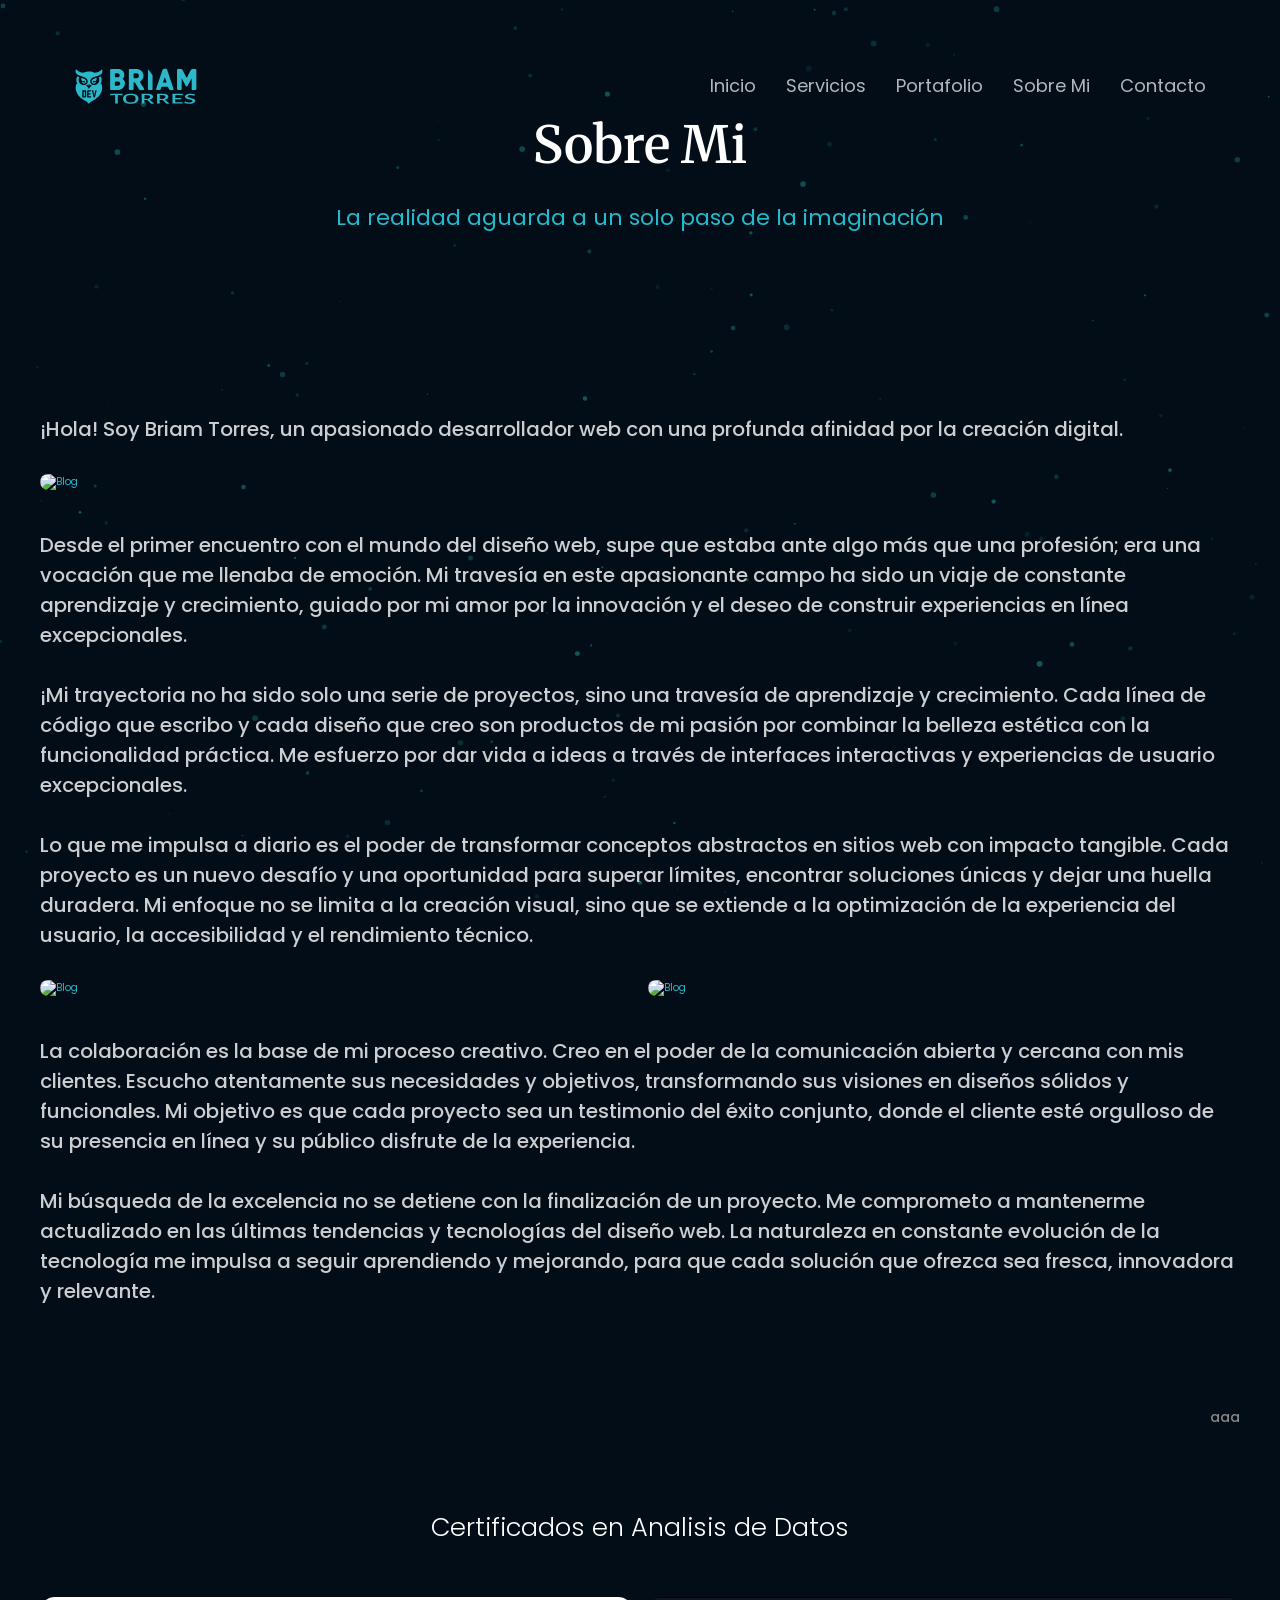
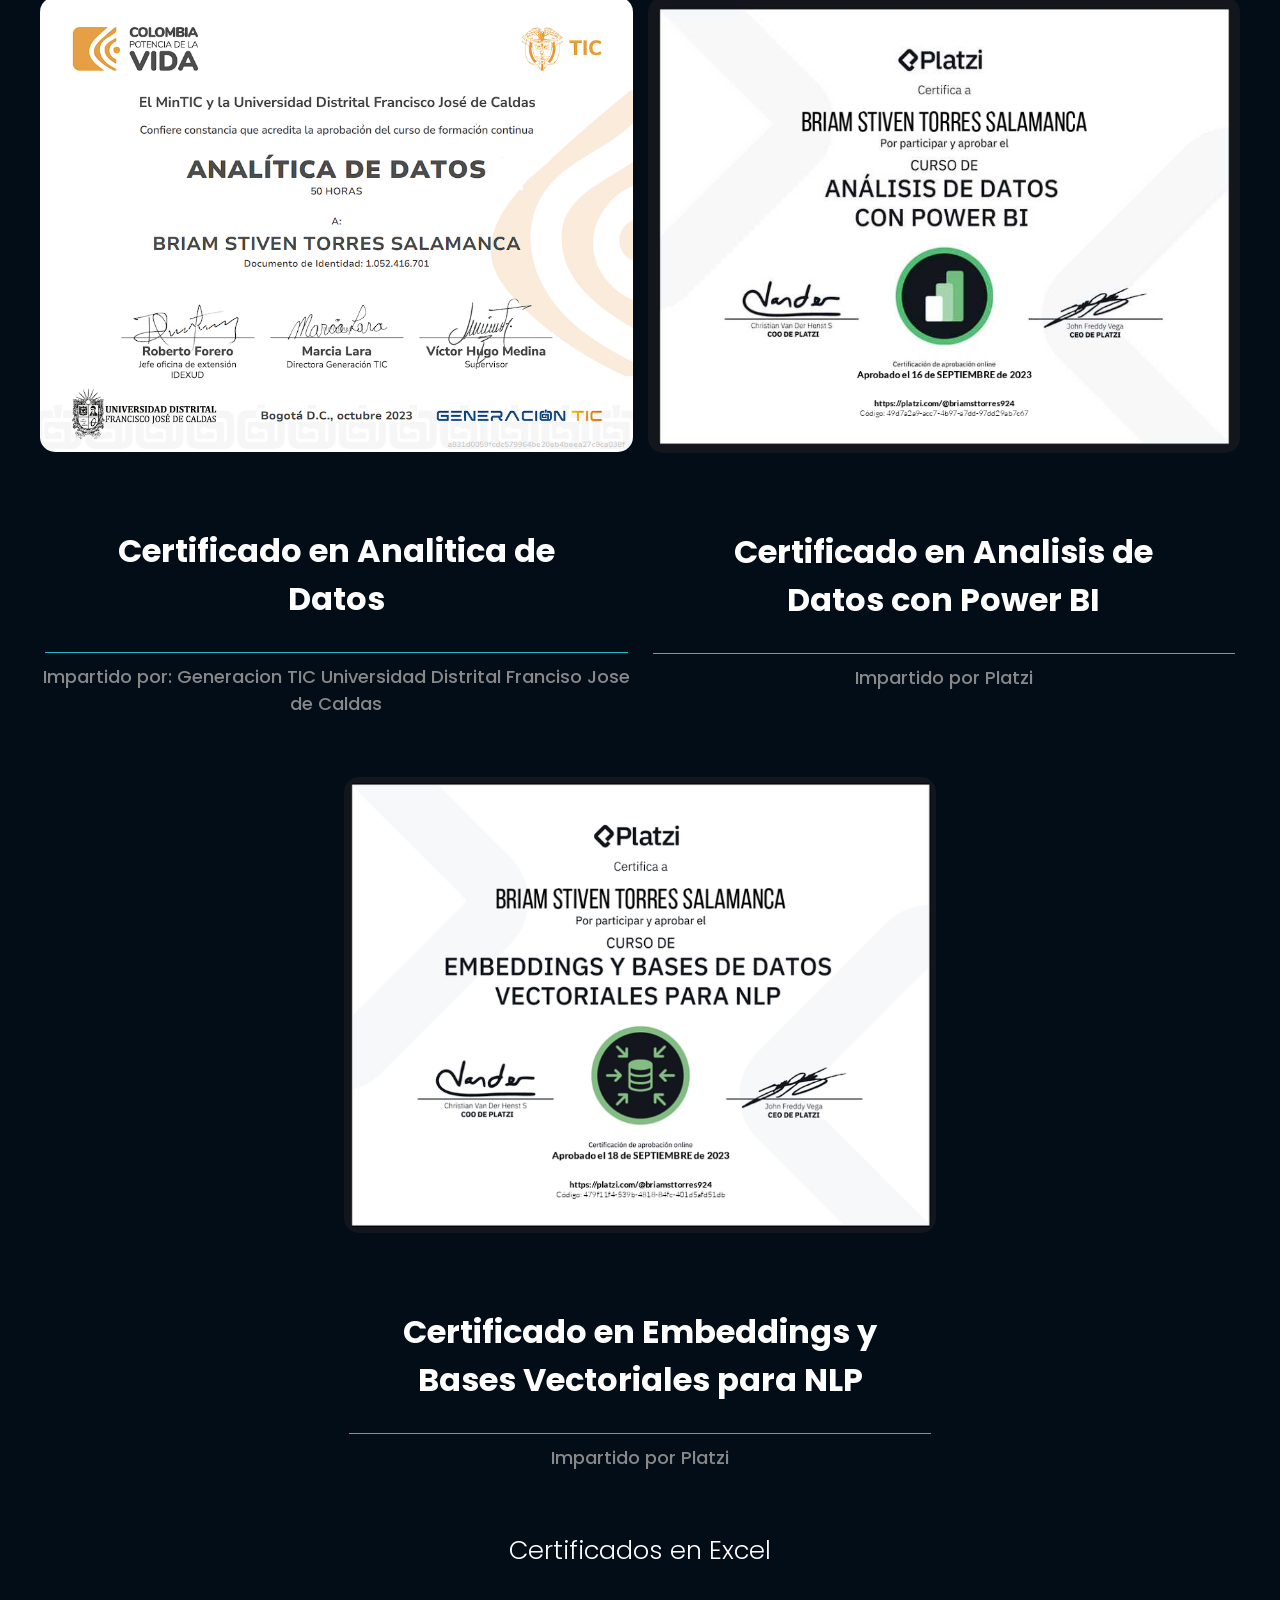
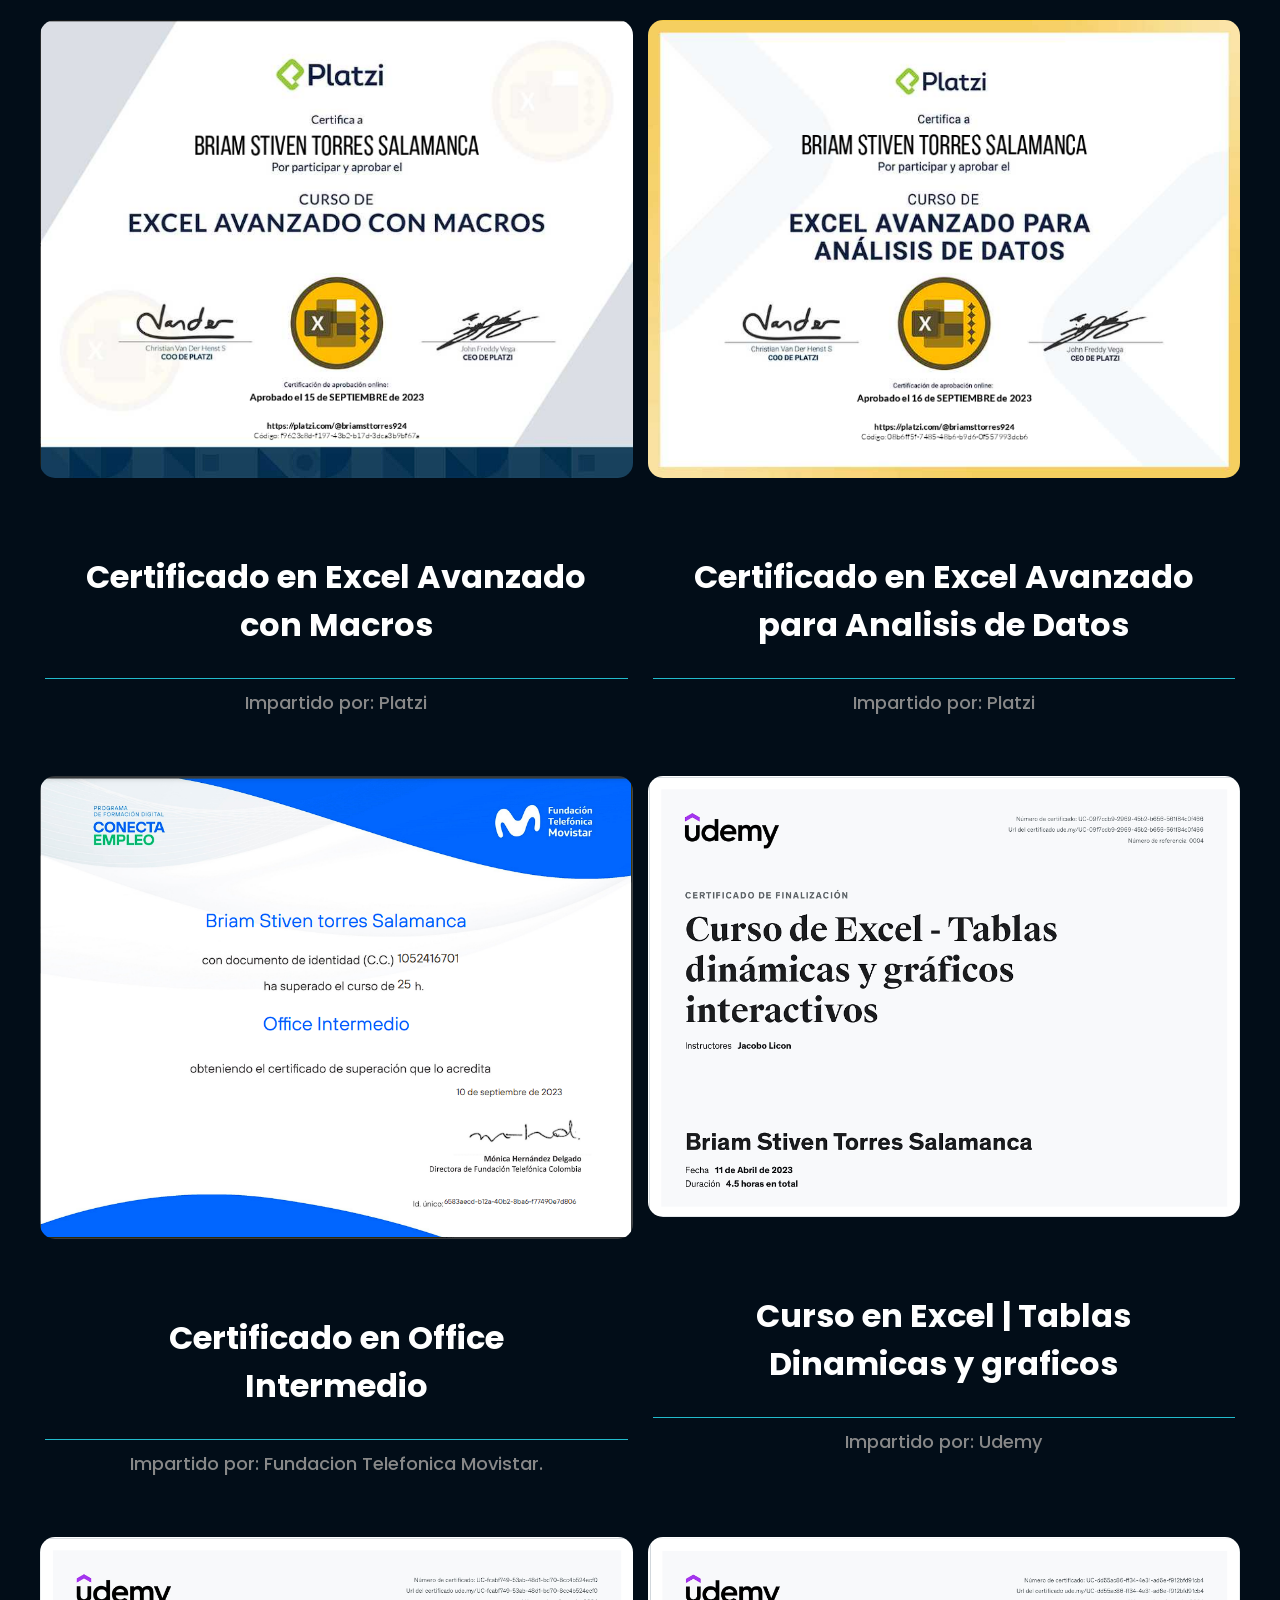
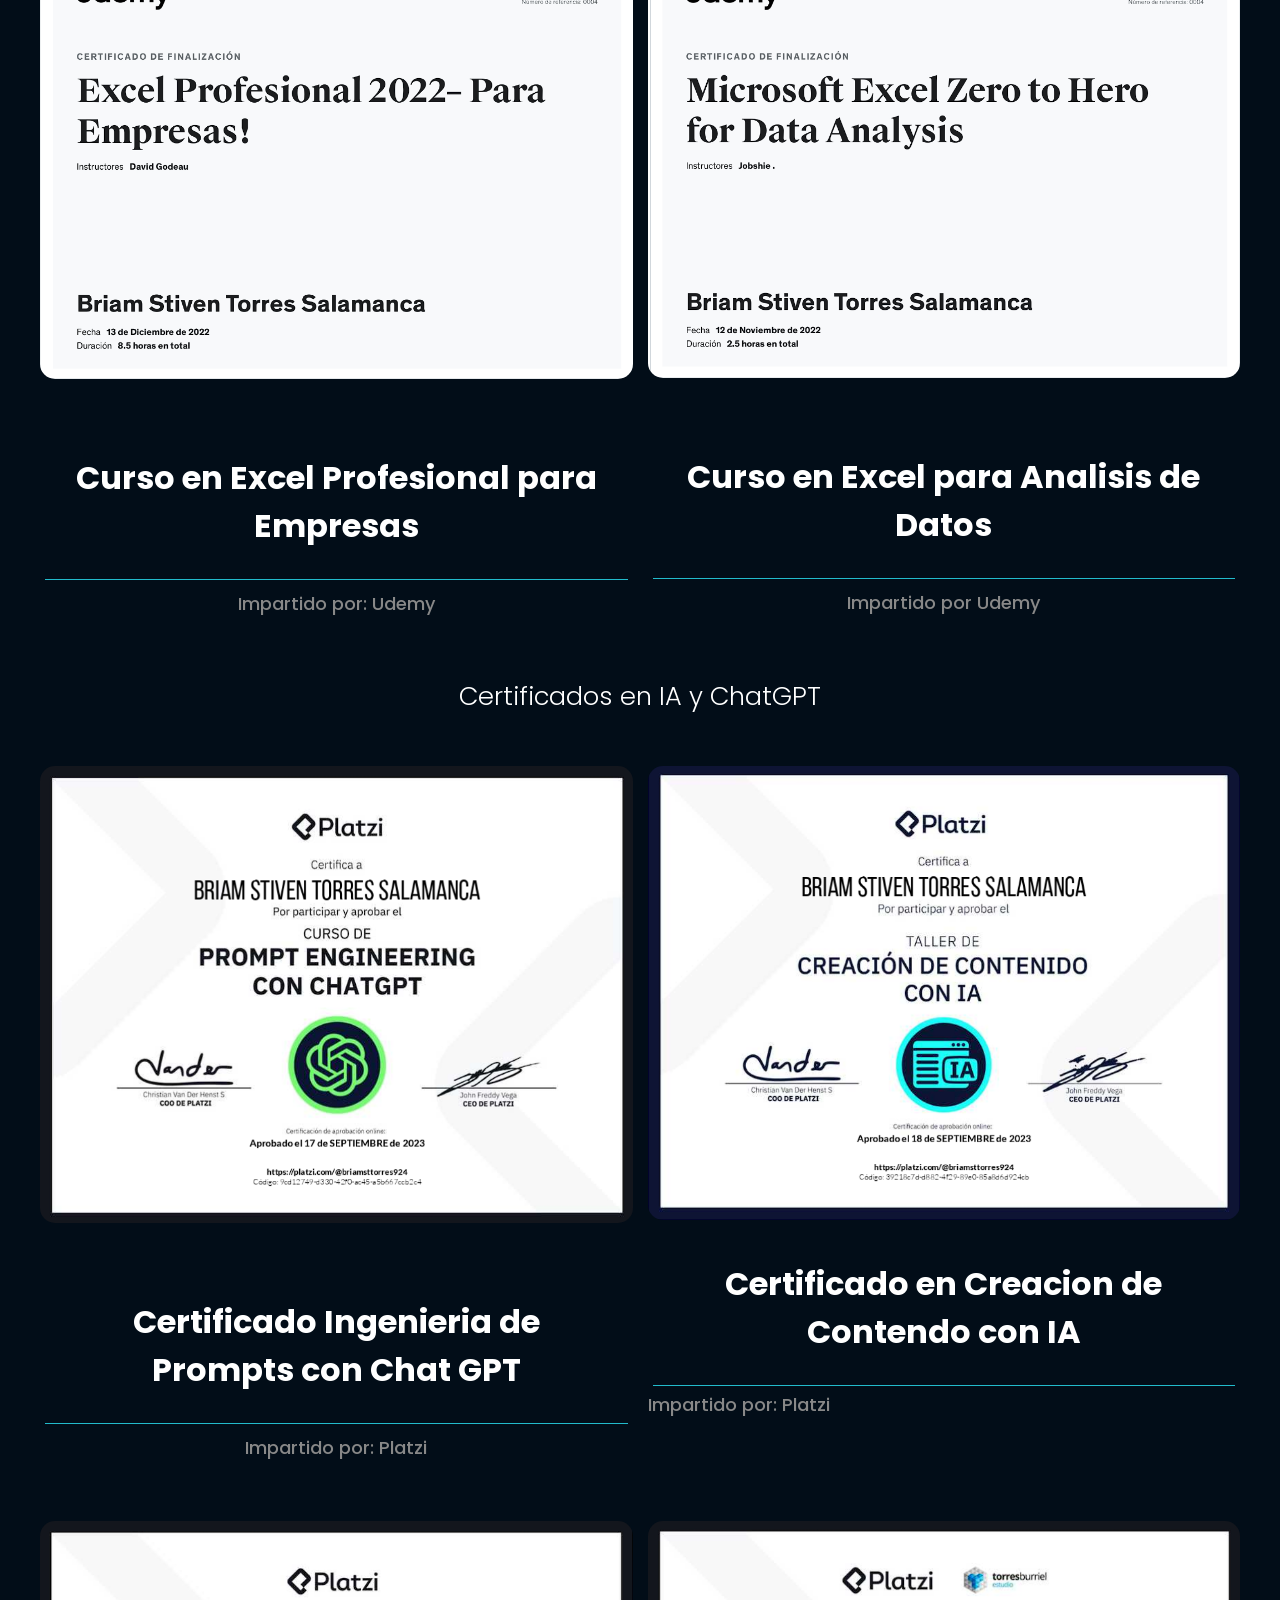
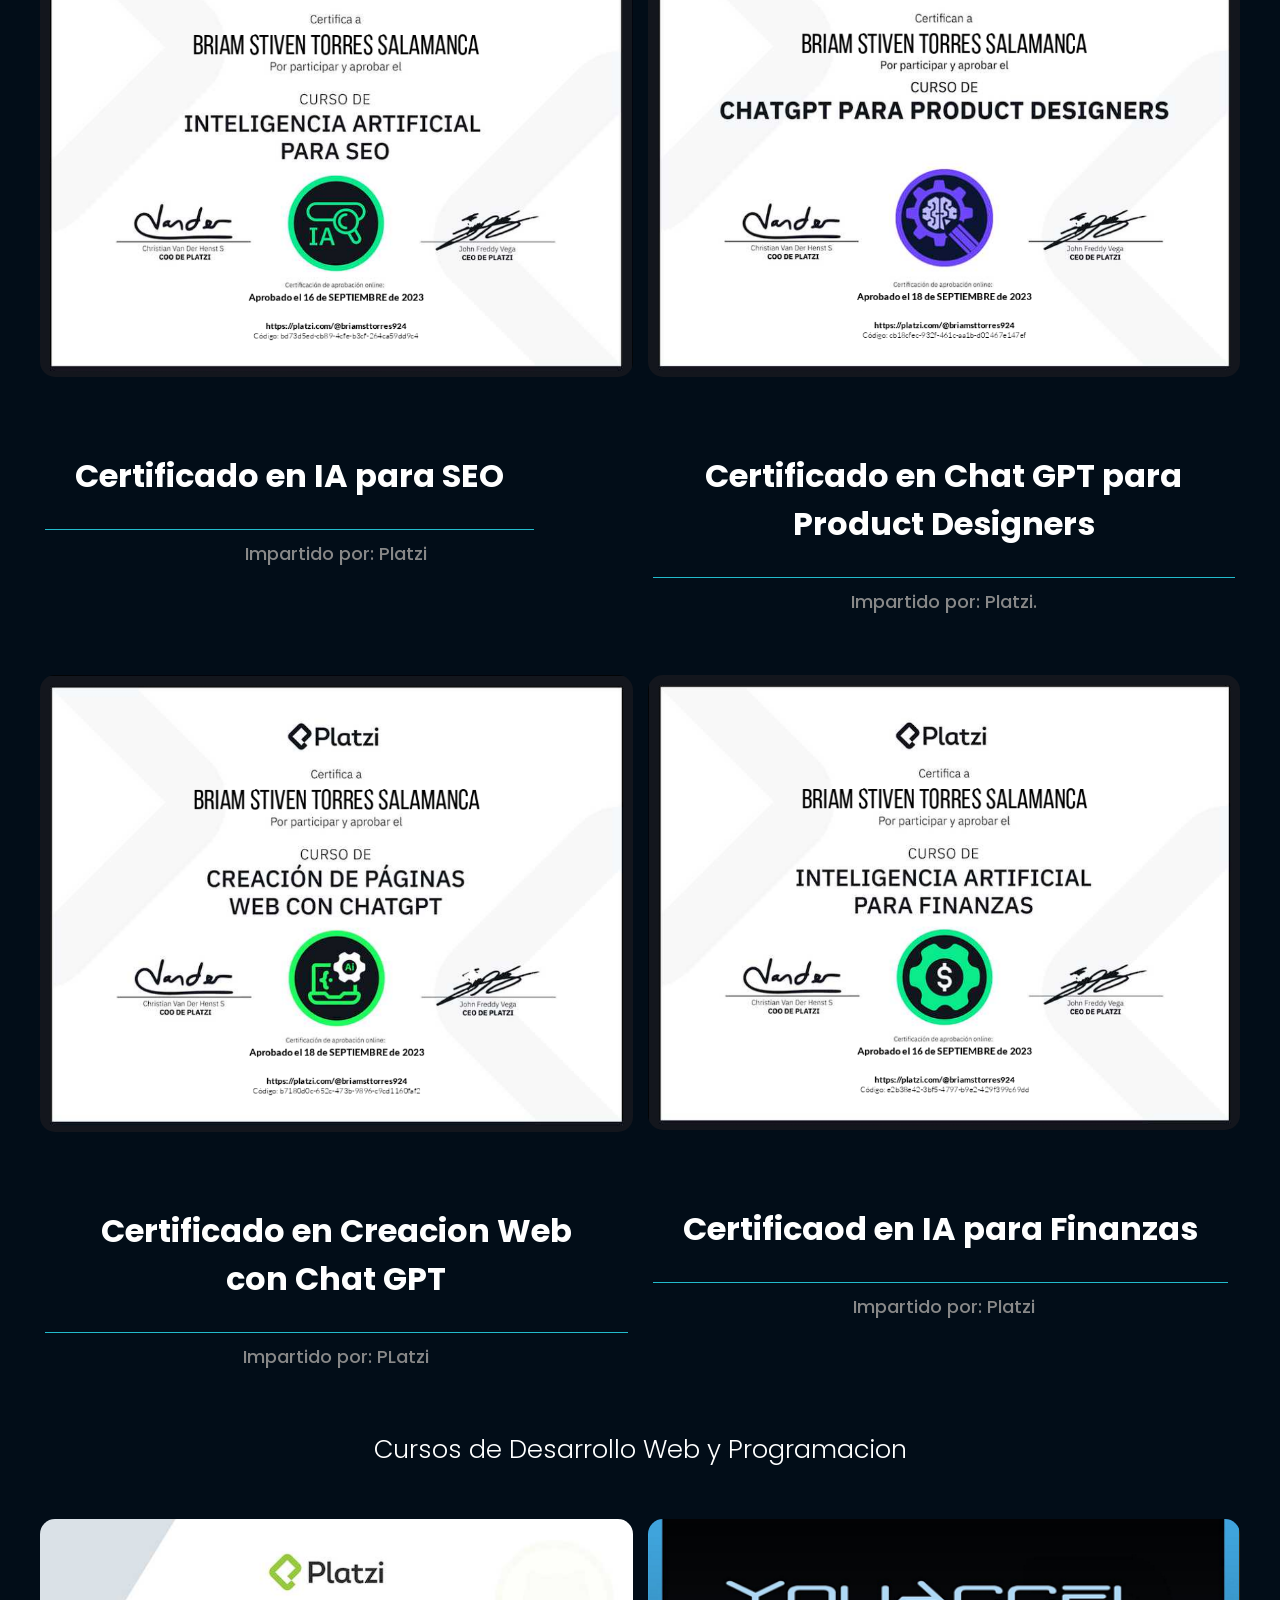
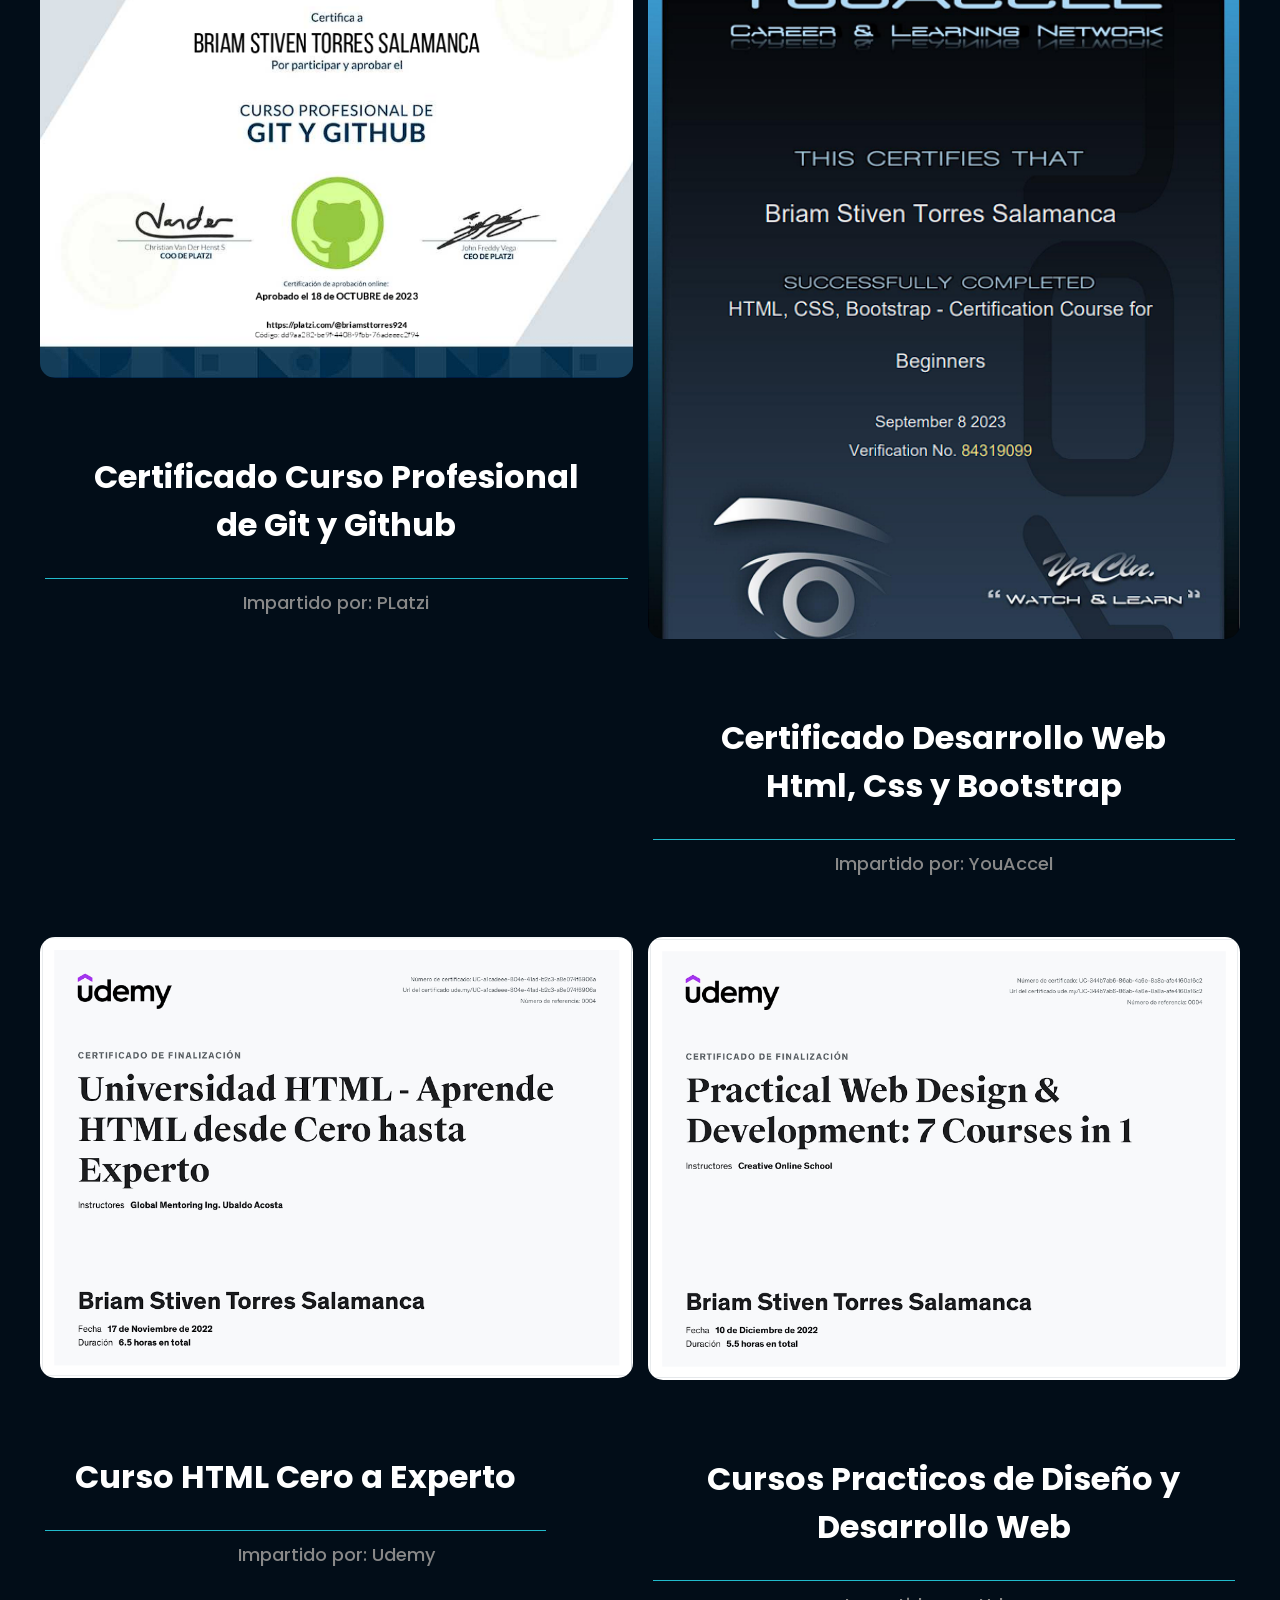
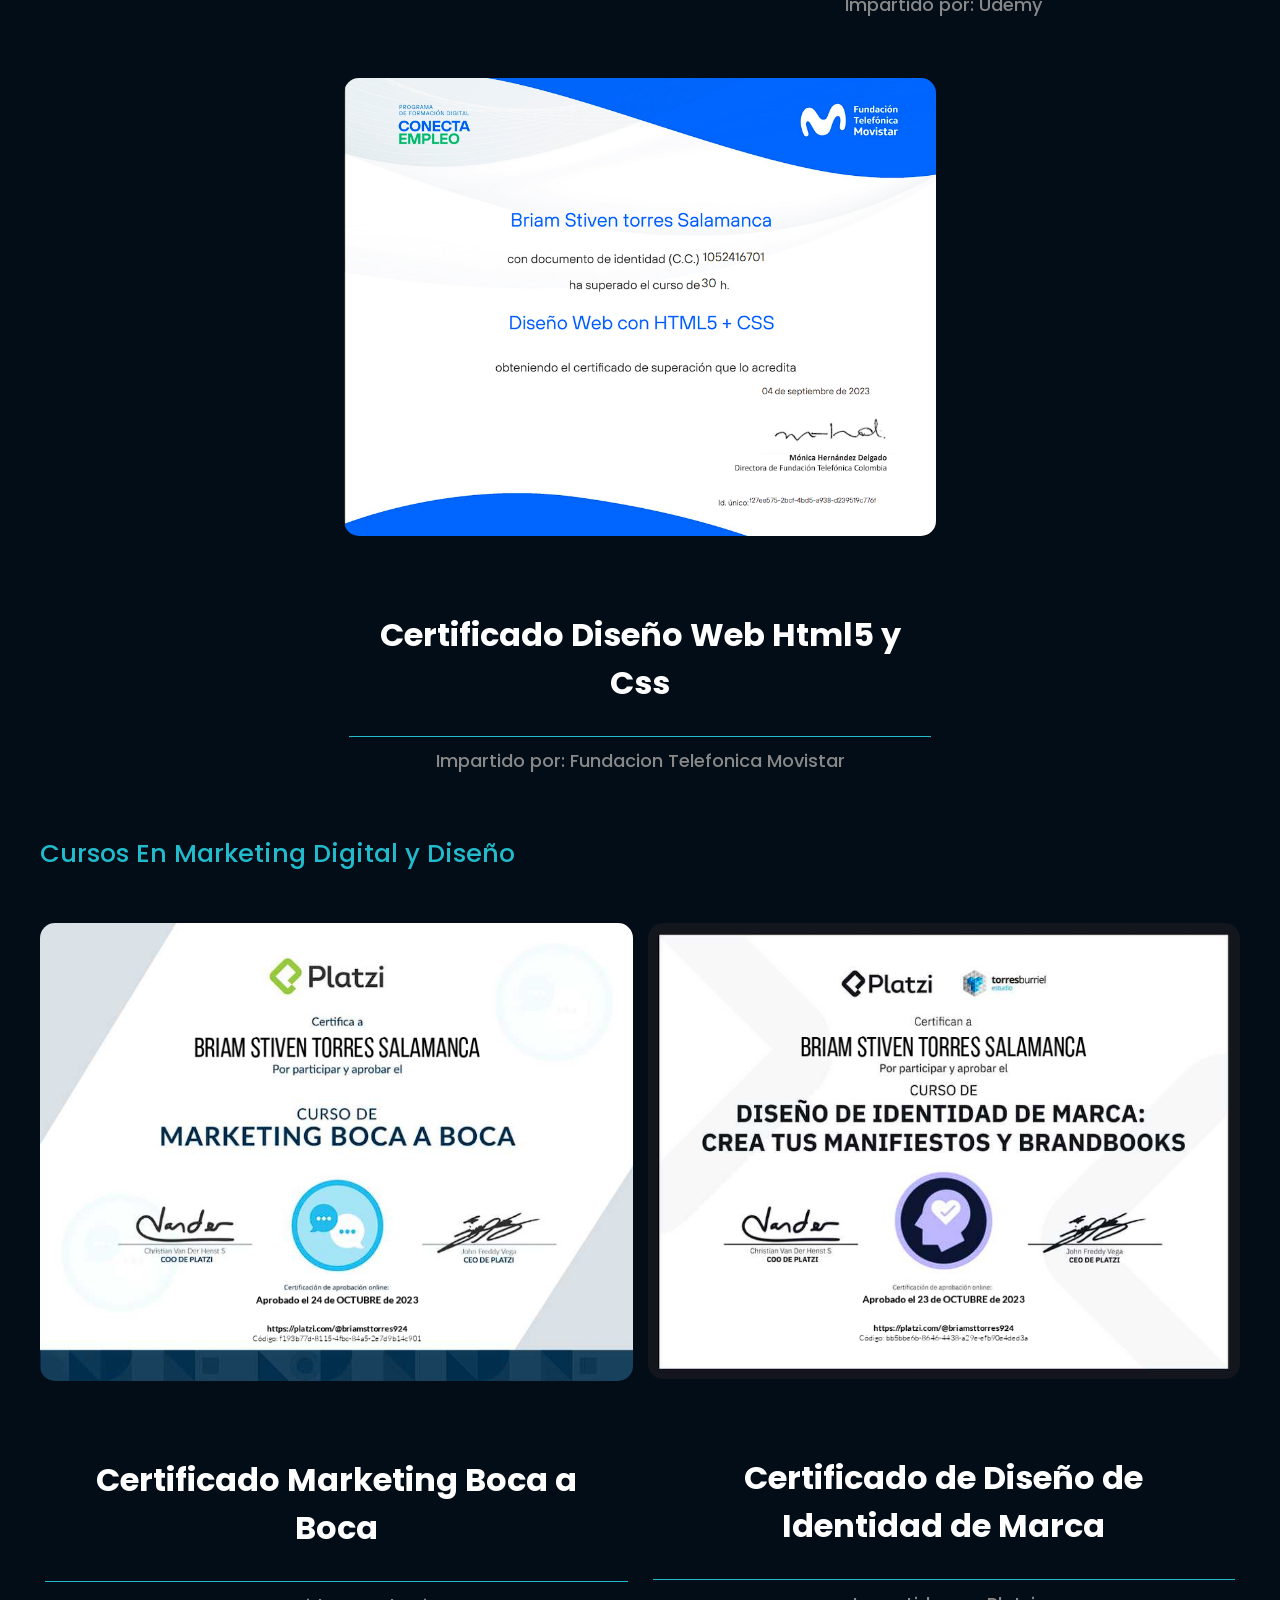
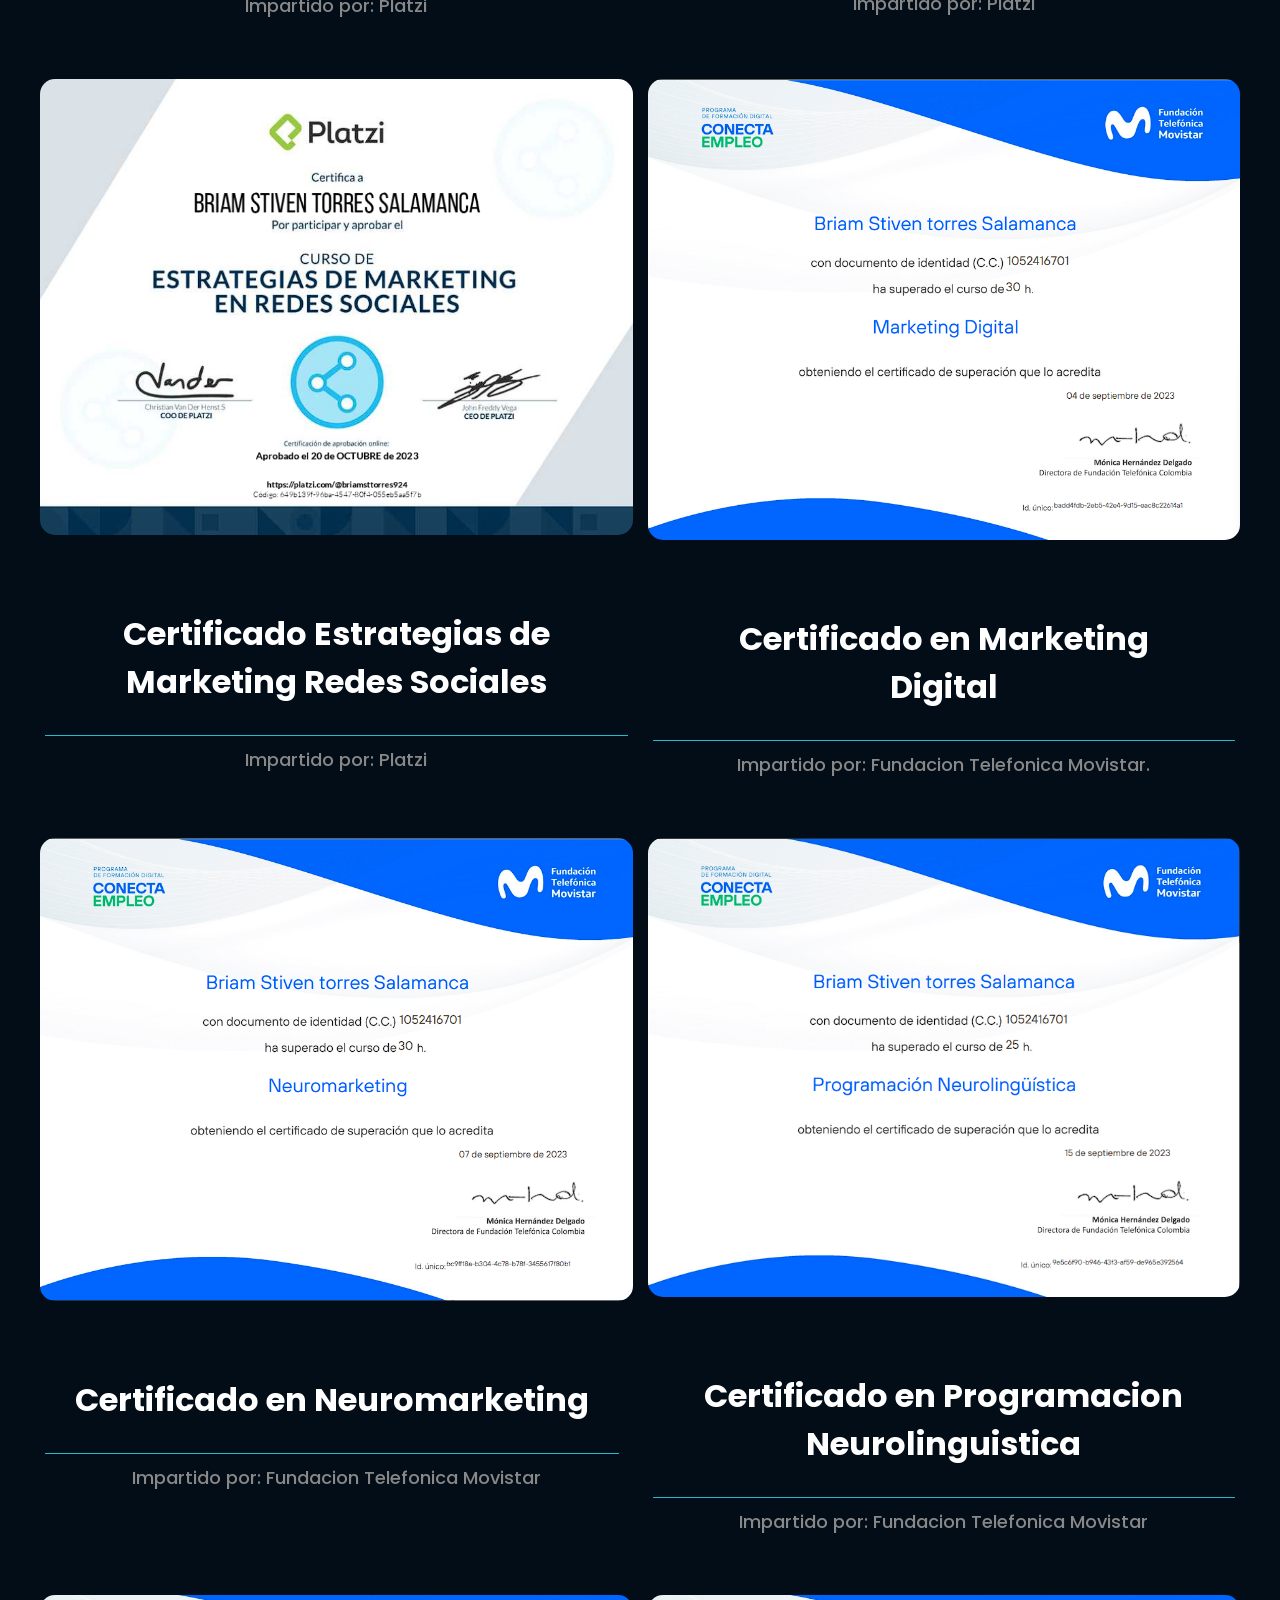
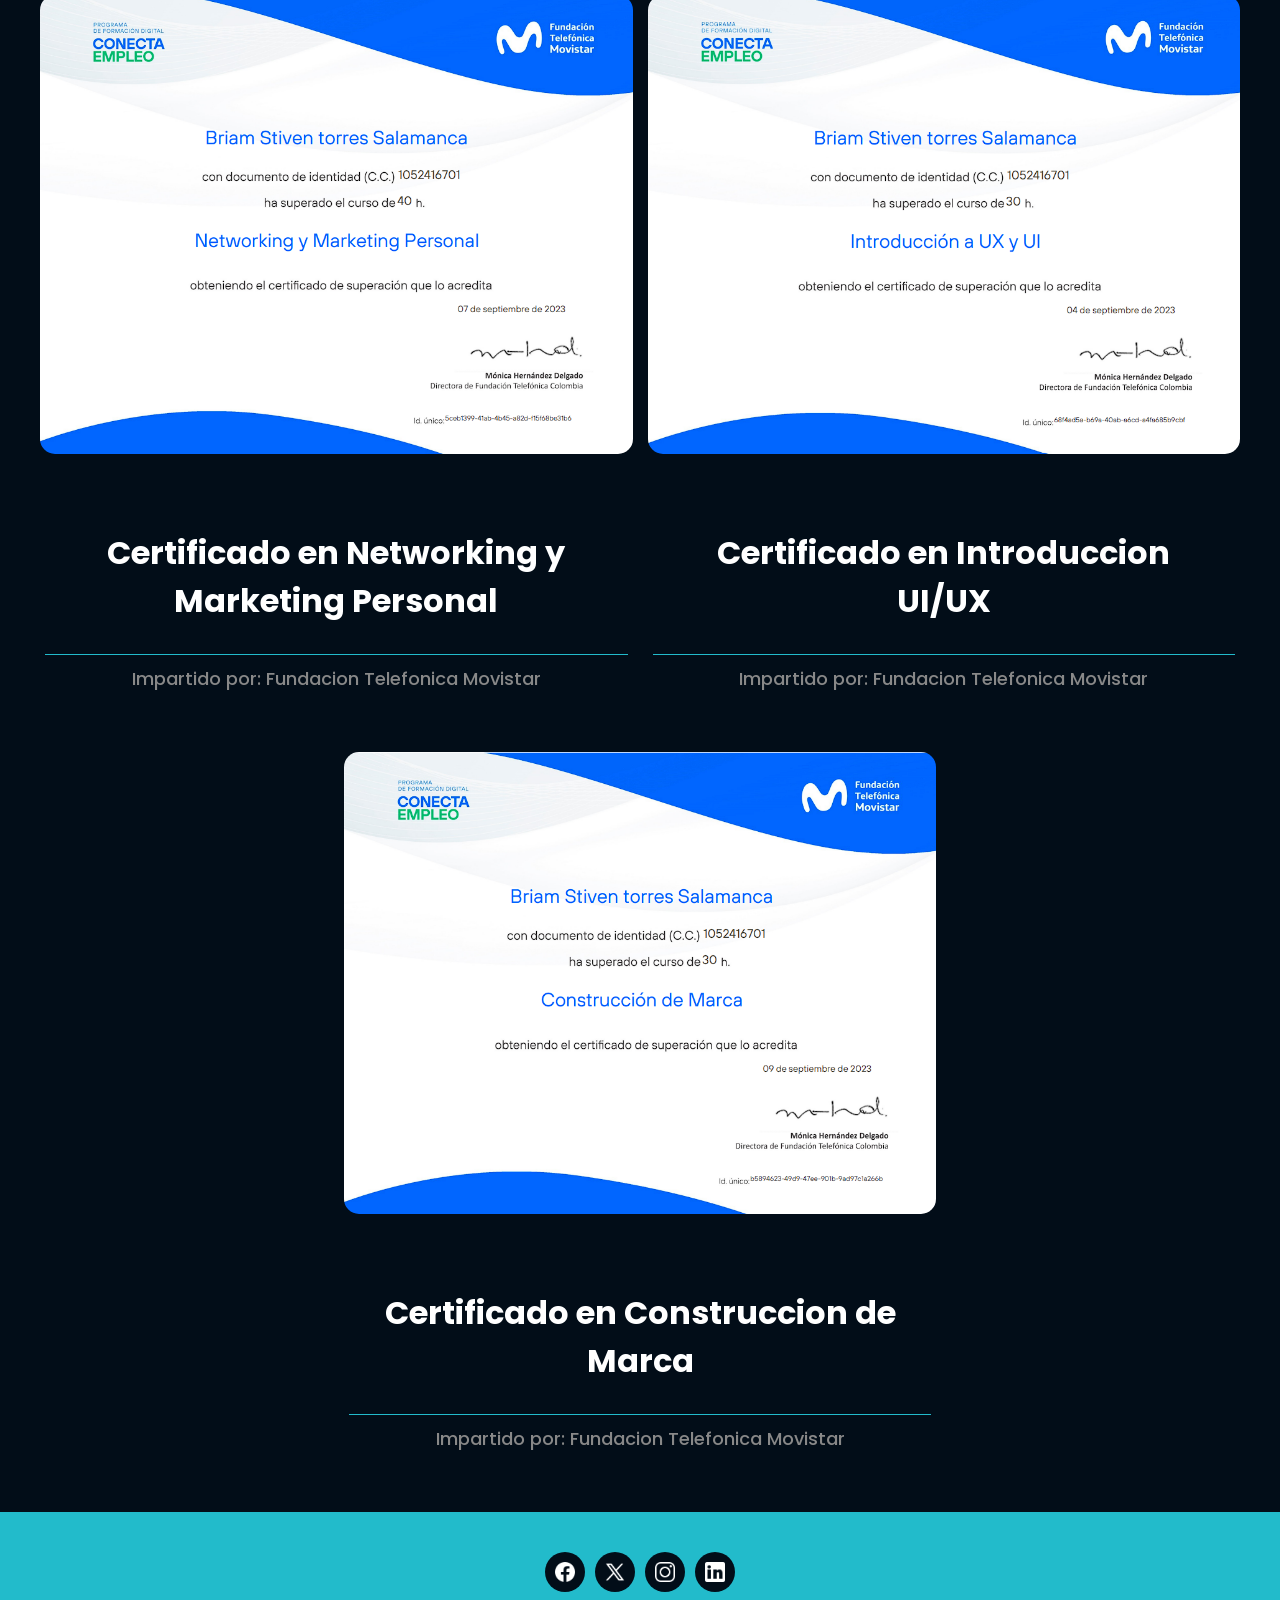
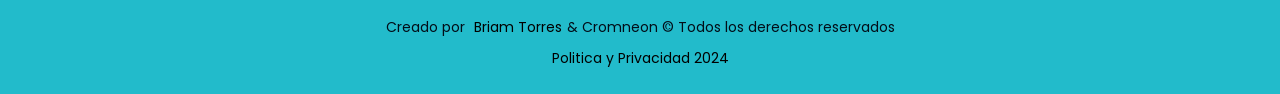
==== commit 1d11fa61: "1901" ====
--- a/about.html
+++ b/about.html
@@ -710,20 +710,29 @@
 
         </main>
         <!-- Page Content End -->
-
         <!-- Page Footer -->
-        <footer>
-        
+        <footer class="normalCursor2">
+
+            
             <div class="social">
-                <a href="#" class="fab fa-facebook-f" title="facebook-del-autor"></a>
-                <a href="#" class="fab fa-twitter" title="twitter-del-autor"></a>
-                <a href="#" class="fab fa-instagram" title="instagram-del-autor"></a>
-                <a href="#" class="fab fa-linkedin-in" title="linkdelin-del-autor"></a>
+                <a href="https://www.facebook.com/briantorressss/" class="fab" title="facebook-del-autor" target="_blank" rel="noopener">
+                    <img src="assets/images/iconos/facebook logo.png" width="20px" alt="facebook logo">
+                </a>
+                <a href="https://twitter.com/BriamsTorres" class="fab " title="twitter-del-autor" target="_blank" rel="noopener">
+                    <img src="assets/images/iconos/Twitter-X-Neon-Logo-Vector.png" width="20px" alt="twiter logo">
+                </a>
+                <a href="https://www.instagram.com/briam_torres/" class="fab fa-instagram fa-bounce" title="instagram-del-autor" target="_blank" rel="noopener">
+                    <img src="assets/images/iconos/instagram logo.png"  width="20px"   alt="instagram logo ">
+                </a>
+                <a href="https://www.linkedin.com/in/briam-torres-salamanca/" class="fab" title="linkdelin-del-autor" target="_blank" rel="noopener">
+                    <img src="assets/images/iconos/linkedin logo.png" width="20px" alt="linkedin logo">
+                </a>
             </div>
     
             <div class="content">
-                <p>Creado por <a href="https://briamtorres.com/"><span>Briam Torres</span></a> | © Todos los derechos reservados</p>
+                <p>Creado por <a class="footer-m" href="https://briamtorres.com/">Briam Torres</a>& Cromneon  © Todos los derechos reservados  <br> <a class="footer-m" href="politicayprivacidad.html"> Politica y Privacidad 2024</a></p>
             </div>
+            
         </footer>
      <!-- Page Footer end-->
     </div>
--- a/assets/css/style.css
+++ b/assets/css/style.css
@@ -2142,7 +2142,7 @@
         
     .col-md-7{
     flex:0 0 auto;
-    width:58.33333333%
+    width:50%
     }
         
     .col-md-6{
@@ -2179,6 +2179,8 @@
 .inf-container {
     width: 100%;
   }
+
+
   
   @media (min-width: 768px) {
     .inf-container {
@@ -2765,7 +2767,7 @@
     border-radius: 15px;
     overflow: hidden;
     display: block;
-    border-radius: 5%;
+    border-radius: 25px;
     margin: 25px;
     /*extra
  
@@ -3404,18 +3406,82 @@
 
     padding-bottom: 40px;
 }
-
+.text-contact-container {
+    margin: 20px 0px 20px;
+    display: flex;
+    justify-content: center;
+    align-items: center;
+}
+.text-contact-container-box{
+    width: 100%;
+}
+.text-contact p {
+    text-align: left;
+    padding: 15px 85px 0px 10px;
+    font-size: 16px;
+    color: var(--white);
+    opacity: 0.8;
+    font-family: "Roboto", "Segoe UI", "Helvetica Neue", Arial, sans-serif;
+
+}
 .text-contact h3 {
+   
     font-size: 38px;
     color: var(--primario);
     font-family: "Roboto", "Segoe UI", "Helvetica Neue", Arial, sans-serif;
     text-align: left;
 }
 
+
+
+@media screen and (max-width:765px) {
+    .text-contact-container {
+        margin: 20px 0px 20px;
+        display: inline-block;
+        justify-content: center;
+        align-items: center;
+    }
+    .text-contact-container-box{
+        width: 100%;
+    }
+    .text-contact p {
+        text-align: left;
+        padding: 15px 5px 0px 10px;
+        font-size: 1.8rem;
+        color: var(--white);
+        opacity: 0.8;
+        font-family: "Roboto", "Segoe UI", "Helvetica Neue", Arial, sans-serif;
+    
+    }
+    .text-contact h3 {
+        
+        font-size: 3.8rem;
+        color: var(--primario);
+        font-family: "Roboto", "Segoe UI", "Helvetica Neue", Arial, sans-serif;
+        text-align: left;
+    }
+
+    
+}
+
+
+
+
+
+
+
 .text-contact h5 {
+    display: flex;
+    align-items: center;
+    padding: 0px 25px;
     font-size: 15px;
     font-family: "Roboto", "Segoe UI", "Helvetica Neue", Arial, sans-serif;
     text-align: left;
+
+}
+
+.text-contact h5 img {
+    width: 20px;
 
 }
 
@@ -3428,21 +3494,10 @@
 }
 
 .text-contact a {
-    padding: 10px 80px 5px;
-    color: var(--terciario);
-
-}
-
-.text-contact p {
-    text-align: left;
-    padding-top: 15px;
-    font-size: 20px;
-    color: var(--terciario);
-    font-family: "Roboto", "Segoe UI", "Helvetica Neue", Arial, sans-serif;
-
-}
-
-
+    font-size: 14px;
+    color: var(--white);
+
+}
 
 .box-container-contact {
     font-family: "Roboto", "Segoe UI", "Helvetica Neue", Arial, sans-serif;
@@ -3465,8 +3520,8 @@
 
 .container-contact {
     position: relative;
-    width: 380px;
-    height: 420px;
+    width: 580px;
+    height: 520px;
     background: #181D31;
     border-radius: 8px;
     overflow: hidden;
@@ -3477,8 +3532,8 @@
     top: -50%;
     left: -50%;
     position: absolute;
-    width: 380px;
-    height: 420px;
+    width: 580px;
+    height: 520px;
     background: linear-gradient(0deg, transparent,
             var(--primario), var(--primario));
     transform-origin: bottom right;
@@ -3490,8 +3545,8 @@
     top: -50%;
     left: -50%;
     position: absolute;
-    width: 380px;
-    height: 420px;
+    width: 580px;
+    height: 520px;
     background: linear-gradient(0deg, transparent,
             var(--primario), var(--primario));
     transform-origin: bottom right;
@@ -3511,8 +3566,9 @@
 }
 
 .form-contact {
+
     position: absolute;
-    background: #181D31;
+    background: #020d18;
     border-radius: 8px;
     inset: 2px;
     z-index: 10;
@@ -3530,7 +3586,7 @@
 
 .inputcontainer {
     position: relative;
-    width: 300px;
+    width: 100%;
     margin-top: 35px;
 }
 
@@ -3599,6 +3655,17 @@
 .links-form-contact a:nth-child(2) {
     color: var(--primario);
 }
+.buttonEnviar{
+    display: flex;
+    justify-content: center;
+    align-items: center;
+    margin-top: 50px;
+    
+}
+.enviar{
+    cursor: pointer !important;
+
+}
 
 input,
 .button-form [type="submit"] {
@@ -3606,7 +3673,7 @@
     outline: none;
     background: var(--primario);
     padding: 11px 25px;
-    width: 100px;
+    width: 40%;
     margin-top: 10px;
     border-radius: 4px;
     font-weight: 600;
@@ -3820,13 +3887,22 @@
     transform: translateY(25px);
     transition: all 0.4s;
 }
-
-.blog-slider__code {
-    color: #7b7992;
-    margin-bottom: 15px;
-    display: block;
-    font-weight: 500;
-}
+.blog-slider__code{
+    display: none;
+}
+
+@media screen and (max-width: 768px){
+    .blog-slider__code {
+        color: #7b7992;
+        margin-bottom: 15px;
+        display: block;
+        font-weight: 500;
+    }
+}
+    
+
+
+
 
 .blog-slider__title {
     font-size: 24px;
@@ -4248,4 +4324,18 @@
       transform: scale(0);
     }
   }
-  /*Modales-End*/+  /*Modales-End*/
+
+  .imgEmail {
+    width: 60px !important;
+    height: 60px!important;
+  }
+
+  .imgEmail2 {
+    width: 120px !important;
+    height: 60px!important;
+  }
+  .point{
+    background: #010000;
+    pointer-events: none;
+  }
